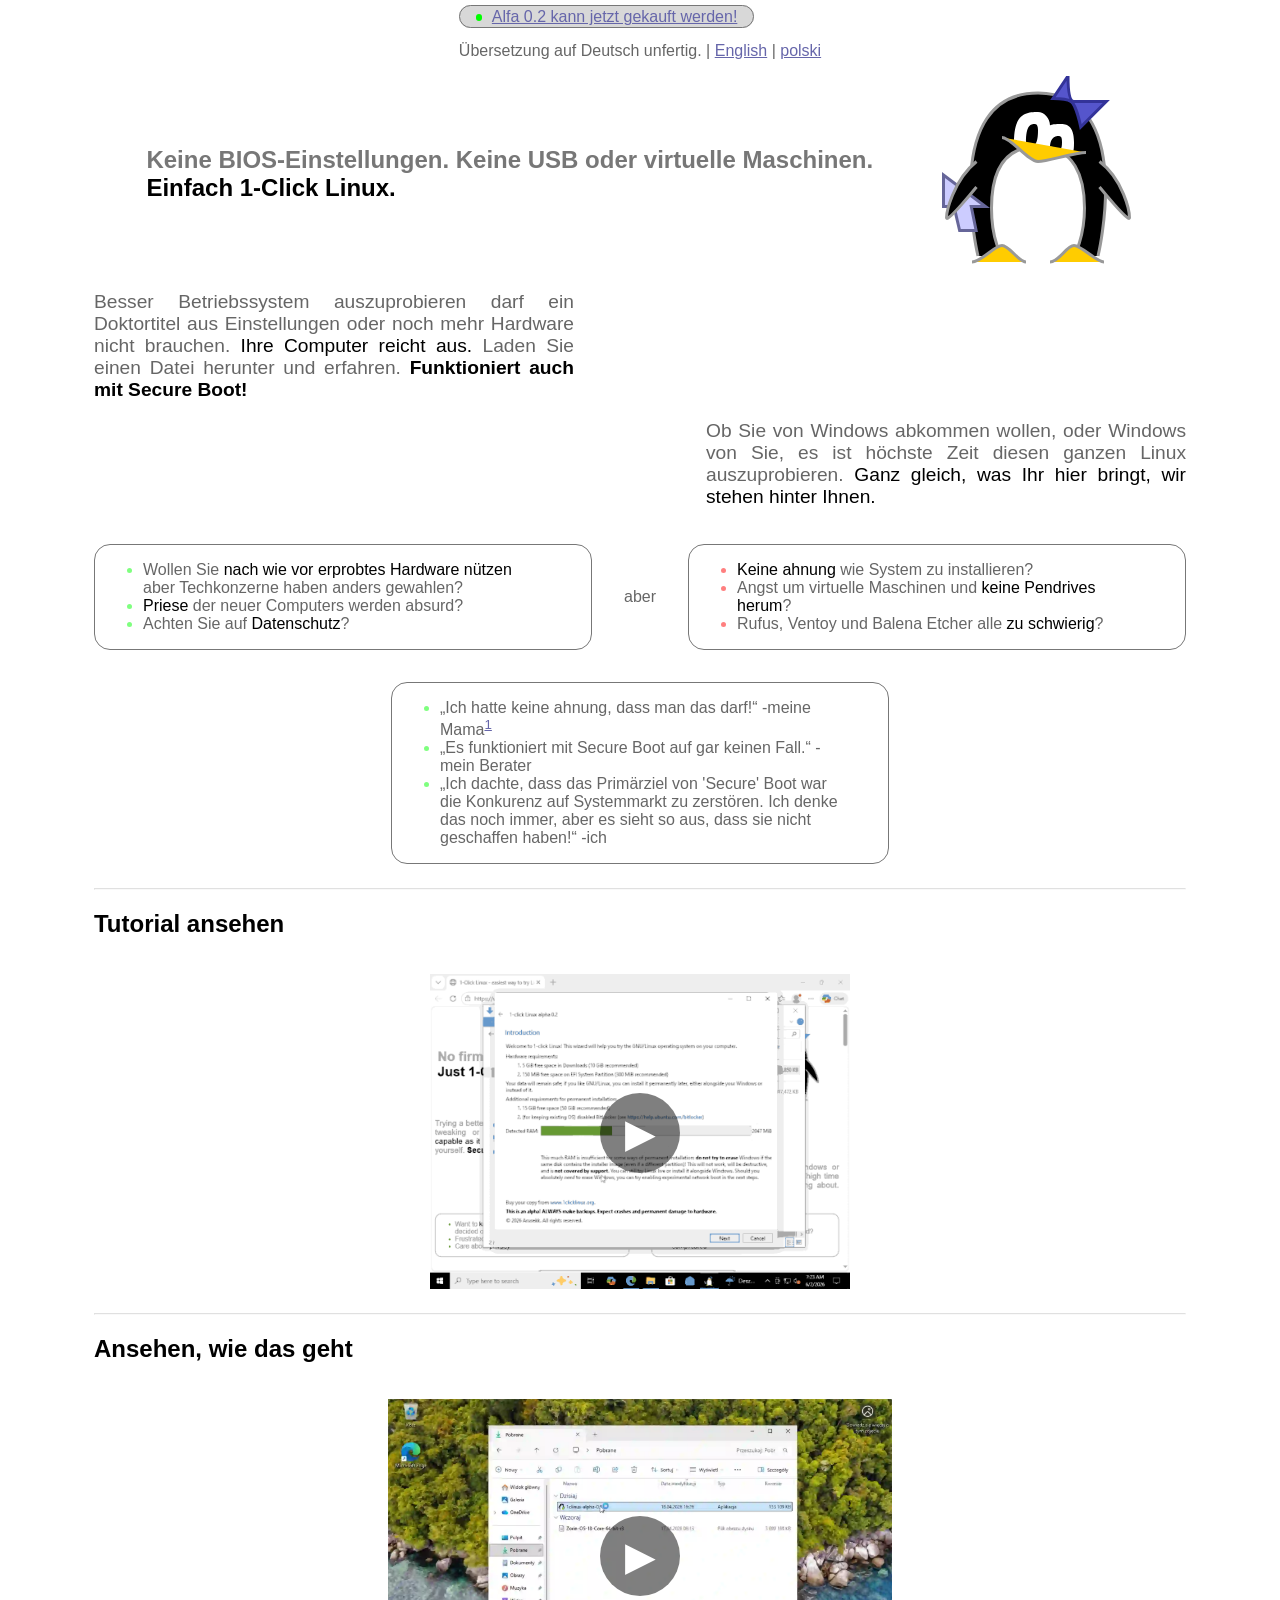
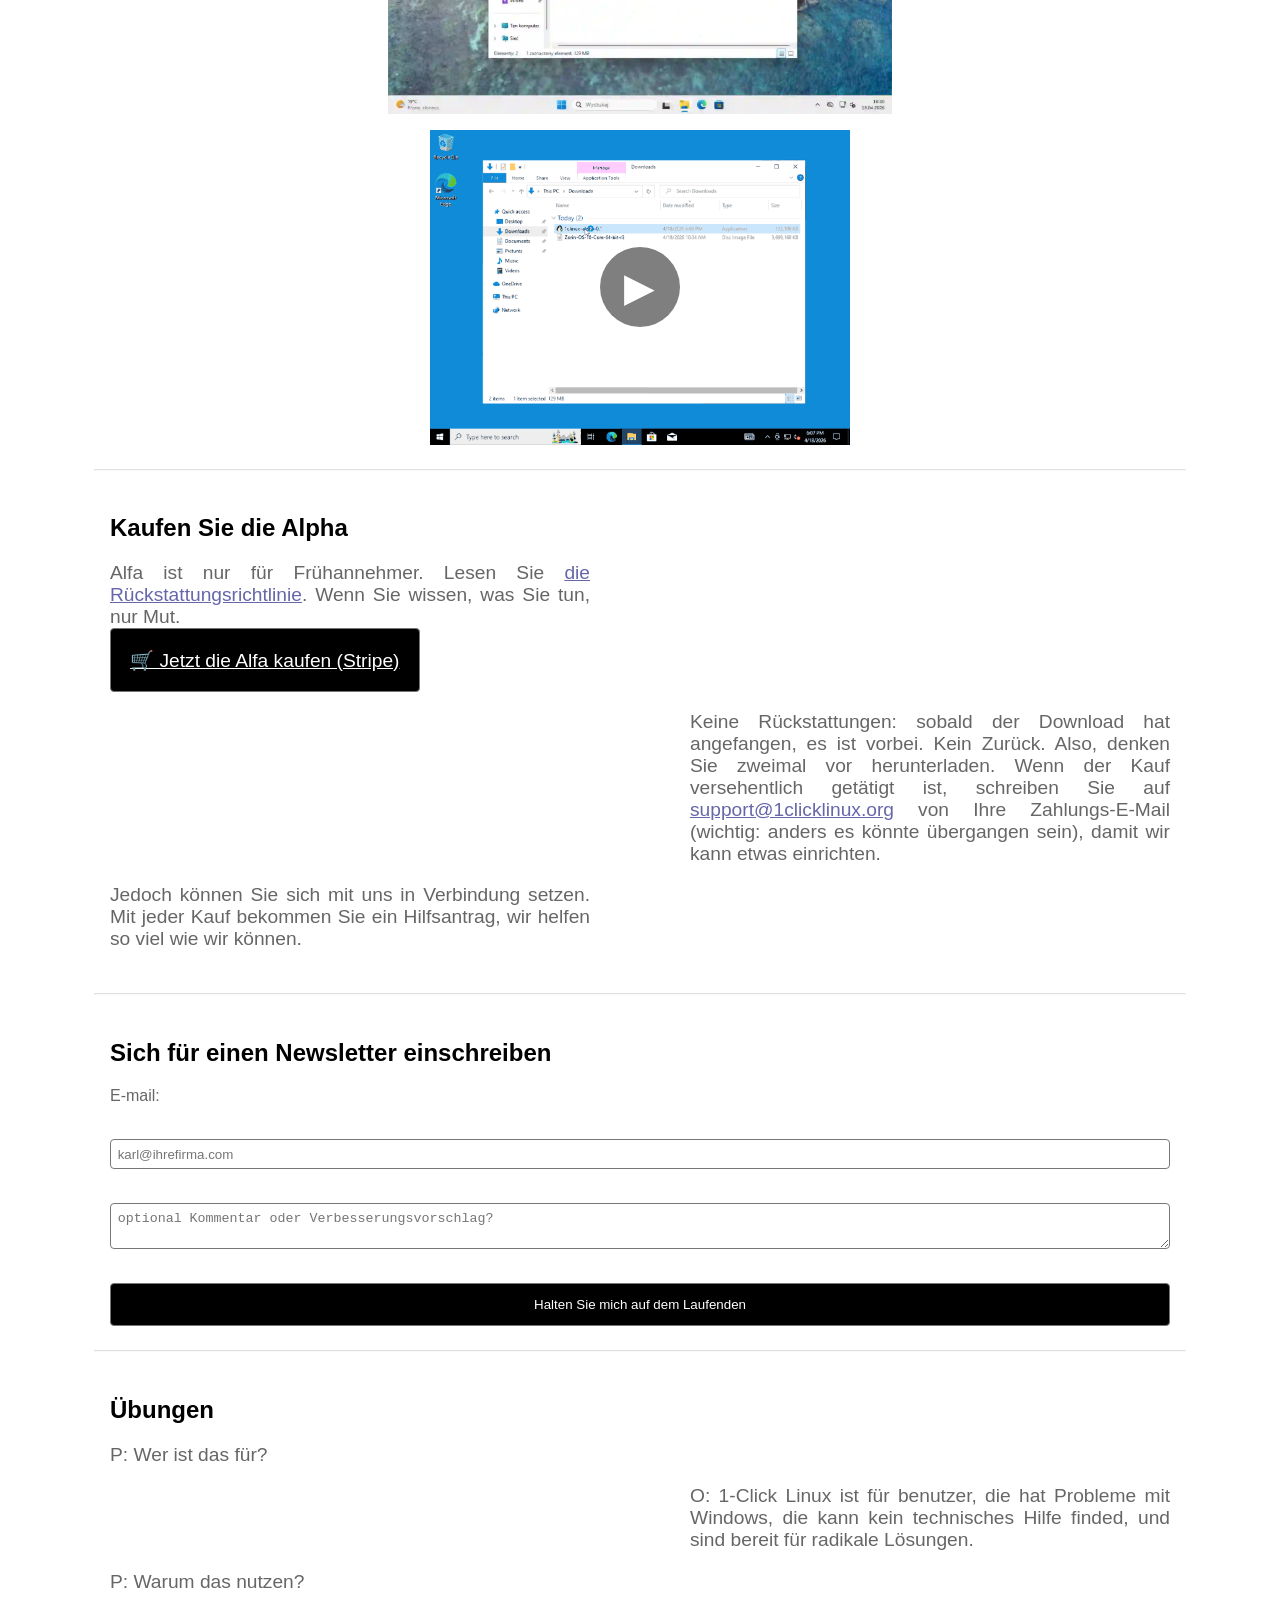
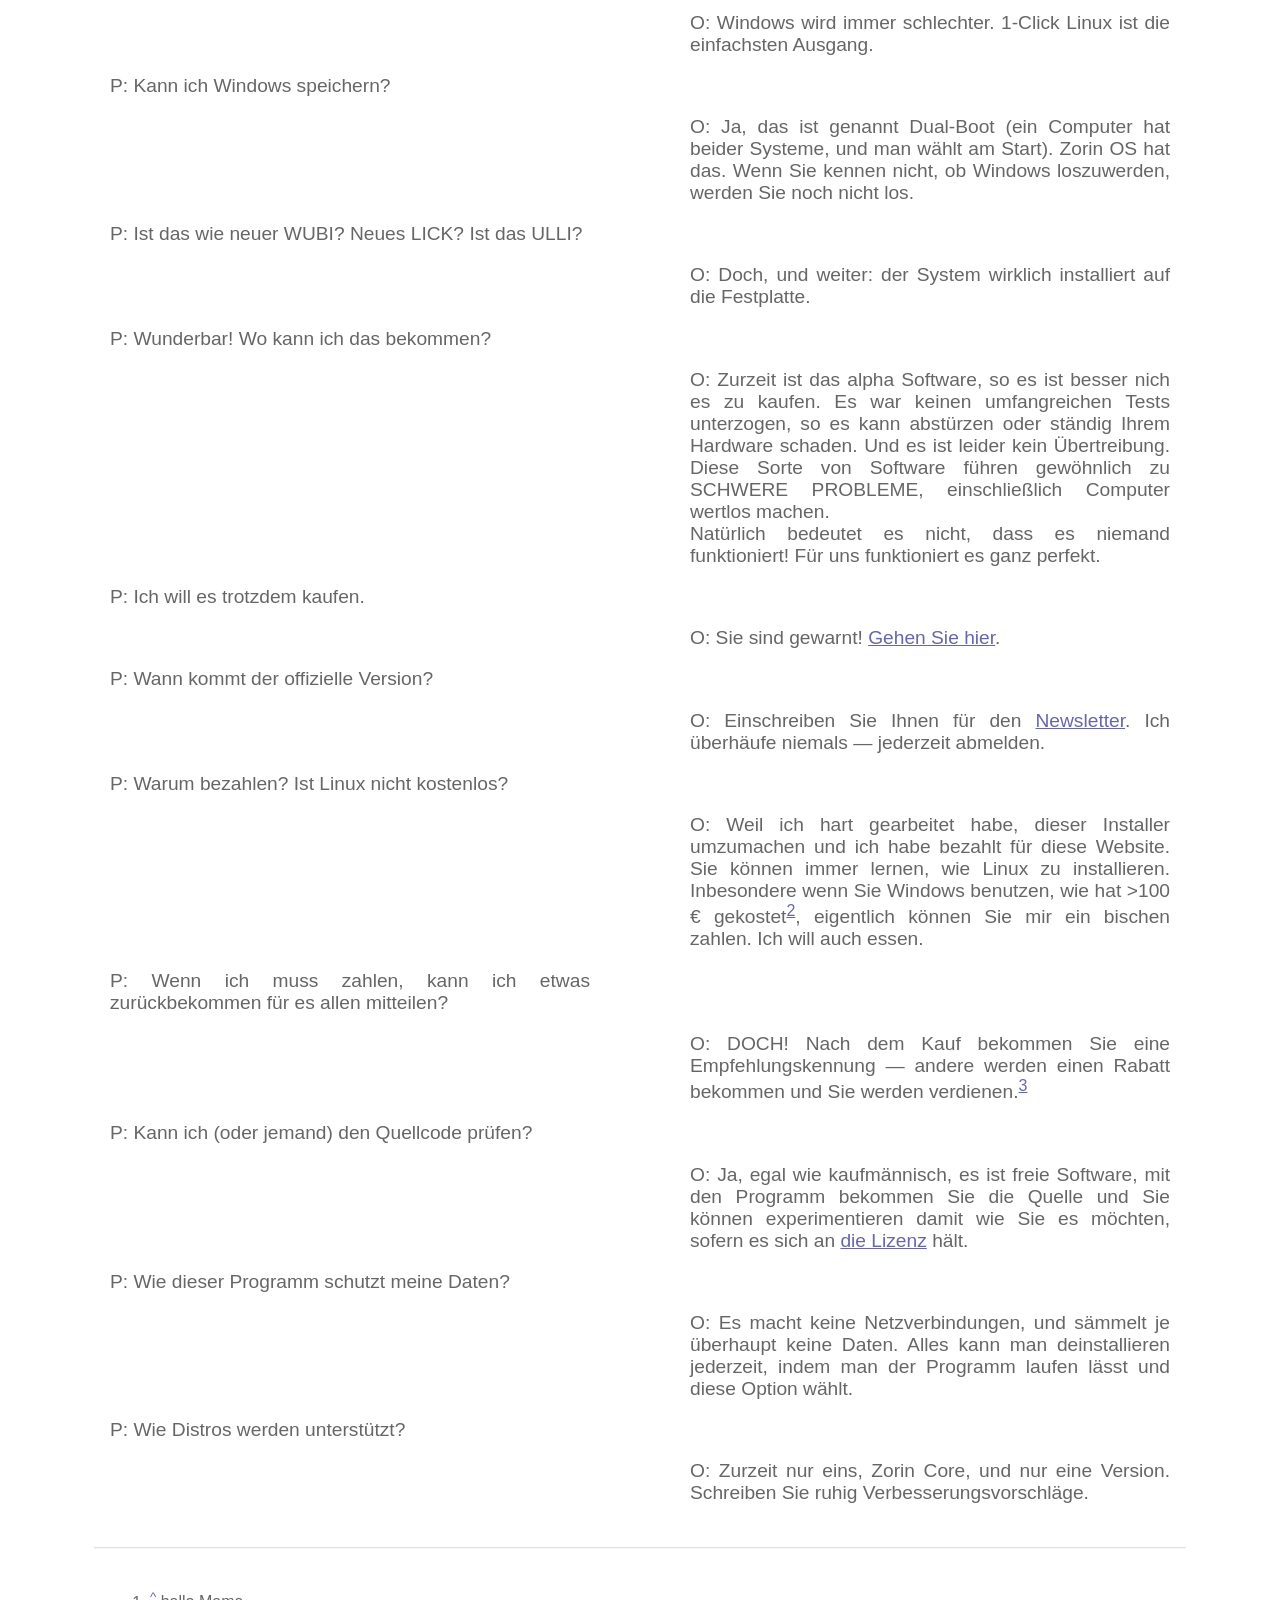
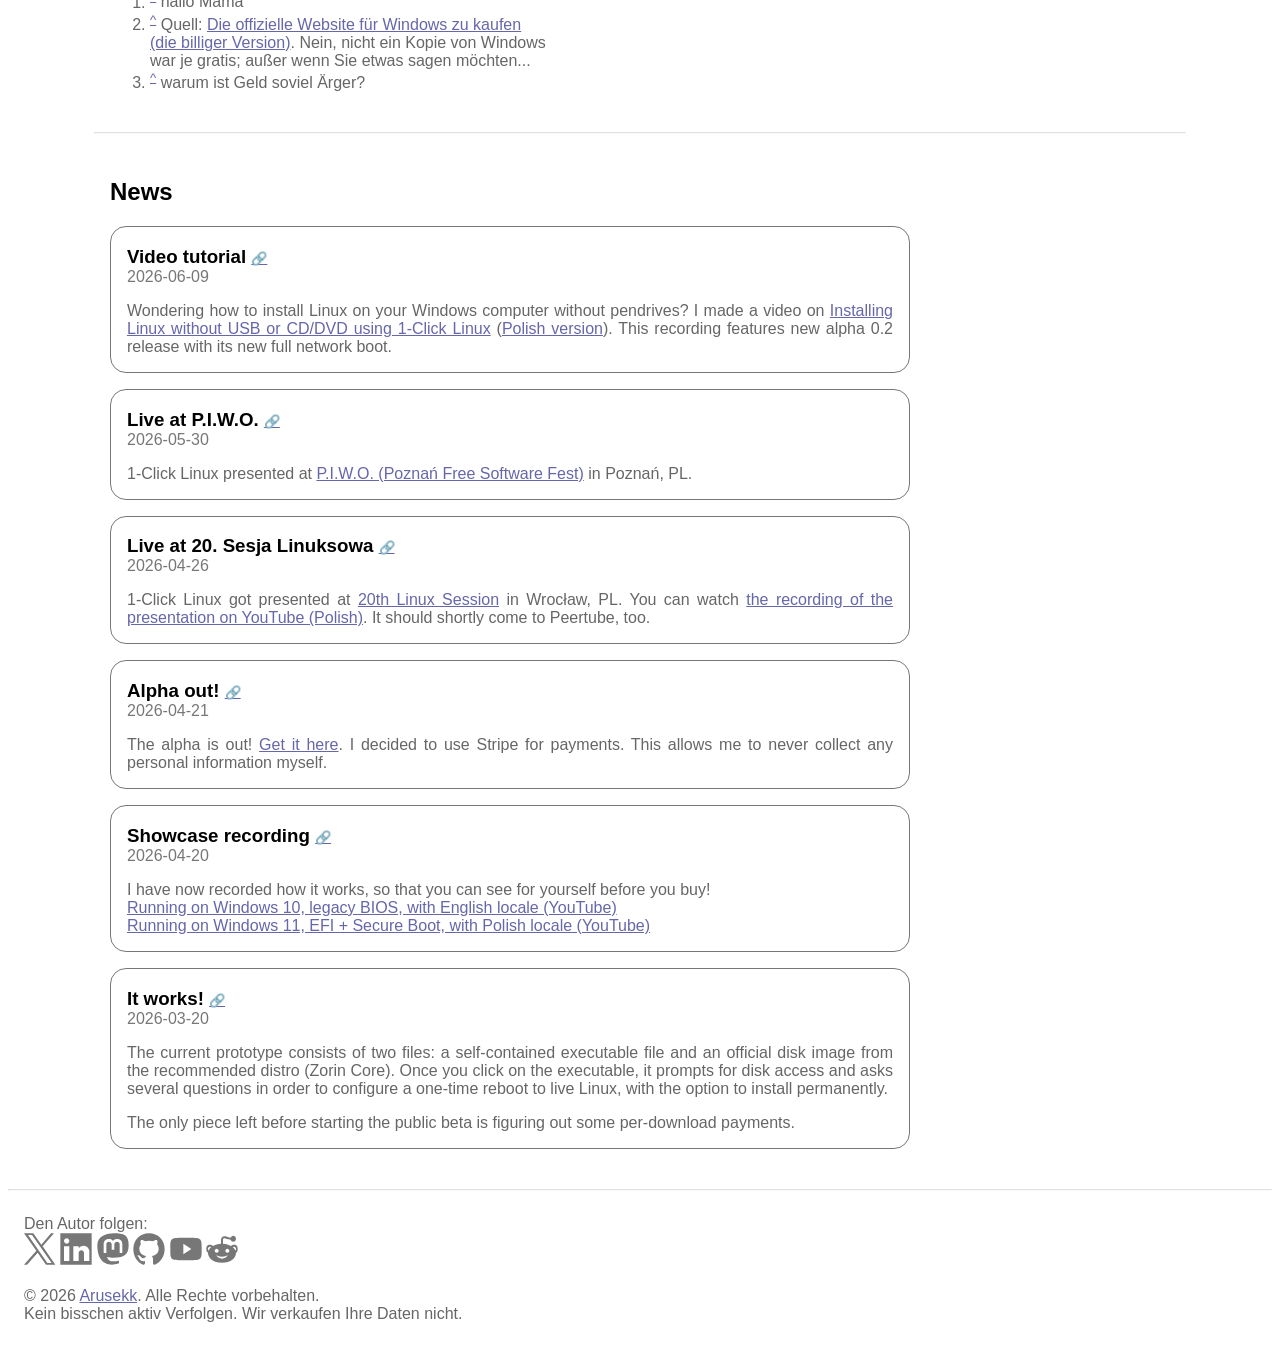
==== de/index.html @ e4099df6 "de: add" ====
<!DOCTYPE html>
<html lang="de">
<head>
<meta charset="UTF-8">
<link rel="stylesheet" href="../style.css">
<link rel="icon" href="../favicon.ico">
<link rel="canonical" href="https://www.1clicklinux.org/de/">
<link rel="alternate" hreflang="en" href="https://www.1clicklinux.org/">
<link rel="alternate" hreflang="pl" href="https://www.1clicklinux.org/pl/">
<link rel="alternate" hreflang="de" href="https://www.1clicklinux.org/de/">
<title>1-Click Linux - Linux installieren ohne USB</title>
<meta name="viewport" content="width=device-width, initial-scale=1">
<meta name="robots" content="index, follow">
<meta name="author" content="Arusekk">
<meta name="description" content="Der einfachsten Linux-Installer ohne USB für Windows-Nützer. Linux installieren ohne Pendrives oder F2 zerdrücken: einen Datei-Download, ohne Einstellungen. Probieren Sie aus!">
</head>
<body>

<header>
<a href="#buy">Alfa 0.2 kann jetzt gekauft werden!</a>

<p>Übersetzung auf Deutsch unfertig. | <a href="..">English</a> | <a href="../pl">polski</a>
</header>

<main>
<section>
<div>
<h1><span>Keine BIOS-Einstellungen. Keine USB oder virtuelle Maschinen.</span>
Einfach 1-Click Linux.</h1>
<picture title="Ein Pinguin haltend einen Mauszeiger">
  <source srcset="../img/1clinux.svg" type="image/svg+xml" />
  <img src="../img/1clinux.gif" alt="Ein Pinguin haltend einen Mauszeiger">
</picture>
</div>

<p>Besser Betriebssystem auszuprobieren darf ein Doktortitel aus Einstellungen oder noch mehr Hardware nicht brauchen.
<em>Ihre Computer reicht aus.</em>
Laden Sie einen Datei herunter und erfahren. <strong>Funktioniert auch mit Secure Boot!</strong>

<p>Ob Sie von Windows abkommen wollen, oder Windows von Sie,
es ist höchste Zeit diesen ganzen Linux auszuprobieren.
<em>Ganz gleich, was Ihr hier bringt, wir stehen hinter Ihnen.</em>

<div>
<ul>
<li>Wollen Sie <em>nach wie vor erprobtes Hardware nützen</em> aber Techkonzerne haben anders gewahlen?
<li><em>Priese</em> der neuer Computers werden absurd?
<li>Achten Sie auf <em>Datenschutz</em>?
</ul>

<p>aber

<ul>
<li><em>Keine ahnung</em> wie System zu installieren?
<li>Angst um virtuelle Maschinen und <em>keine Pendrives herum</em>?
<li>Rufus, Ventoy und Balena Etcher alle <em>zu schwierig</em>?
</ul>
</div>

<div>
<ul>
<li>
<q>Ich hatte keine ahnung, dass man das darf!</q>
-meine Mama<sup><a href="#fn-1" name="ref-1" id="ref-1">1</a></sup>
<li>
<q>Es funktioniert mit Secure Boot auf gar keinen Fall.</q>
-mein Berater
<li>
<q>Ich dachte, dass das Primärziel von 'Secure' Boot war die Konkurenz auf Systemmarkt zu zerstören. Ich denke das noch immer, aber es sieht so aus, dass sie nicht geschaffen haben!</q>
-ich
</ul>
</div>
</section>

<hr>
<a name="tutorial" id="tutorial"></a>
<h2>Tutorial ansehen</h2>
<section class="vid">
<details>
  <summary title="Video abspielen: Install Linux without USB or CD/DVD (actually easiest!)">
    <picture>
      <source srcset="../img/tut.webp" type="image/webp" />
      <img src="../img/tut.gif" title="Install Linux without USB or CD/DVD (actually easiest!)" alt="Install Linux without USB or CD/DVD (actually easiest!)">
    </picture>
  </summary>
  <iframe width="560" height="315" src="https://www.youtube.com/embed/L49P9DwIpH0?autoplay=1" title="Install Linux without USB or CD/DVD (actually easiest!)" frameborder="0" allow="accelerometer; autoplay; clipboard-write; encrypted-media; gyroscope; picture-in-picture; web-share" autoplay referrerpolicy="strict-origin-when-cross-origin" allowfullscreen loading="lazy"></iframe>
</details>
</section>

<hr>
<a name="demo" id="demo"></a>
<h2>Ansehen, wie das geht</h2>
<section class="vid">
<details>
  <summary title="Video abspielen: 1-Click Linux Win11 PL">
    <img src="../img/11pl.webp" title="1-Click Linux Win11 PL" alt="1-Click Linux Demo auf Windows 11 mit Polnisch" loading="lazy">
  </summary>
  <iframe width="560" height="315" src="https://www.youtube.com/embed/0BjQY4gDTzU?autoplay=1" title="1-Click Linux Win11 PL" frameborder="0" allow="accelerometer; autoplay; clipboard-write; encrypted-media; gyroscope; picture-in-picture; web-share" autoplay referrerpolicy="strict-origin-when-cross-origin" allowfullscreen loading="lazy"></iframe>
</details>

<details>
  <summary title="Video abspielen: 1-Click Linux Win10 EN">
    <img src="../img/10en.webp" title="1-Click Linux Win10 EN" alt="1-Click Linux Demo auf Windows 10 mit Englisch" loading="lazy">
  </summary>
  <iframe width="560" height="315" src="https://www.youtube.com/embed/A5rL5qumn8M?autoplay=1" title="1-Click Linux Win10 EN" frameborder="0" allow="accelerometer; autoplay; clipboard-write; encrypted-media; gyroscope; picture-in-picture; web-share" autoplay referrerpolicy="strict-origin-when-cross-origin" allowfullscreen loading="lazy"></iframe>
</details>
</section>

<hr>
<section>
<a name="buy" id="buy"></a>
<h2>Kaufen Sie die Alpha</h2>
<p>Alfa ist nur für Frühannehmer.
Lesen Sie <a href="#no-refunds">die Rückstattungsrichtlinie</a>.
Wenn Sie wissen, was Sie tun, nur Mut.<br>
<a href="https://buy.stripe.com/bJedR89qg79GdzW1Icbsc05">🛒 Jetzt die Alfa kaufen (Stripe)</a>

<p><a name="no-refunds" id="no-refunds"></a>
Keine Rückstattungen: sobald der Download hat angefangen, es ist vorbei. Kein Zurück.
Also, denken Sie zweimal vor herunterladen.
Wenn der Kauf versehentlich getätigt ist,
schreiben Sie auf <a href="mailto:support@1clicklinux.org">support@1clicklinux.org</a> von Ihre Zahlungs-E-Mail
(wichtig: anders es könnte übergangen sein), damit wir kann etwas einrichten.
<p>
Jedoch können Sie sich mit uns in Verbindung setzen.
Mit jeder Kauf bekommen Sie ein Hilfsantrag, wir helfen so viel wie wir können.
</section>

<hr>
<section>
<a name="newsletter" id="newsletter"></a>
<h2>Sich für einen Newsletter einschreiben</h2>

<form method="POST" action="https://prod.1clicklinux.org/signup">
<label for="email">E-mail:</label><br>
<input type="email" name="email" id="email" placeholder="karl@ihrefirma.com" required><br>
<textarea name="comment" placeholder="optional Kommentar oder Verbesserungsvorschlag?"></textarea><br>
<input type="submit" value="Halten Sie mich auf dem Laufenden">
</form>
</section>

<hr>
<section>
<a name="q-a" id="q-a"></a>
<h2>Übungen</h2>
<p>P: Wer ist das für?
<p>O: 1-Click Linux ist für benutzer, die hat Probleme mit Windows,
die kann kein technisches Hilfe finded,
und sind bereit für radikale Lösungen.

<p>P: Warum das nutzen?
<p>O: Windows wird immer schlechter. 1-Click Linux ist die einfachsten Ausgang.

<p>P: Kann ich Windows speichern?
<p>O: Ja, das ist genannt Dual-Boot (ein Computer hat beider Systeme, und man wählt am Start).
Zorin OS hat das. Wenn Sie kennen nicht, ob Windows loszuwerden, werden Sie noch nicht los.

<p>P: Ist das wie neuer WUBI? Neues LICK? Ist das ULLI?
<p>O: Doch, und weiter: der System wirklich installiert auf die Festplatte.

<p>P: Wunderbar! Wo kann ich das bekommen?
<p>O: Zurzeit ist das alpha Software, so es ist besser nich es zu kaufen.
Es war keinen umfangreichen Tests unterzogen, so es kann abstürzen oder ständig Ihrem Hardware schaden.
Und es ist leider kein Übertreibung.
Diese Sorte von Software führen gewöhnlich zu SCHWERE PROBLEME,
einschließlich Computer wertlos machen.
<br>
Natürlich bedeutet es nicht, dass es niemand funktioniert! Für uns funktioniert es ganz perfekt.

<p>P: Ich will es trotzdem kaufen.
<p>O: Sie sind gewarnt! <a href="#buy">Gehen Sie hier</a>.

<p>P: Wann kommt der offizielle Version?
<p>O: Einschreiben Sie Ihnen für den <a href="#newsletter">Newsletter</a>. Ich überhäufe niemals — jederzeit abmelden.

<p>P: Warum bezahlen? Ist Linux nicht kostenlos?
<p>O: Weil ich hart gearbeitet habe, dieser Installer umzumachen und ich habe bezahlt für diese Website.
Sie können immer lernen, wie Linux zu installieren.
Inbesondere wenn Sie Windows benutzen, wie hat &gt;100 € gekostet<sup><a href="#fn-2" name="ref-2" id="ref-2">2</a></sup>,
eigentlich können Sie mir ein bischen zahlen.
Ich will auch essen.

<p>P: Wenn ich muss zahlen, kann ich etwas zurückbekommen für es allen mitteilen?
<p>O: DOCH! Nach dem Kauf bekommen Sie eine Empfehlungskennung — andere werden einen Rabatt bekommen und Sie werden verdienen.<sup><a href="#fn-3" name="ref-3" id="ref-3">3</a></sup>

<p>P: Kann ich (oder jemand) den Quellcode prüfen?
<p>O: Ja, egal wie kaufmännisch, es ist freie Software,
mit den Programm bekommen Sie die Quelle und Sie können experimentieren damit wie Sie es möchten,
sofern es sich an <a href="https://www.gnu.org/licenses/gpl-3.0.en.html">die Lizenz</a> hält.

<p>P: Wie dieser Programm schutzt meine Daten?
<p>O: Es macht keine Netzverbindungen, und sämmelt je überhaupt keine Daten.
Alles kann man deinstallieren jederzeit, indem man der Programm laufen lässt und diese Option wählt.

<p>P: Wie Distros werden unterstützt?
<p>O: Zurzeit nur eins, Zorin Core, und nur eine Version.
Schreiben Sie ruhig Verbesserungsvorschläge.
</section>

<hr>
<section>
<ol>
<li><sup><a name="fn-1" id="fn-1" href="#ref-1">^</a></sup>
hallo Mama
<li><sup><a name="fn-2" id="fn-2" href="#ref-2">^</a></sup>
Quell: <a href="https://www.microsoft.com/d/windows-11-home/dg7gmgf0krt0">Die offizielle Website für Windows zu kaufen (die billiger Version)</a>.
Nein, nicht ein Kopie von Windows war je gratis; außer wenn Sie etwas sagen möchten...
<li><sup><a name="fn-3" id="fn-3" href="#ref-3">^</a></sup>
warum ist Geld soviel Ärger?
</ol>
</section>

<hr>
<section>
<a name="news" id="news"></a>
<h2>News</h2>
<article id="2026-06-09-video-tutorial">
<h3>Video tutorial <a href="#2026-06-09-video-tutorial">🔗</a></h3>
<date>2026-06-09</date>

<p>Wondering how to install Linux on your Windows computer without pendrives? I made a video on
<a href="https://youtu.be/L49P9DwIpH0">Installing Linux without USB or CD/DVD using 1-Click Linux</a>
(<a href="https://youtu.be/UFAoI9u6lB0">Polish version</a>).

This recording features new alpha 0.2 release with its new full network boot.
</article>

<article id="2026-05-30-live-at-piwo">
<h3>Live at P.I.W.O. <a href="#2026-05-30-live-at-piwo">🔗</a></h3>
<date>2026-05-30</date>

<p>1-Click Linux presented at <a href="https://piwo.sh">P.I.W.O. (Poznań Free Software Fest)</a> in Poznań, PL.
</article>

<article id="2026-04-26-live-at-20-sesja-linuksowa">
<h3>Live at 20. Sesja Linuksowa <a href="#2026-04-26-live-at-20-sesja-linuksowa">🔗</a></h3>
<date>2026-04-26</date>

<p>1-Click Linux got presented at <a href="https://20.sesja.linuksowa.pl">20th Linux Session</a> in Wrocław, PL.
You can watch <a href="https://www.youtube.com/live/lDaakEt-oF4?t=29630">the recording of the presentation on YouTube (Polish)</a>.
It should shortly come to Peertube, too.
</article>

<article id="2026-04-21-alpha-out">
<h3>Alpha out! <a href="#2026-04-21-alpha-out">🔗</a></h3>
<date>2026-04-21</date>

<p>The alpha is out! <a href="#buy">Get it here</a>. I decided to use Stripe for payments. This allows me to never collect any personal information myself.
</article>

<article id="2026-04-20-showcase-recording">
<h3>Showcase recording <a href="#2026-04-20-showcase-recording">🔗</a></h3>
<date>2026-04-20</date>

<p>
I have now recorded how it works, so that you can see for yourself before you buy!<br>
<a href="https://youtu.be/A5rL5qumn8M">Running on Windows 10, legacy BIOS, with English locale (YouTube)</a><br>
<a href="https://youtu.be/0BjQY4gDTzU">Running on Windows 11, EFI + Secure Boot, with Polish locale (YouTube)</a>
</article>

<article id="2026-03-20-it-works">
<h3>It works! <a href="#2026-03-20-it-works">🔗</a></h3>
<date>2026-03-20</date>

<p>The current prototype consists of two files:
a self-contained executable file and an official disk image from the recommended distro (Zorin Core).
Once you click on the executable, it prompts for disk access and asks several questions
in order to configure a one-time reboot to live Linux, with the option to install permanently.

<p>The only piece left before starting the public beta is figuring out some per-download payments.
</article>
</section>

</main>

<hr>
<footer>
Den Autor folgen:
<nav aria-label="soziale Medien">
  <a href="https://x.com/arusekk_pl" rel="me noopener"><img src="../img/social.svg" alt="Twitter / X" title="Twitter / X"></a>
  <a href="https://linkedin.com/in/arusekk" rel="me noopener"><img src="../img/social.svg" alt="LinkedIn" title="LinkedIn"></a>
  <a href="https://infosec.exchange/@Arusekk" rel="me noopener"><img src="../img/social.svg" alt="Mastodon" title="Mastodon"></a>
  <a href="https://github.com/Arusekk" rel="me noopener"><img src="../img/social.svg" alt="GitHub" title="GitHub"></a>
  <a href="https://youtube.com/@arusekk" rel="me noopener"><img src="../img/social.svg" alt="YouTube" title="YouTube"></a>
  <a href="https://reddit.com/user/arusekk_pl" rel="me noopener"><img src="../img/social.svg" alt="Reddit" title="Reddit"></a>
</nav>
<br>

© 2026 <a href="https://blog.arusekk.pl">Arusekk</a>. Alle Rechte vorbehalten.
<br>

Kein bisschen aktiv Verfolgen.
Wir verkaufen Ihre Daten nicht.
</footer>

</body>
</html>
---- style.css ----
* { box-sizing: border-box; }
:root {
	font-family: sans-serif;
	--bg: white;
	--fg: black;
	background: var(--bg);
	color: #666;
}
body {
	display: flex;
	flex-direction: column;
	place-items: center;
	justify-content: space-evenly;
}
h1, h2, h3, em, strong, code {
	color: var(--fg);
	font-style: normal;
}
a {
	color: #66a;
}
a:hover {
	text-decoration: none;
}
h1 span {
	color: #777;
	display: block;
}
div {
	display: flex;
	gap: 1rem;
	justify-content: space-evenly;
	place-items: center;
}
div ul {
	border: 1px solid #777;
	border-radius: 1rem;
	padding: 1rem 3rem;
}
div p {
	margin: 1em;
}
li {
	max-width: 25rem;
}
ul:first-of-type li::marker {
	color: rgba(0,255,0,.5);
}
ul:nth-of-type(2) li::marker {
	color: rgba(255,0,0,.5);
}
p {
	text-align: justify;
}

hr {
	width: 100%;
	opacity: .3;
}
footer, section:not(:first-of-type) {
	padding: 1rem;
	width: 100%;
}
section.vid {
	display: flex;
	gap: 1rem;
	justify-content: space-evenly;
	place-items: center;
	padding: 1rem 0;
	max-width: 100vw;
}
	section.vid img {
		max-width: 100%;
		max-height: 315px;
	}
	section.vid details {
		max-width: 560px;
		background: black;
	}
	section.vid details iframe {
			max-width: 100vw;
		}
	section.vid details[open] summary {
		display: none;
	}
	section.vid summary {
		max-width: 560px;
		height: 315px;
		display: grid;
		place-items: center;
	}
	section.vid summary::before, section.vid summary * {
			grid-area: 1/1;
		}
	section.vid summary::before {
			content: "▶";
			color: white;
			width: 2em;
			height: 2em;
			line-height: 2em;
			text-align: center;
			background: rgba(0,0,0,.5);
			border-radius: 50%;
			font-size: 2.5rem;
			z-index: 20;
			display: block;
		}
section>p {
	font-size: 1.2em;
	max-width: 30rem;
}
section>p:nth-of-type(2n) {
	margin-left: auto;
}
strong, em {
	color: var(--fg);
}
div p {
	text-align: center;
}
form {
	display: flex;
	flex-direction: column;
	gap: .5rem;
}
input, textarea, button, fieldset, a[href^="https://buy."] {
	border: 1px solid #777;
	background: var(--bg);
	color: var(--fg);
	padding: 0.5em;
	border-radius: 0.25rem;
}
button:first-of-type, input[type="submit"], a[href^="https://buy."] {
	display: inline-block;
	background: var(--fg);
	color: var(--bg);
	padding: 1em;
}
input[id^="star"] {
	color: gold;
	opacity: 0;
}
	input[id^="star"]+label {
		color: gold;
		font-size: 0;
	}
	input[id^="star"]+label::before {
			content: "\2605";
			font-size: 2rem;
		}
	input[id^="start"]:checked + * ~ * {
		color: #777;
	}
article {
	border: 1px solid #777;
	border-radius: 1rem;
	margin: 1em 0;
	padding: 0 1em;
	max-width: 50rem;
}
	article h3 {
		margin-bottom: 0;
	}
	article date {
		display: block;
		color: #777;
	}
	article a[href^="#20"] {
		font-size: .7em;
	}
header>a {
	border-radius: 1rem;
	background: rgba(127,127,127,.3);
	padding: 0.1em 1em 0.1em 2em;
	position: relative;
	border: 1px solid #777;
}
	header>a::before {
		border-radius: 50%;
		width: .4em;
		height: .4em;
		background: lime;
		position: absolute;
		left: 1em;
		top: .5em;
		display: block;
		content: " ";
	}
img[src$="social.svg"] {
	max-height: 2em;
	min-width: 2em;
	object-fit: cover;
}
	img[alt^="Twitter"] {
		object-position: 0 0;
	}
	img[alt^="LinkedIn"] {
		object-position: 0 20%;
	}
	img[alt^="Mastodon"] {
		object-position: 0 40%;
	}
	img[alt^="GitHub"] {
		object-position: 0 60%;
	}
	img[alt^="YouTube"] {
		object-position: 0 80%;
	}
	img[alt^="Reddit"] {
		object-position: 0 100%;
	}
@media(prefers-color-scheme: dark) {
	:root {
		--bg: black;
		--fg: white;
		color: #ccc;
	}
}
@media(max-width: 50rem) {
	div {
		flex-direction: column;
	}
}
@media(max-width: 80rem) {
	section.vid {
		flex-direction: column;
	}
}
/* compat */
form>* {
	display: block;
	width: 100%;
}
sup {
	display: inline-block;
	position: relative;
	top: 0;
}
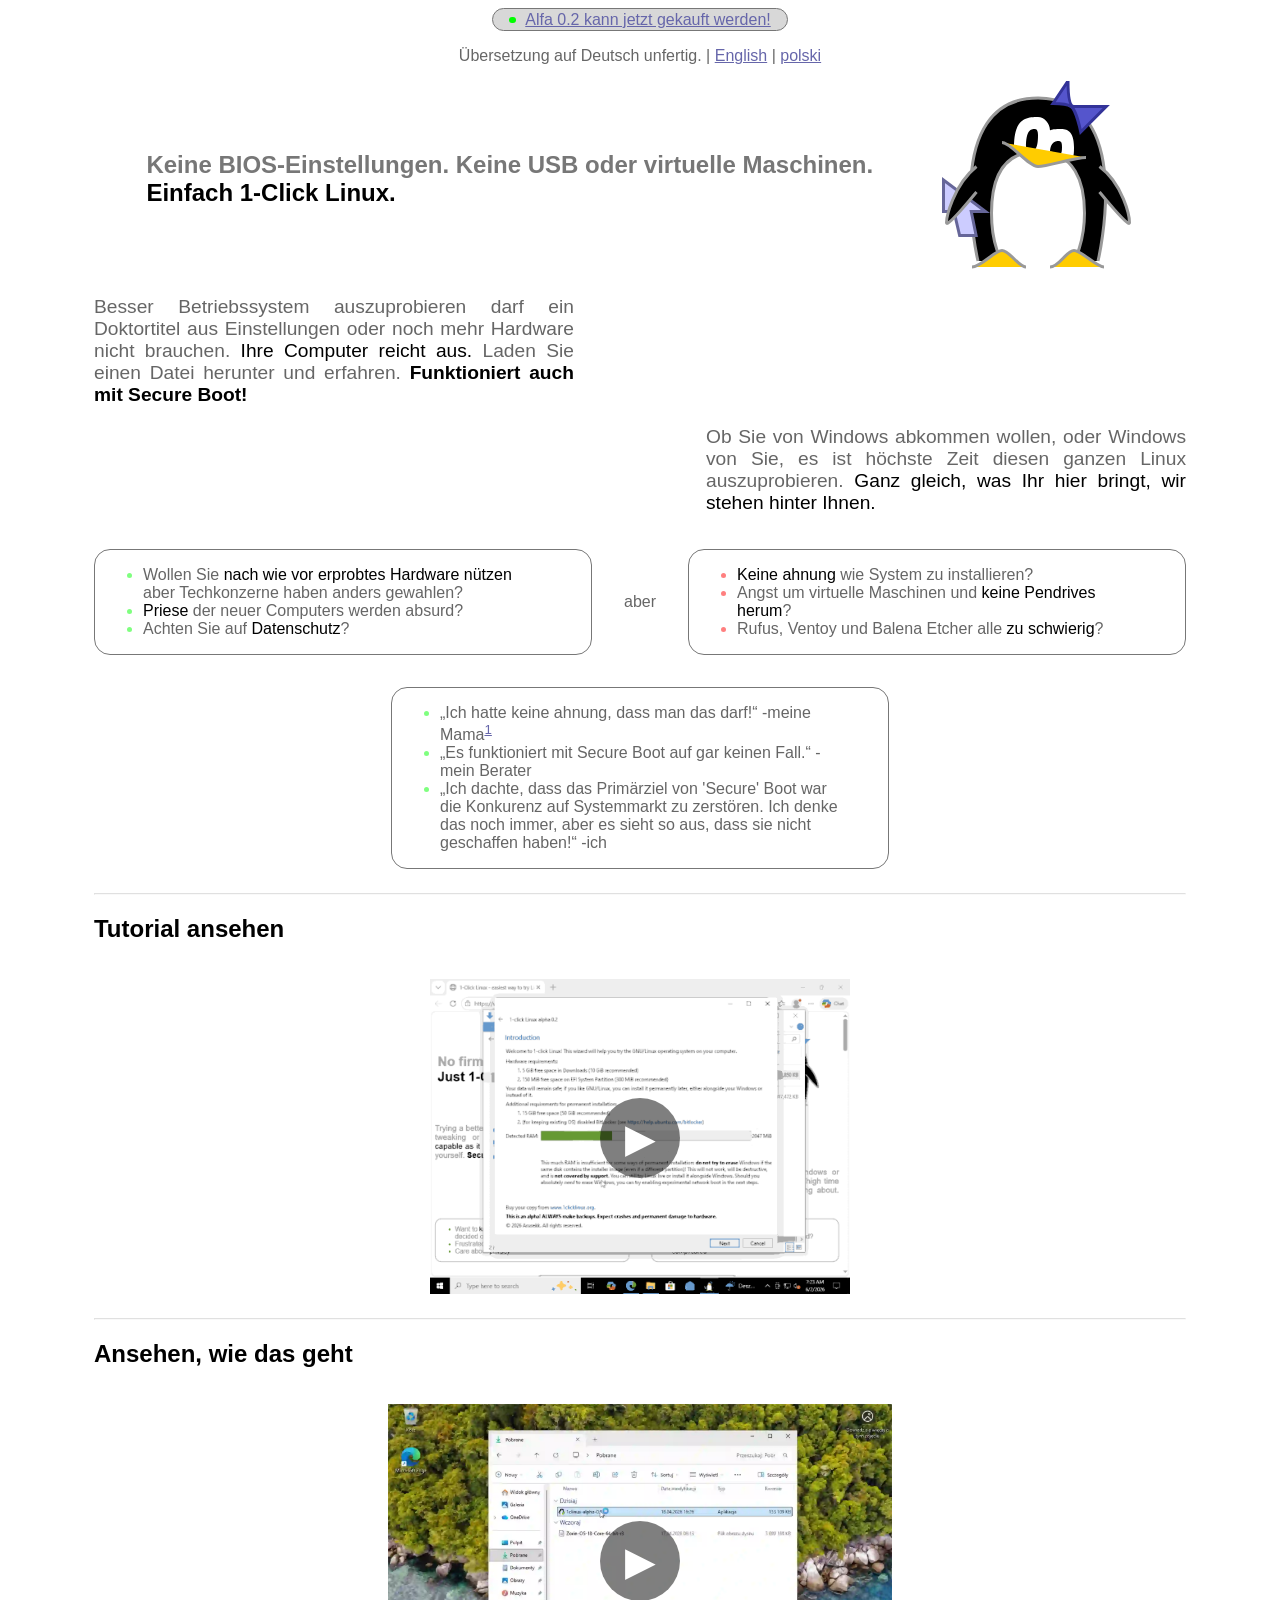
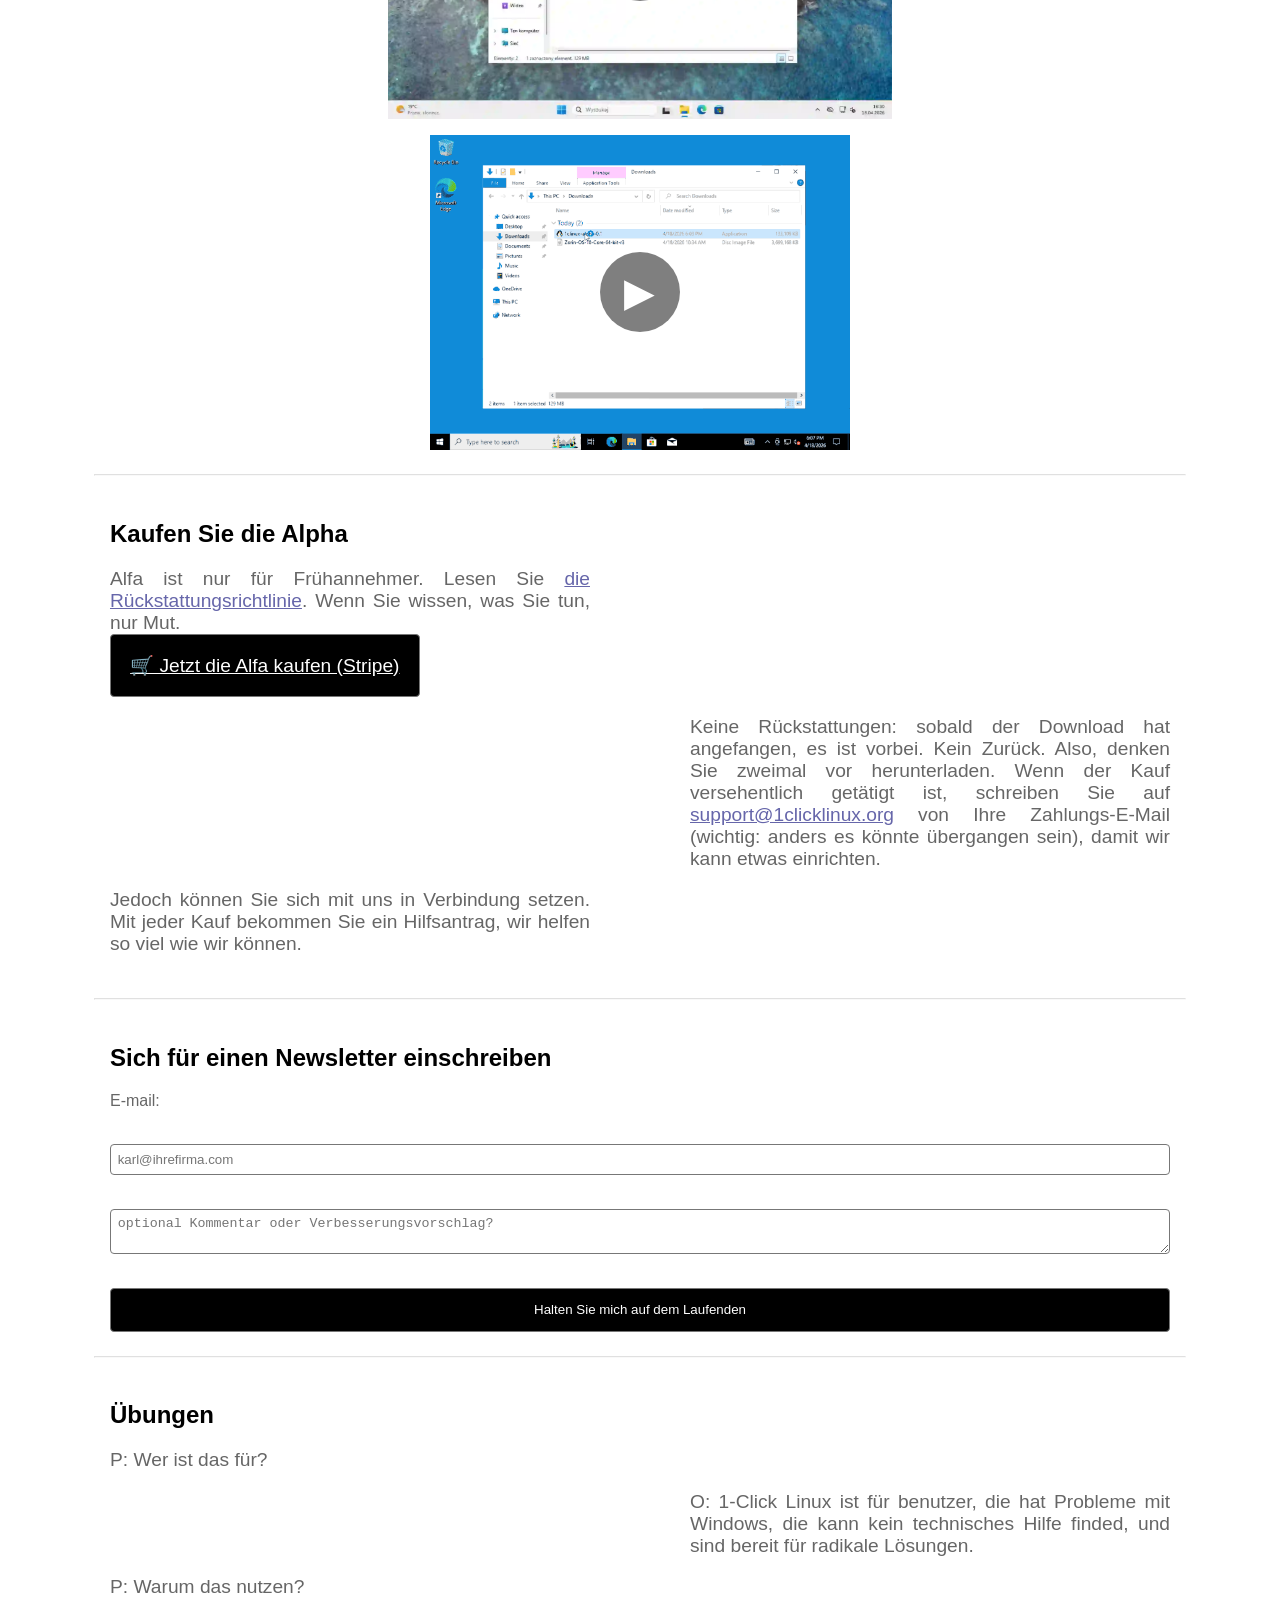
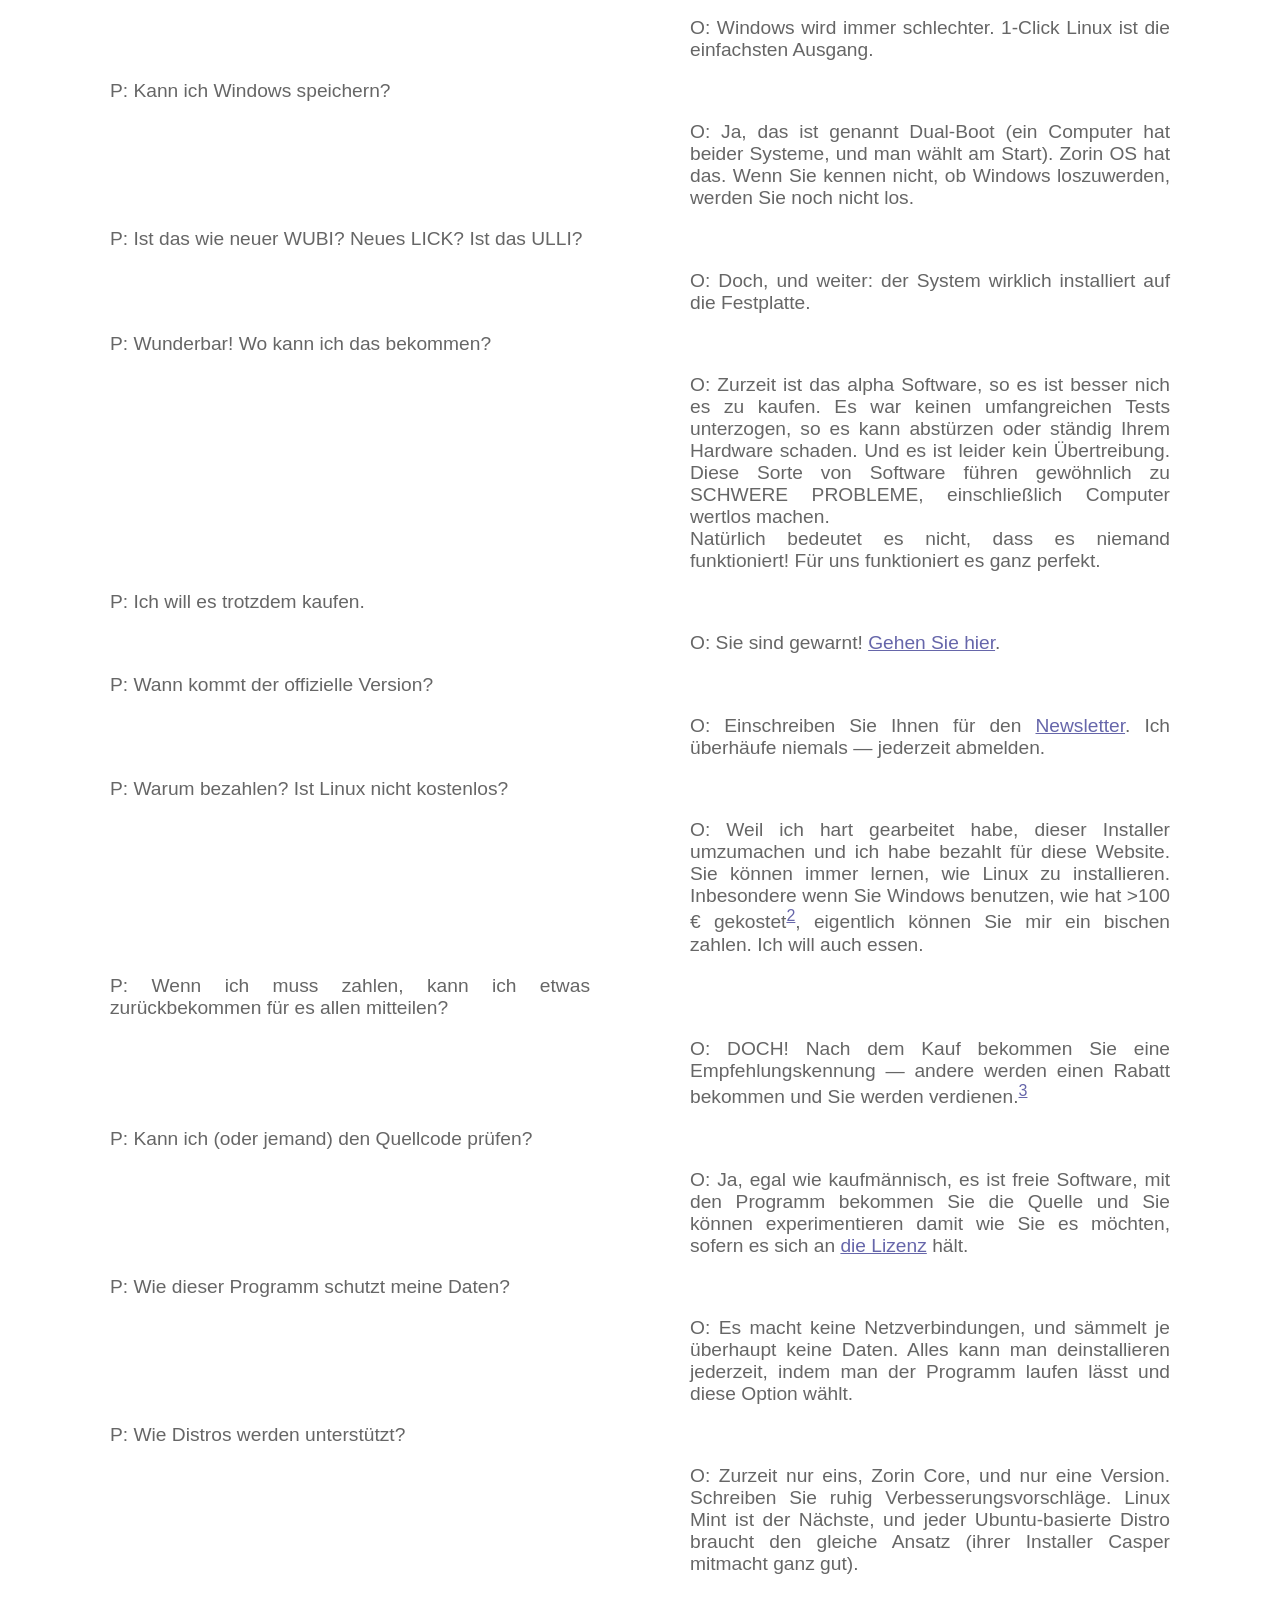
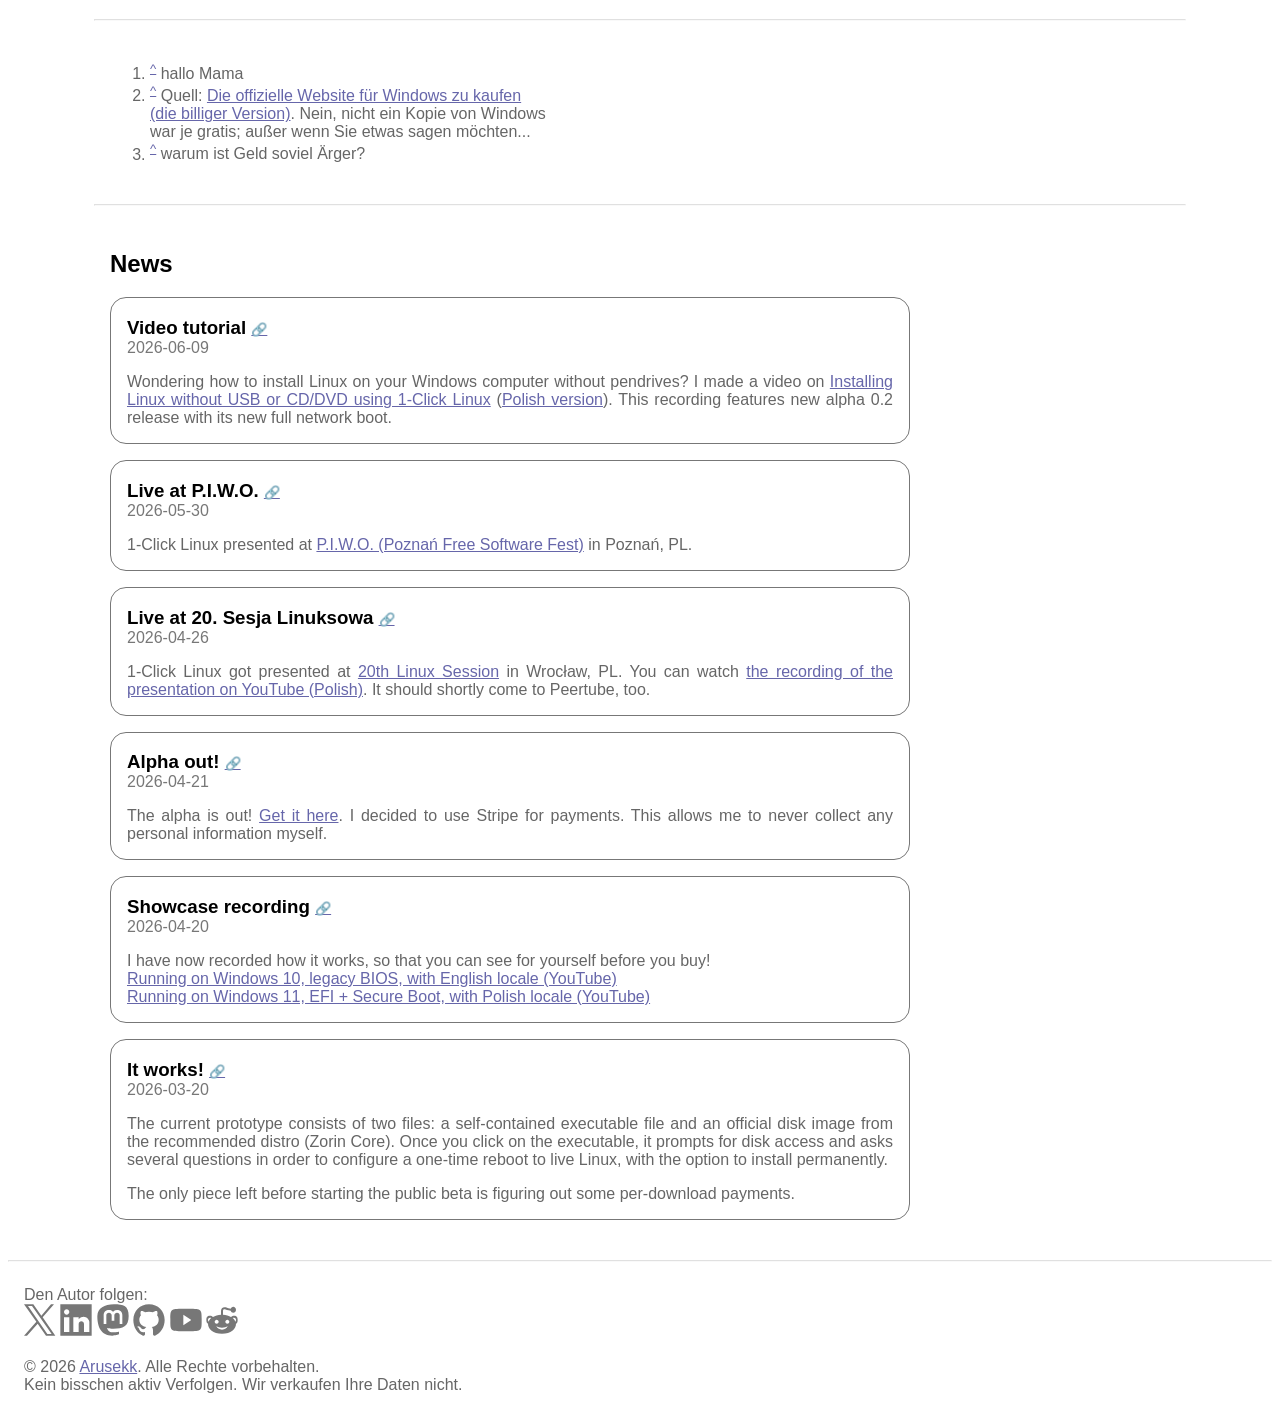
==== commit e08417a9: "Mention Linux Mint" ====
--- a/de/index.html
+++ b/de/index.html
@@ -195,6 +195,9 @@
 <p>P: Wie Distros werden unterstützt?
 <p>O: Zurzeit nur eins, Zorin Core, und nur eine Version.
 Schreiben Sie ruhig Verbesserungsvorschläge.
+
+Linux Mint ist der Nächste, und jeder Ubuntu-basierte Distro braucht den gleiche Ansatz
+(ihrer Installer Casper mitmacht ganz gut).
 </section>
 
 <hr>
--- a/style.css
+++ b/style.css
@@ -168,6 +168,11 @@
 	article a[href^="#20"] {
 		font-size: .7em;
 	}
+header {
+	display: flex;
+	flex-direction: column;
+	align-items: center;
+}
 header>a {
 	border-radius: 1rem;
 	background: rgba(127,127,127,.3);
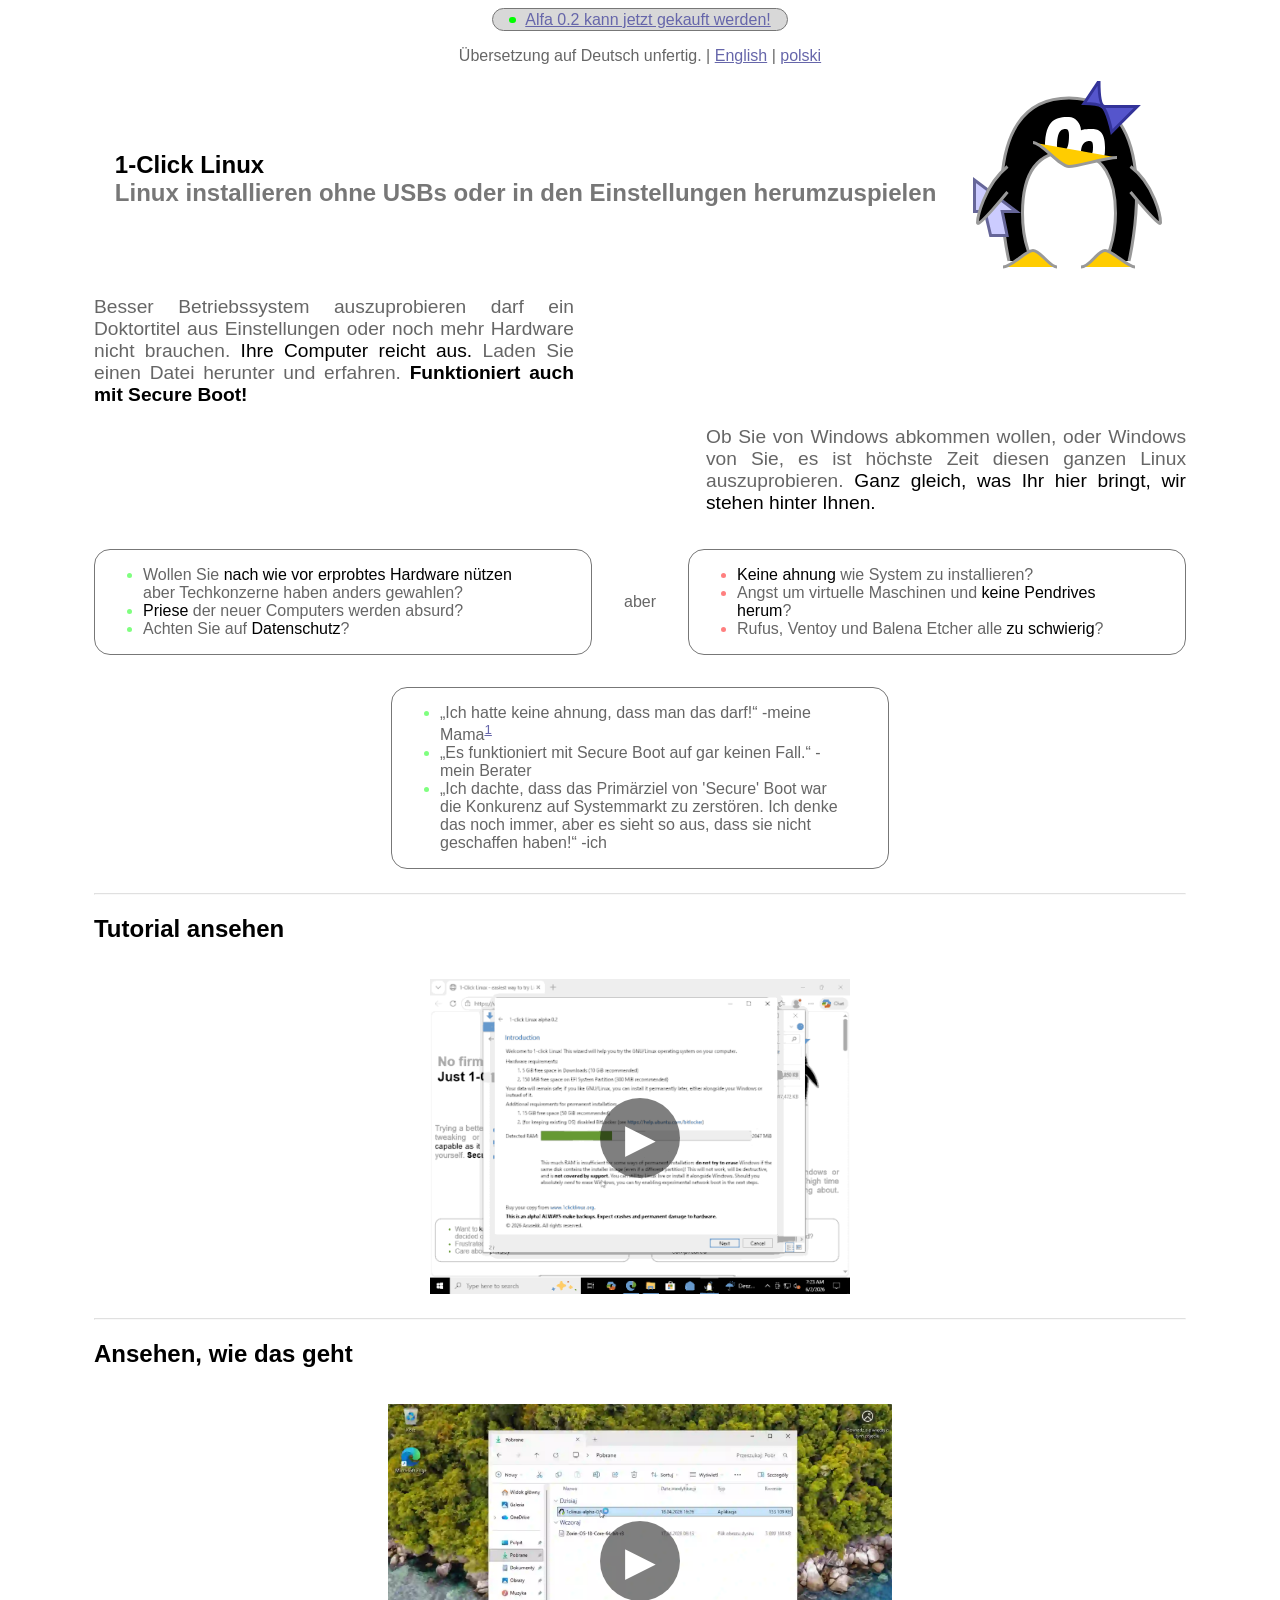
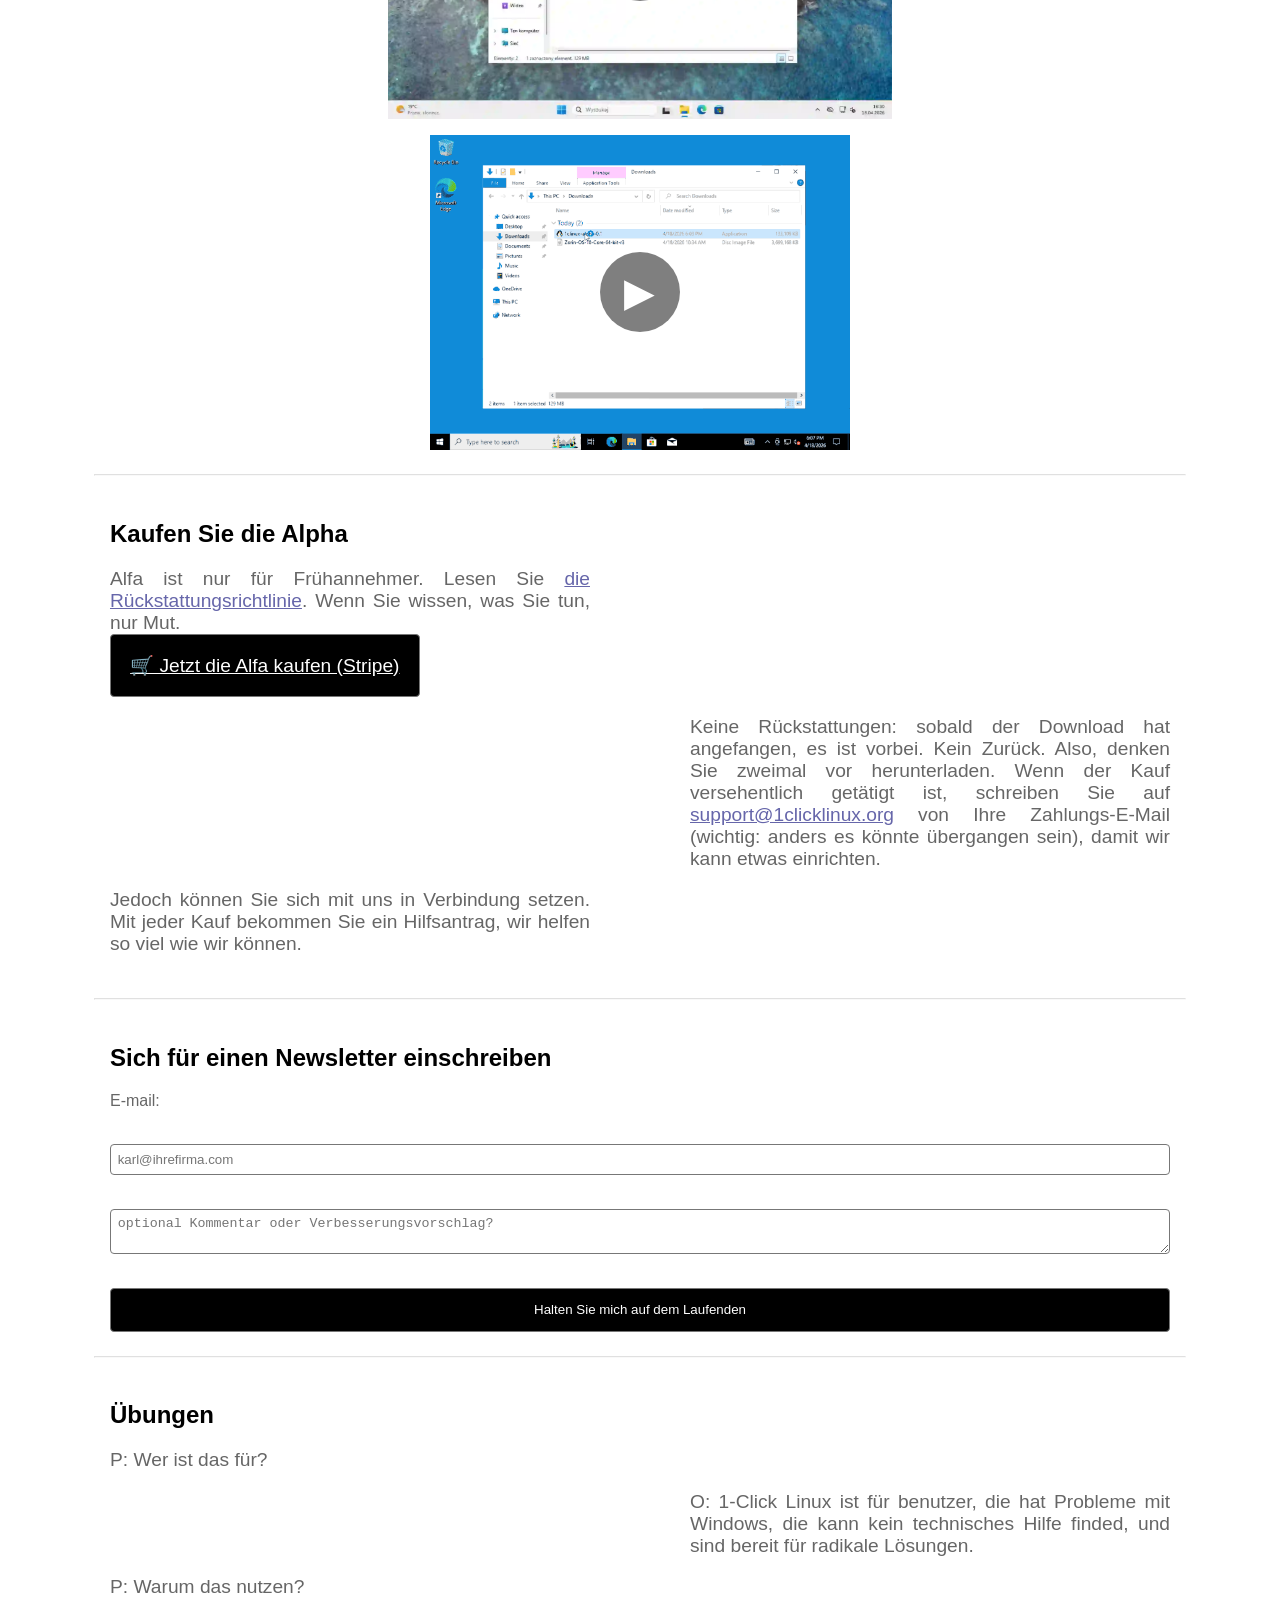
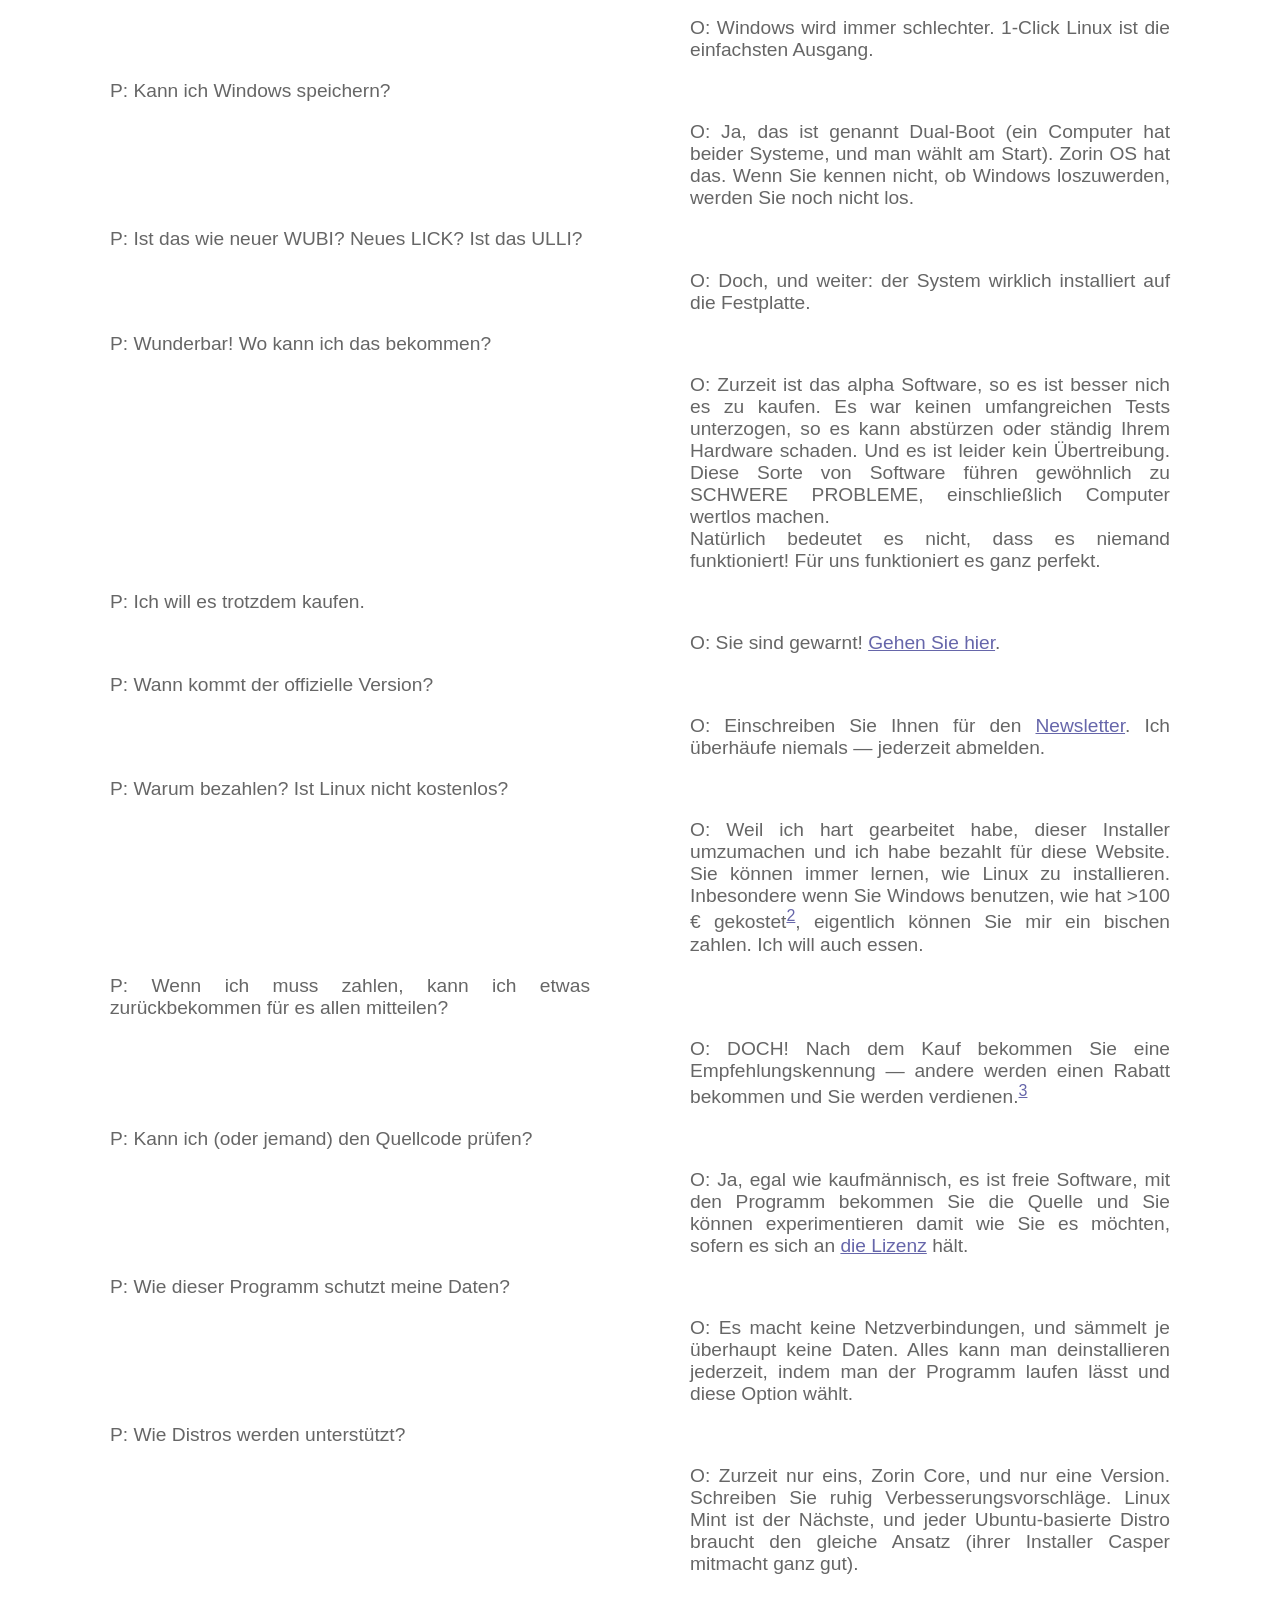
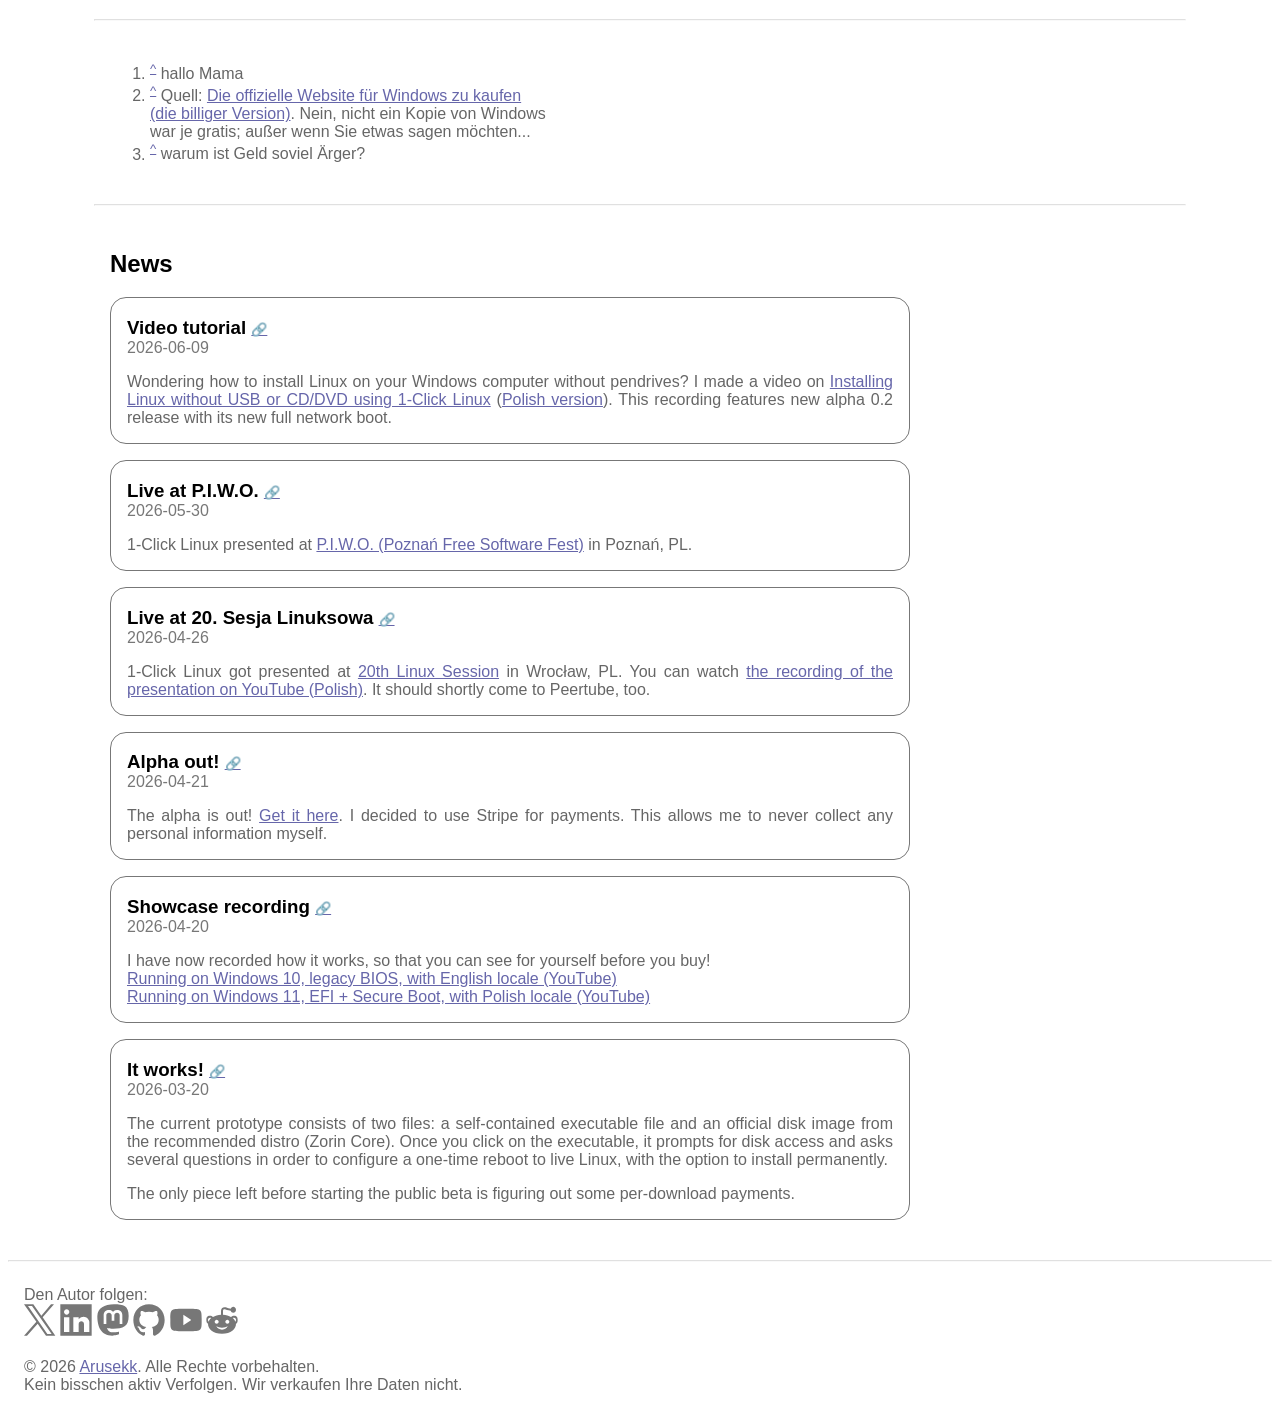
==== commit 8ab1771c: "h1: wfix" ====
--- a/de/index.html
+++ b/de/index.html
@@ -25,8 +25,8 @@
 <main>
 <section>
 <div>
-<h1><span>Keine BIOS-Einstellungen. Keine USB oder virtuelle Maschinen.</span>
-Einfach 1-Click Linux.</h1>
+<h1>1-Click Linux<br>
+<span>Linux installieren ohne USBs oder in den Einstellungen herumzuspielen</span></h1>
 <picture title="Ein Pinguin haltend einen Mauszeiger">
   <source srcset="../img/1clinux.svg" type="image/svg+xml" />
   <img src="../img/1clinux.gif" alt="Ein Pinguin haltend einen Mauszeiger">
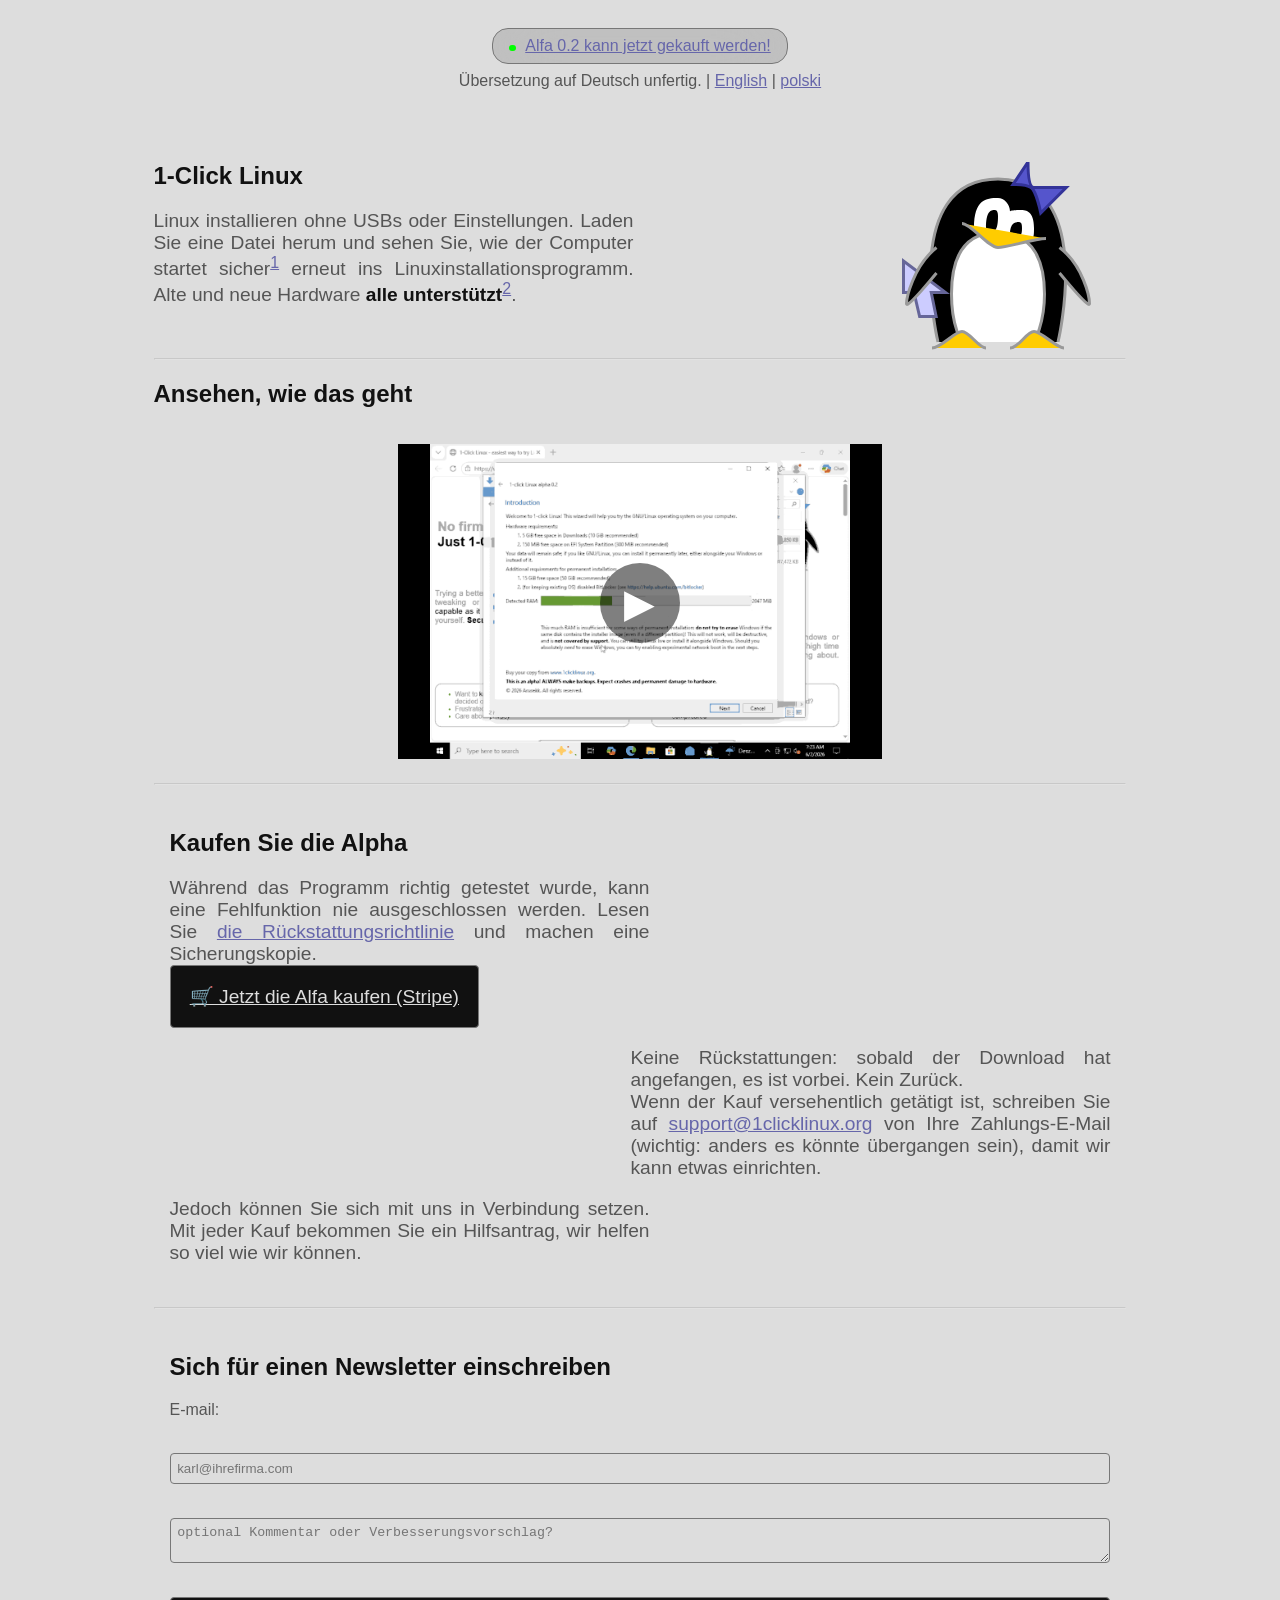
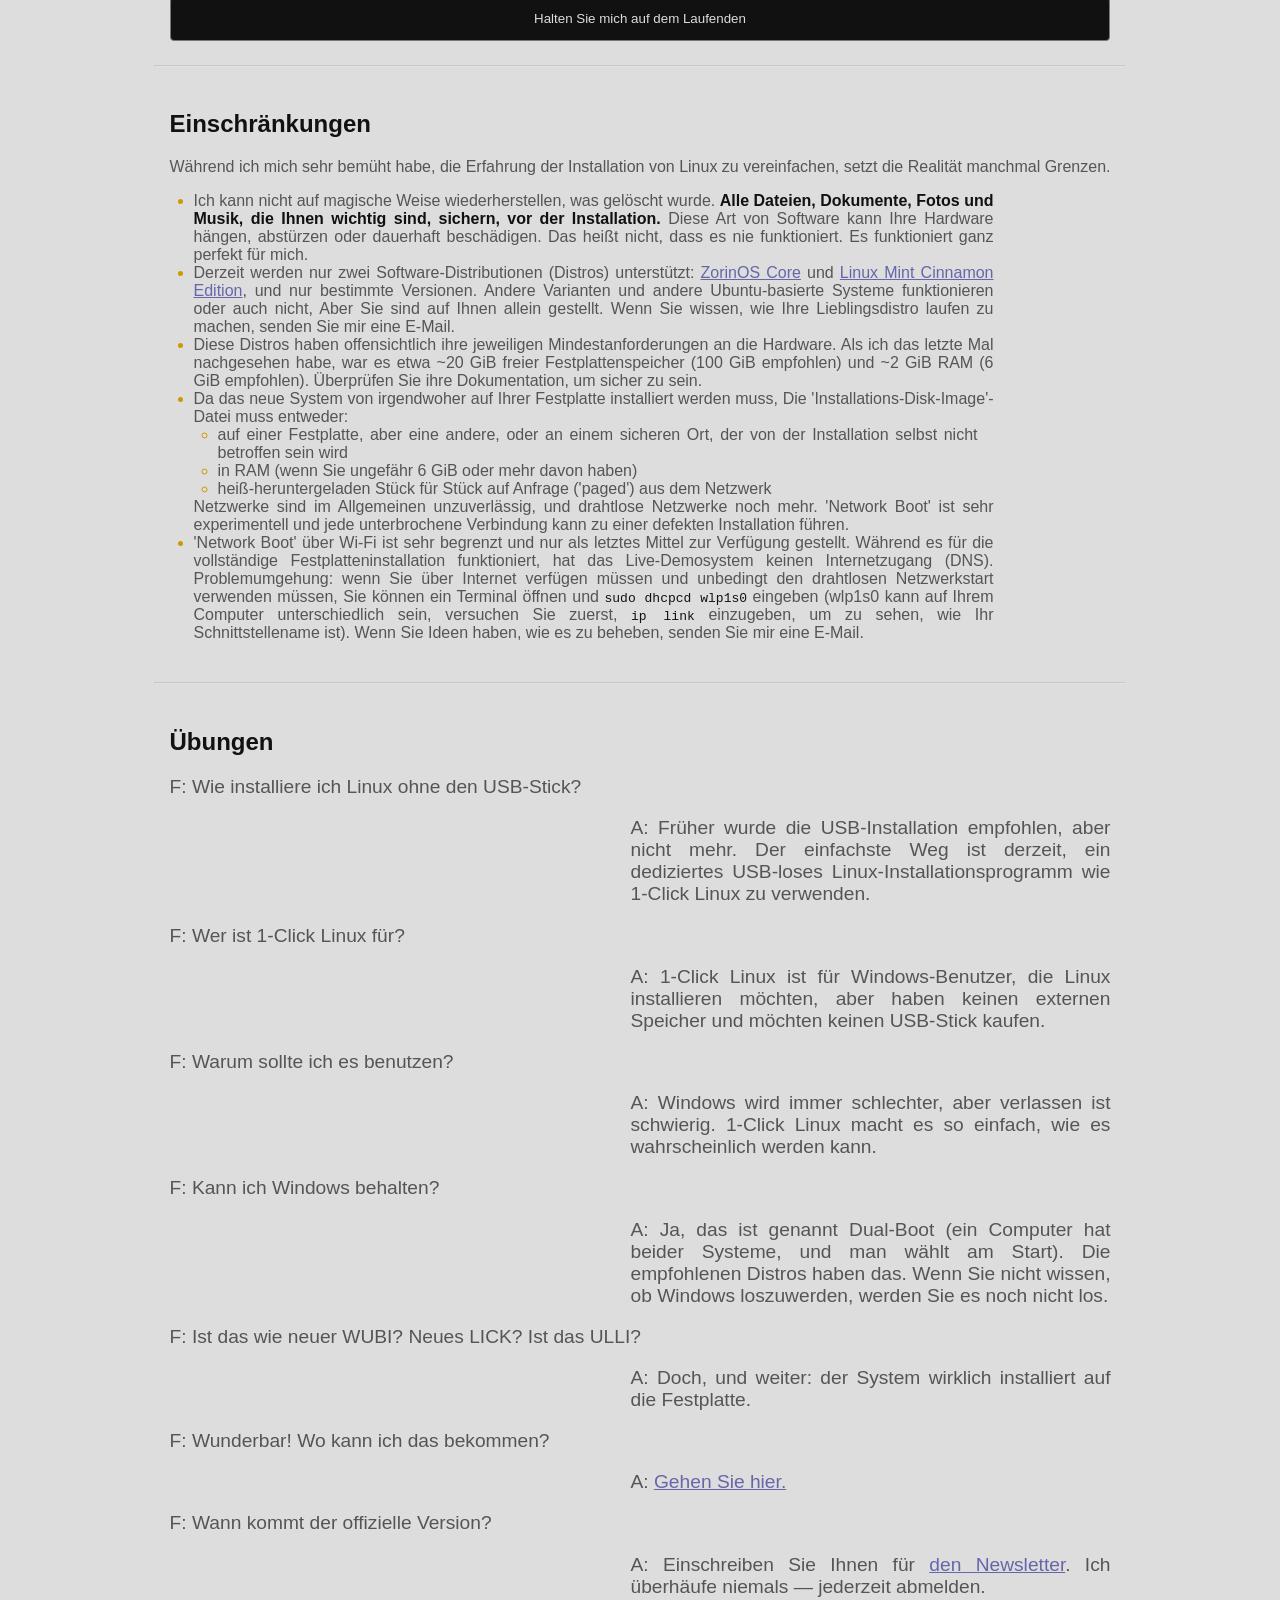
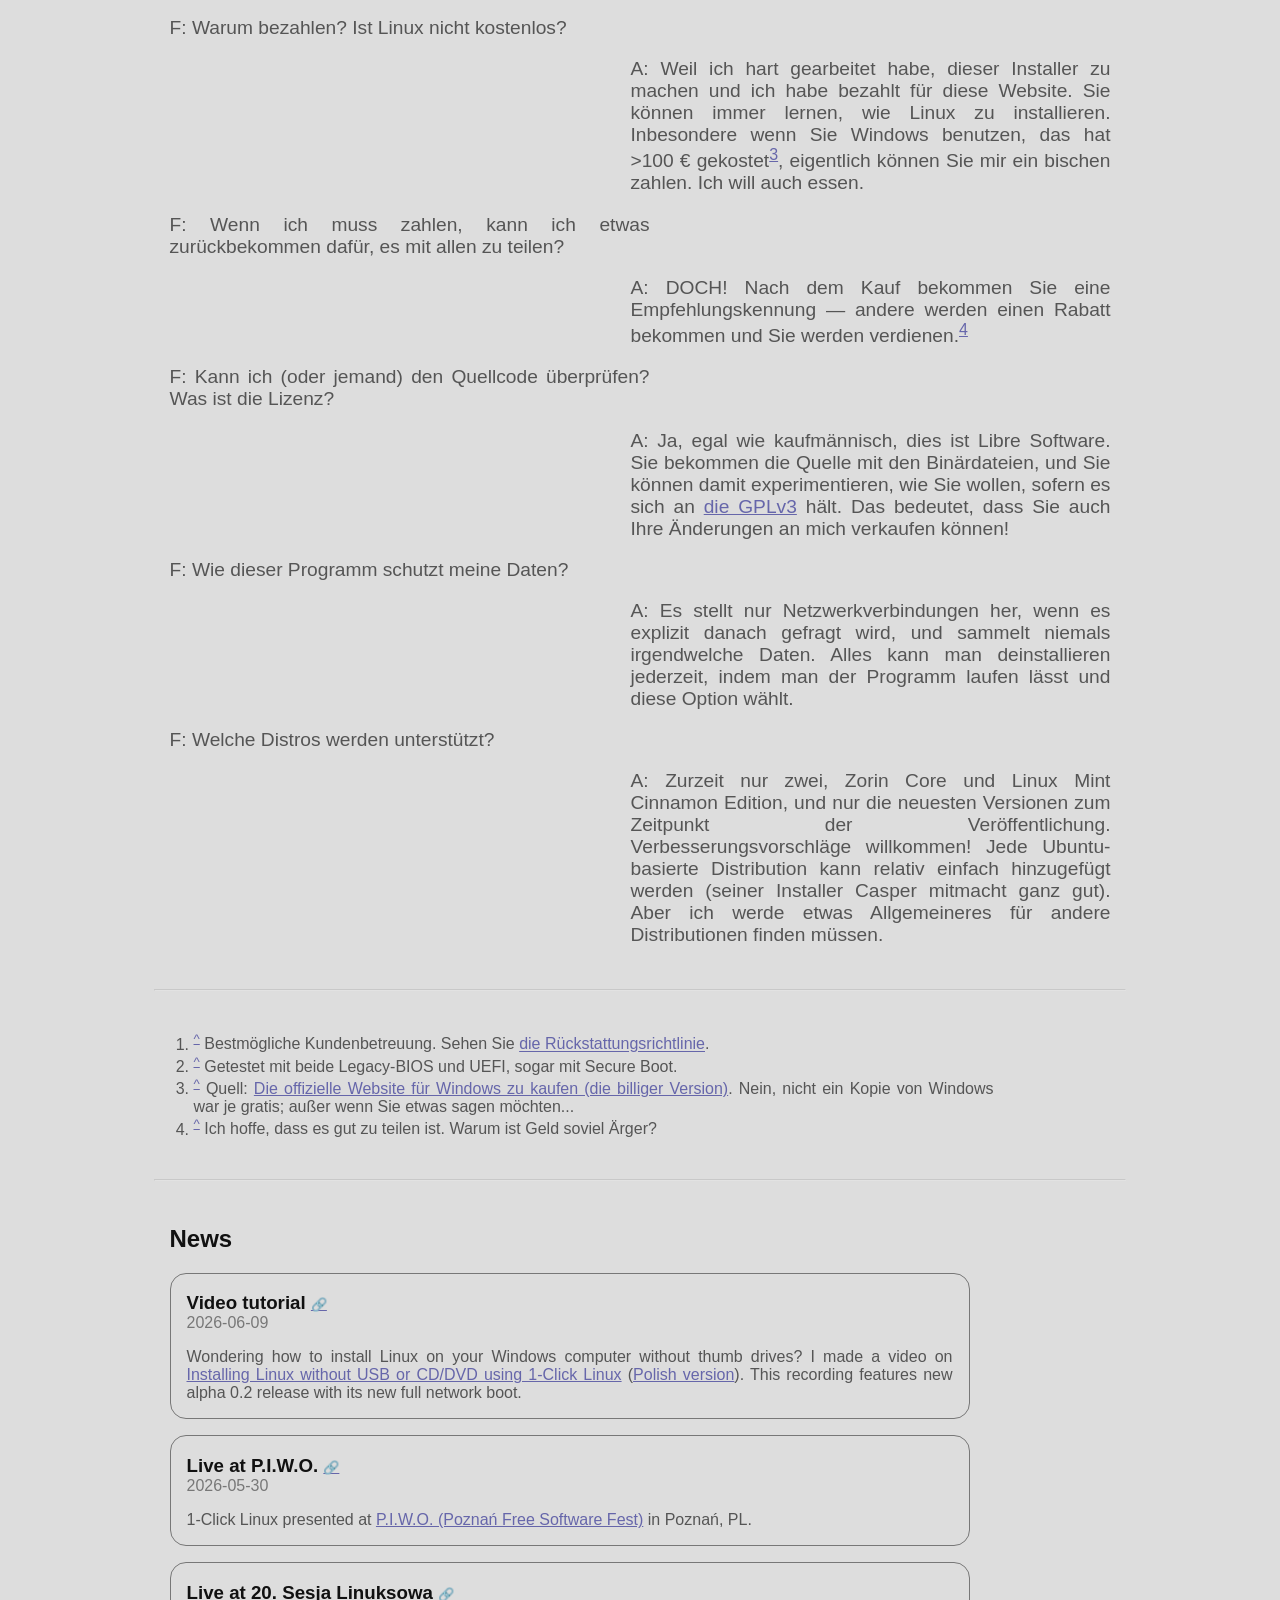
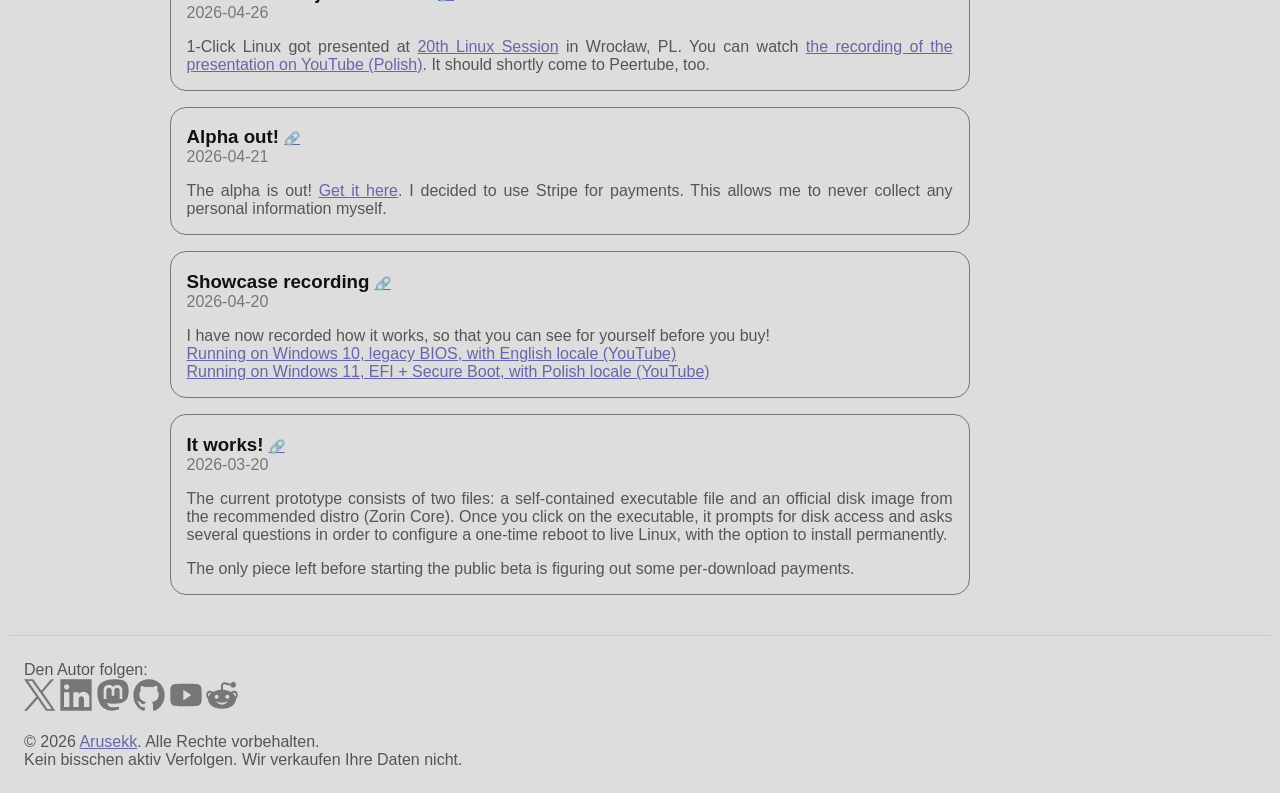
==== commit e1e556bb: "modernize, wording" ====
--- a/de/index.html
+++ b/de/index.html
@@ -12,69 +12,34 @@
 <meta name="viewport" content="width=device-width, initial-scale=1">
 <meta name="robots" content="index, follow">
 <meta name="author" content="Arusekk">
-<meta name="description" content="Der einfachsten Linux-Installer ohne USB für Windows-Nützer. Linux installieren ohne Pendrives oder F2 zerdrücken: einen Datei-Download, ohne Einstellungen. Probieren Sie aus!">
+<meta name="description" content="Der einfachsten Linux-Installer ohne USB für Windows-Nützer. Linux installieren ohne USB-Sticks oder F2 zerdrücken: einen Datei-Download, ohne Einstellungen. Probieren Sie aus!">
 </head>
 <body>
 
 <header>
+<p>Übersetzung auf Deutsch unfertig. | <a href="..">English</a> | <a href="../pl">polski</a></p>
+
 <a href="#buy">Alfa 0.2 kann jetzt gekauft werden!</a>
-
-<p>Übersetzung auf Deutsch unfertig. | <a href="..">English</a> | <a href="../pl">polski</a>
 </header>
 
 <main>
 <section>
-<div>
-<h1>1-Click Linux<br>
-<span>Linux installieren ohne USBs oder in den Einstellungen herumzuspielen</span></h1>
 <picture title="Ein Pinguin haltend einen Mauszeiger">
   <source srcset="../img/1clinux.svg" type="image/svg+xml" />
   <img src="../img/1clinux.gif" alt="Ein Pinguin haltend einen Mauszeiger">
 </picture>
-</div>
-
-<p>Besser Betriebssystem auszuprobieren darf ein Doktortitel aus Einstellungen oder noch mehr Hardware nicht brauchen.
-<em>Ihre Computer reicht aus.</em>
-Laden Sie einen Datei herunter und erfahren. <strong>Funktioniert auch mit Secure Boot!</strong>
-
-<p>Ob Sie von Windows abkommen wollen, oder Windows von Sie,
-es ist höchste Zeit diesen ganzen Linux auszuprobieren.
-<em>Ganz gleich, was Ihr hier bringt, wir stehen hinter Ihnen.</em>
-
-<div>
-<ul>
-<li>Wollen Sie <em>nach wie vor erprobtes Hardware nützen</em> aber Techkonzerne haben anders gewahlen?
-<li><em>Priese</em> der neuer Computers werden absurd?
-<li>Achten Sie auf <em>Datenschutz</em>?
-</ul>
-
-<p>aber
-
-<ul>
-<li><em>Keine ahnung</em> wie System zu installieren?
-<li>Angst um virtuelle Maschinen und <em>keine Pendrives herum</em>?
-<li>Rufus, Ventoy und Balena Etcher alle <em>zu schwierig</em>?
-</ul>
-</div>
-
-<div>
-<ul>
-<li>
-<q>Ich hatte keine ahnung, dass man das darf!</q>
--meine Mama<sup><a href="#fn-1" name="ref-1" id="ref-1">1</a></sup>
-<li>
-<q>Es funktioniert mit Secure Boot auf gar keinen Fall.</q>
--mein Berater
-<li>
-<q>Ich dachte, dass das Primärziel von 'Secure' Boot war die Konkurenz auf Systemmarkt zu zerstören. Ich denke das noch immer, aber es sieht so aus, dass sie nicht geschaffen haben!</q>
--ich
-</ul>
-</div>
+<h1>1-Click Linux</h1>
+
+<p>
+Linux installieren ohne USBs oder Einstellungen.
+Laden Sie eine Datei herum und sehen Sie, wie der Computer startet sicher<sup><a href="#fn-1" name="ref-1" id="ref-1">1</a></sup> erneut ins Linuxinstallationsprogramm.
+Alte und neue Hardware <strong>alle unterstützt</strong><sup><a href="#fn-2" name="ref-2" id="ref-2">2</a></sup>.
 </section>
 
 <hr>
 <a name="tutorial" id="tutorial"></a>
-<h2>Tutorial ansehen</h2>
+<a name="demo" id="demo"></a>
+<h2>Ansehen, wie das geht</h2>
 <section class="vid">
 <details>
   <summary title="Video abspielen: Install Linux without USB or CD/DVD (actually easiest!)">
@@ -88,36 +53,20 @@
 </section>
 
 <hr>
-<a name="demo" id="demo"></a>
-<h2>Ansehen, wie das geht</h2>
-<section class="vid">
-<details>
-  <summary title="Video abspielen: 1-Click Linux Win11 PL">
-    <img src="../img/11pl.webp" title="1-Click Linux Win11 PL" alt="1-Click Linux Demo auf Windows 11 mit Polnisch" loading="lazy">
-  </summary>
-  <iframe width="560" height="315" src="https://www.youtube.com/embed/0BjQY4gDTzU?autoplay=1" title="1-Click Linux Win11 PL" frameborder="0" allow="accelerometer; autoplay; clipboard-write; encrypted-media; gyroscope; picture-in-picture; web-share" autoplay referrerpolicy="strict-origin-when-cross-origin" allowfullscreen loading="lazy"></iframe>
-</details>
-
-<details>
-  <summary title="Video abspielen: 1-Click Linux Win10 EN">
-    <img src="../img/10en.webp" title="1-Click Linux Win10 EN" alt="1-Click Linux Demo auf Windows 10 mit Englisch" loading="lazy">
-  </summary>
-  <iframe width="560" height="315" src="https://www.youtube.com/embed/A5rL5qumn8M?autoplay=1" title="1-Click Linux Win10 EN" frameborder="0" allow="accelerometer; autoplay; clipboard-write; encrypted-media; gyroscope; picture-in-picture; web-share" autoplay referrerpolicy="strict-origin-when-cross-origin" allowfullscreen loading="lazy"></iframe>
-</details>
-</section>
-
-<hr>
 <section>
 <a name="buy" id="buy"></a>
 <h2>Kaufen Sie die Alpha</h2>
-<p>Alfa ist nur für Frühannehmer.
-Lesen Sie <a href="#no-refunds">die Rückstattungsrichtlinie</a>.
-Wenn Sie wissen, was Sie tun, nur Mut.<br>
+<p>
+Während das Programm richtig getestet wurde,
+kann eine Fehlfunktion nie ausgeschlossen werden.
+
+Lesen Sie <a href="#no-refunds">die Rückstattungsrichtlinie</a> und machen eine Sicherungskopie.
+<br>
 <a href="https://buy.stripe.com/bJedR89qg79GdzW1Icbsc05">🛒 Jetzt die Alfa kaufen (Stripe)</a>
 
 <p><a name="no-refunds" id="no-refunds"></a>
 Keine Rückstattungen: sobald der Download hat angefangen, es ist vorbei. Kein Zurück.
-Also, denken Sie zweimal vor herunterladen.
+<br>
 Wenn der Kauf versehentlich getätigt ist,
 schreiben Sie auf <a href="mailto:support@1clicklinux.org">support@1clicklinux.org</a> von Ihre Zahlungs-E-Mail
 (wichtig: anders es könnte übergangen sein), damit wir kann etwas einrichten.
@@ -141,75 +90,127 @@
 
 <hr>
 <section>
+<a name="limitations" id="limitations"></a>
+<h2>Einschränkungen</h2>
+
+Während ich mich sehr bemüht habe, die Erfahrung der Installation von Linux zu vereinfachen,
+setzt die Realität manchmal Grenzen.
+
+<ul>
+<li>
+Ich kann nicht auf magische Weise wiederherstellen, was gelöscht wurde.
+<strong>Alle Dateien, Dokumente, Fotos und Musik, die Ihnen wichtig sind, sichern,
+vor der Installation.</strong>
+Diese Art von Software kann Ihre Hardware hängen, abstürzen oder dauerhaft beschädigen.
+Das heißt nicht, dass es nie funktioniert.
+Es funktioniert ganz perfekt für mich.
+<li>
+Derzeit werden nur zwei Software-Distributionen (Distros) unterstützt:
+<a href="https://zorin.com/os/">ZorinOS Core</a>
+und
+<a href="https://linuxmint.com">Linux Mint Cinnamon Edition</a>,
+und nur bestimmte Versionen.
+Andere Varianten und andere Ubuntu-basierte Systeme funktionieren oder auch nicht,
+Aber Sie sind auf Ihnen allein gestellt.
+Wenn Sie wissen, wie Ihre Lieblingsdistro laufen zu machen, senden Sie mir eine E-Mail.
+<li>
+Diese Distros haben offensichtlich ihre jeweiligen Mindestanforderungen an die Hardware.
+Als ich das letzte Mal nachgesehen habe, war es etwa ~20 GiB freier Festplattenspeicher (100 GiB empfohlen) und ~2 GiB RAM (6 GiB empfohlen).
+Überprüfen Sie ihre Dokumentation, um sicher zu sein.
+<li>
+Da das neue System von irgendwoher auf Ihrer Festplatte installiert werden muss,
+Die 'Installations-Disk-Image'-Datei muss entweder:
+<ul>
+<li>auf einer Festplatte, aber eine andere, oder an einem sicheren Ort, der von der Installation selbst nicht betroffen sein wird
+<li>in RAM (wenn Sie ungefähr 6 GiB oder mehr davon haben)
+<li>heiß-heruntergeladen Stück für Stück auf Anfrage ('paged') aus dem Netzwerk
+</ul>
+Netzwerke sind im Allgemeinen unzuverlässig, und drahtlose Netzwerke noch mehr.
+'Network Boot' ist sehr experimentell und jede unterbrochene Verbindung kann zu einer defekten Installation führen.
+<li>
+'Network Boot' über Wi-Fi ist sehr begrenzt und nur als letztes Mittel zur Verfügung gestellt.
+Während es für die vollständige Festplatteninstallation funktioniert, hat das Live-Demosystem keinen Internetzugang (DNS).
+Problemumgehung: wenn Sie über Internet verfügen müssen und unbedingt den drahtlosen Netzwerkstart verwenden müssen,
+Sie können ein Terminal öffnen und <code>sudo dhcpcd wlp1s0</code> eingeben
+(wlp1s0 kann auf Ihrem Computer unterschiedlich sein,
+versuchen Sie zuerst, <code>ip link</code> einzugeben, um zu sehen, wie Ihr Schnittstellename ist).
+Wenn Sie Ideen haben, wie es zu beheben, senden Sie mir eine E-Mail.
+</ul>
+</section>
+
+<hr>
+<section>
 <a name="q-a" id="q-a"></a>
 <h2>Übungen</h2>
-<p>P: Wer ist das für?
-<p>O: 1-Click Linux ist für benutzer, die hat Probleme mit Windows,
-die kann kein technisches Hilfe finded,
-und sind bereit für radikale Lösungen.
-
-<p>P: Warum das nutzen?
-<p>O: Windows wird immer schlechter. 1-Click Linux ist die einfachsten Ausgang.
-
-<p>P: Kann ich Windows speichern?
-<p>O: Ja, das ist genannt Dual-Boot (ein Computer hat beider Systeme, und man wählt am Start).
-Zorin OS hat das. Wenn Sie kennen nicht, ob Windows loszuwerden, werden Sie noch nicht los.
-
-<p>P: Ist das wie neuer WUBI? Neues LICK? Ist das ULLI?
-<p>O: Doch, und weiter: der System wirklich installiert auf die Festplatte.
-
-<p>P: Wunderbar! Wo kann ich das bekommen?
-<p>O: Zurzeit ist das alpha Software, so es ist besser nich es zu kaufen.
-Es war keinen umfangreichen Tests unterzogen, so es kann abstürzen oder ständig Ihrem Hardware schaden.
-Und es ist leider kein Übertreibung.
-Diese Sorte von Software führen gewöhnlich zu SCHWERE PROBLEME,
-einschließlich Computer wertlos machen.
-<br>
-Natürlich bedeutet es nicht, dass es niemand funktioniert! Für uns funktioniert es ganz perfekt.
-
-<p>P: Ich will es trotzdem kaufen.
-<p>O: Sie sind gewarnt! <a href="#buy">Gehen Sie hier</a>.
-
-<p>P: Wann kommt der offizielle Version?
-<p>O: Einschreiben Sie Ihnen für den <a href="#newsletter">Newsletter</a>. Ich überhäufe niemals — jederzeit abmelden.
-
-<p>P: Warum bezahlen? Ist Linux nicht kostenlos?
-<p>O: Weil ich hart gearbeitet habe, dieser Installer umzumachen und ich habe bezahlt für diese Website.
+<p>F: Wie installiere ich Linux ohne den USB-Stick?
+<p>A: Früher wurde die USB-Installation empfohlen, aber nicht mehr.
+Der einfachste Weg ist derzeit, ein dediziertes USB-loses Linux-Installationsprogramm wie 1-Click Linux zu verwenden.
+
+<p>F: Wer ist 1-Click Linux für?
+<p>A: 1-Click Linux ist für Windows-Benutzer, die Linux installieren möchten,
+aber haben keinen externen Speicher und möchten keinen USB-Stick kaufen.
+
+<p>F: Warum sollte ich es benutzen?
+<p>A: Windows wird immer schlechter, aber verlassen ist schwierig.
+1-Click Linux macht es so einfach, wie es wahrscheinlich werden kann.
+
+<p>F: Kann ich Windows behalten?
+<p>A: Ja, das ist genannt Dual-Boot (ein Computer hat beider Systeme, und man wählt am Start).
+Die empfohlenen Distros haben das. Wenn Sie nicht wissen, ob Windows loszuwerden, werden Sie es noch nicht los.
+
+<p>F: Ist das wie neuer WUBI? Neues LICK? Ist das ULLI?
+<p>A: Doch, und weiter: der System wirklich installiert auf die Festplatte.
+
+<p>F: Wunderbar! Wo kann ich das bekommen?
+<p>A: <a href="#buy">Gehen Sie hier.</a>
+
+<p>F: Wann kommt der offizielle Version?
+<p>A: Einschreiben Sie Ihnen für <a href="#newsletter">den Newsletter</a>. Ich überhäufe niemals — jederzeit abmelden.
+
+<p>F: Warum bezahlen? Ist Linux nicht kostenlos?
+<p>A: Weil ich hart gearbeitet habe, dieser Installer zu machen und ich habe bezahlt für diese Website.
 Sie können immer lernen, wie Linux zu installieren.
-Inbesondere wenn Sie Windows benutzen, wie hat &gt;100 € gekostet<sup><a href="#fn-2" name="ref-2" id="ref-2">2</a></sup>,
+Inbesondere wenn Sie Windows benutzen, das hat &gt;100 € gekostet<sup><a href="#fn-3" name="ref-3" id="ref-3">3</a></sup>,
 eigentlich können Sie mir ein bischen zahlen.
 Ich will auch essen.
 
-<p>P: Wenn ich muss zahlen, kann ich etwas zurückbekommen für es allen mitteilen?
-<p>O: DOCH! Nach dem Kauf bekommen Sie eine Empfehlungskennung — andere werden einen Rabatt bekommen und Sie werden verdienen.<sup><a href="#fn-3" name="ref-3" id="ref-3">3</a></sup>
-
-<p>P: Kann ich (oder jemand) den Quellcode prüfen?
-<p>O: Ja, egal wie kaufmännisch, es ist freie Software,
-mit den Programm bekommen Sie die Quelle und Sie können experimentieren damit wie Sie es möchten,
-sofern es sich an <a href="https://www.gnu.org/licenses/gpl-3.0.en.html">die Lizenz</a> hält.
-
-<p>P: Wie dieser Programm schutzt meine Daten?
-<p>O: Es macht keine Netzverbindungen, und sämmelt je überhaupt keine Daten.
+<p>F: Wenn ich muss zahlen, kann ich etwas zurückbekommen dafür, es mit allen zu teilen?
+<p>A: DOCH! Nach dem Kauf bekommen Sie eine Empfehlungskennung — andere werden einen Rabatt bekommen und Sie werden verdienen.<sup><a href="#fn-4" name="ref-4" id="ref-4">4</a></sup>
+
+<p>F: Kann ich (oder jemand) den Quellcode überprüfen? Was ist die Lizenz?
+<p>A: Ja, egal wie kaufmännisch, dies ist Libre Software.
+Sie bekommen die Quelle mit den Binärdateien,
+und Sie können damit experimentieren, wie Sie wollen,
+sofern es sich an <a href="https://www.gnu.org/licenses/gpl-3.0.en.html">die GPLv3</a> hält.
+Das bedeutet, dass Sie auch Ihre Änderungen an mich verkaufen können!
+
+<p>F: Wie dieser Programm schutzt meine Daten?
+<p>A: Es stellt nur Netzwerkverbindungen her, wenn es explizit danach gefragt wird, und sammelt niemals irgendwelche Daten.
 Alles kann man deinstallieren jederzeit, indem man der Programm laufen lässt und diese Option wählt.
 
-<p>P: Wie Distros werden unterstützt?
-<p>O: Zurzeit nur eins, Zorin Core, und nur eine Version.
-Schreiben Sie ruhig Verbesserungsvorschläge.
-
-Linux Mint ist der Nächste, und jeder Ubuntu-basierte Distro braucht den gleiche Ansatz
-(ihrer Installer Casper mitmacht ganz gut).
+<p>F: Welche Distros werden unterstützt?
+<p>A: Zurzeit nur zwei, Zorin Core und Linux Mint Cinnamon Edition,
+und nur die neuesten Versionen zum Zeitpunkt der Veröffentlichung.
+Verbesserungsvorschläge willkommen!
+
+Jede Ubuntu-basierte Distribution kann relativ einfach hinzugefügt werden
+(seiner Installer Casper mitmacht ganz gut).
+Aber ich werde etwas Allgemeineres für andere Distributionen finden müssen.
 </section>
 
 <hr>
 <section>
 <ol>
 <li><sup><a name="fn-1" id="fn-1" href="#ref-1">^</a></sup>
-hallo Mama
+Bestmögliche Kundenbetreuung. Sehen Sie <a href="#no-refunds">die Rückstattungsrichtlinie</a>.
 <li><sup><a name="fn-2" id="fn-2" href="#ref-2">^</a></sup>
+Getestet mit beide Legacy-BIOS und UEFI, sogar mit Secure Boot.
+<li><sup><a name="fn-3" id="fn-3" href="#ref-3">^</a></sup>
 Quell: <a href="https://www.microsoft.com/d/windows-11-home/dg7gmgf0krt0">Die offizielle Website für Windows zu kaufen (die billiger Version)</a>.
 Nein, nicht ein Kopie von Windows war je gratis; außer wenn Sie etwas sagen möchten...
-<li><sup><a name="fn-3" id="fn-3" href="#ref-3">^</a></sup>
-warum ist Geld soviel Ärger?
+<li><sup><a name="fn-4" id="fn-4" href="#ref-4">^</a></sup>
+Ich hoffe, dass es gut zu teilen ist.
+Warum ist Geld soviel Ärger?
 </ol>
 </section>
 
@@ -221,7 +222,7 @@
 <h3>Video tutorial <a href="#2026-06-09-video-tutorial">🔗</a></h3>
 <date>2026-06-09</date>
 
-<p>Wondering how to install Linux on your Windows computer without pendrives? I made a video on
+<p>Wondering how to install Linux on your Windows computer without thumb drives? I made a video on
 <a href="https://youtu.be/L49P9DwIpH0">Installing Linux without USB or CD/DVD using 1-Click Linux</a>
 (<a href="https://youtu.be/UFAoI9u6lB0">Polish version</a>).
 
--- a/style.css
+++ b/style.css
@@ -1,10 +1,10 @@
 * { box-sizing: border-box; }
 :root {
 	font-family: sans-serif;
-	--bg: white;
-	--fg: black;
+	--bg: #ddd;
+	--fg: #111;
 	background: var(--bg);
-	color: #666;
+	color: #555;
 }
 body {
 	display: flex;
@@ -16,15 +16,15 @@
 	color: var(--fg);
 	font-style: normal;
 }
+picture:first-of-type {
+	float: right;
+	margin: 0 2rem;
+}
 a {
 	color: #66a;
 }
 a:hover {
 	text-decoration: none;
-}
-h1 span {
-	color: #777;
-	display: block;
 }
 div {
 	display: flex;
@@ -32,6 +32,9 @@
 	justify-content: space-evenly;
 	place-items: center;
 }
+div div {
+	display: block;
+}
 div ul {
 	border: 1px solid #777;
 	border-radius: 1rem;
@@ -41,13 +44,16 @@
 	margin: 1em;
 }
 li {
-	max-width: 25rem;
+	max-width: 50rem;
+	margin-left: -1rem;
+	margin-right: 1rem;
+	text-align: justify;
 }
 ul:first-of-type li::marker {
-	color: rgba(0,255,0,.5);
+	color: #c90;
 }
 ul:nth-of-type(2) li::marker {
-	color: rgba(255,0,0,.5);
+	color: #c90;
 }
 p {
 	text-align: justify;
@@ -56,6 +62,7 @@
 hr {
 	width: 100%;
 	opacity: .3;
+	clear: both;
 }
 footer, section:not(:first-of-type) {
 	padding: 1rem;
@@ -173,11 +180,16 @@
 	flex-direction: column;
 	align-items: center;
 }
+header>:first-child {
+	margin-top: 4rem;
+}
 header>a {
 	border-radius: 1rem;
+	backdrop-filter: blur(2em);
 	background: rgba(127,127,127,.3);
-	padding: 0.1em 1em 0.1em 2em;
-	position: relative;
+	padding: 0.5em 1em 0.5em 2em;
+	position: sticky;
+	bottom: calc(100vh - 4rem);
 	border: 1px solid #777;
 }
 	header>a::before {
@@ -187,7 +199,7 @@
 		background: lime;
 		position: absolute;
 		left: 1em;
-		top: .5em;
+		top: 1em;
 		display: block;
 		content: " ";
 	}
@@ -216,9 +228,16 @@
 	}
 @media(prefers-color-scheme: dark) {
 	:root {
-		--bg: black;
-		--fg: white;
+		--bg: #111;
+		--fg: #eee;
 		color: #ccc;
+	}
+}
+@media(max-width: 35rem) {
+	picture:first-of-type {
+		float: none;
+		display: block;
+		text-align: center;
 	}
 }
 @media(max-width: 50rem) {
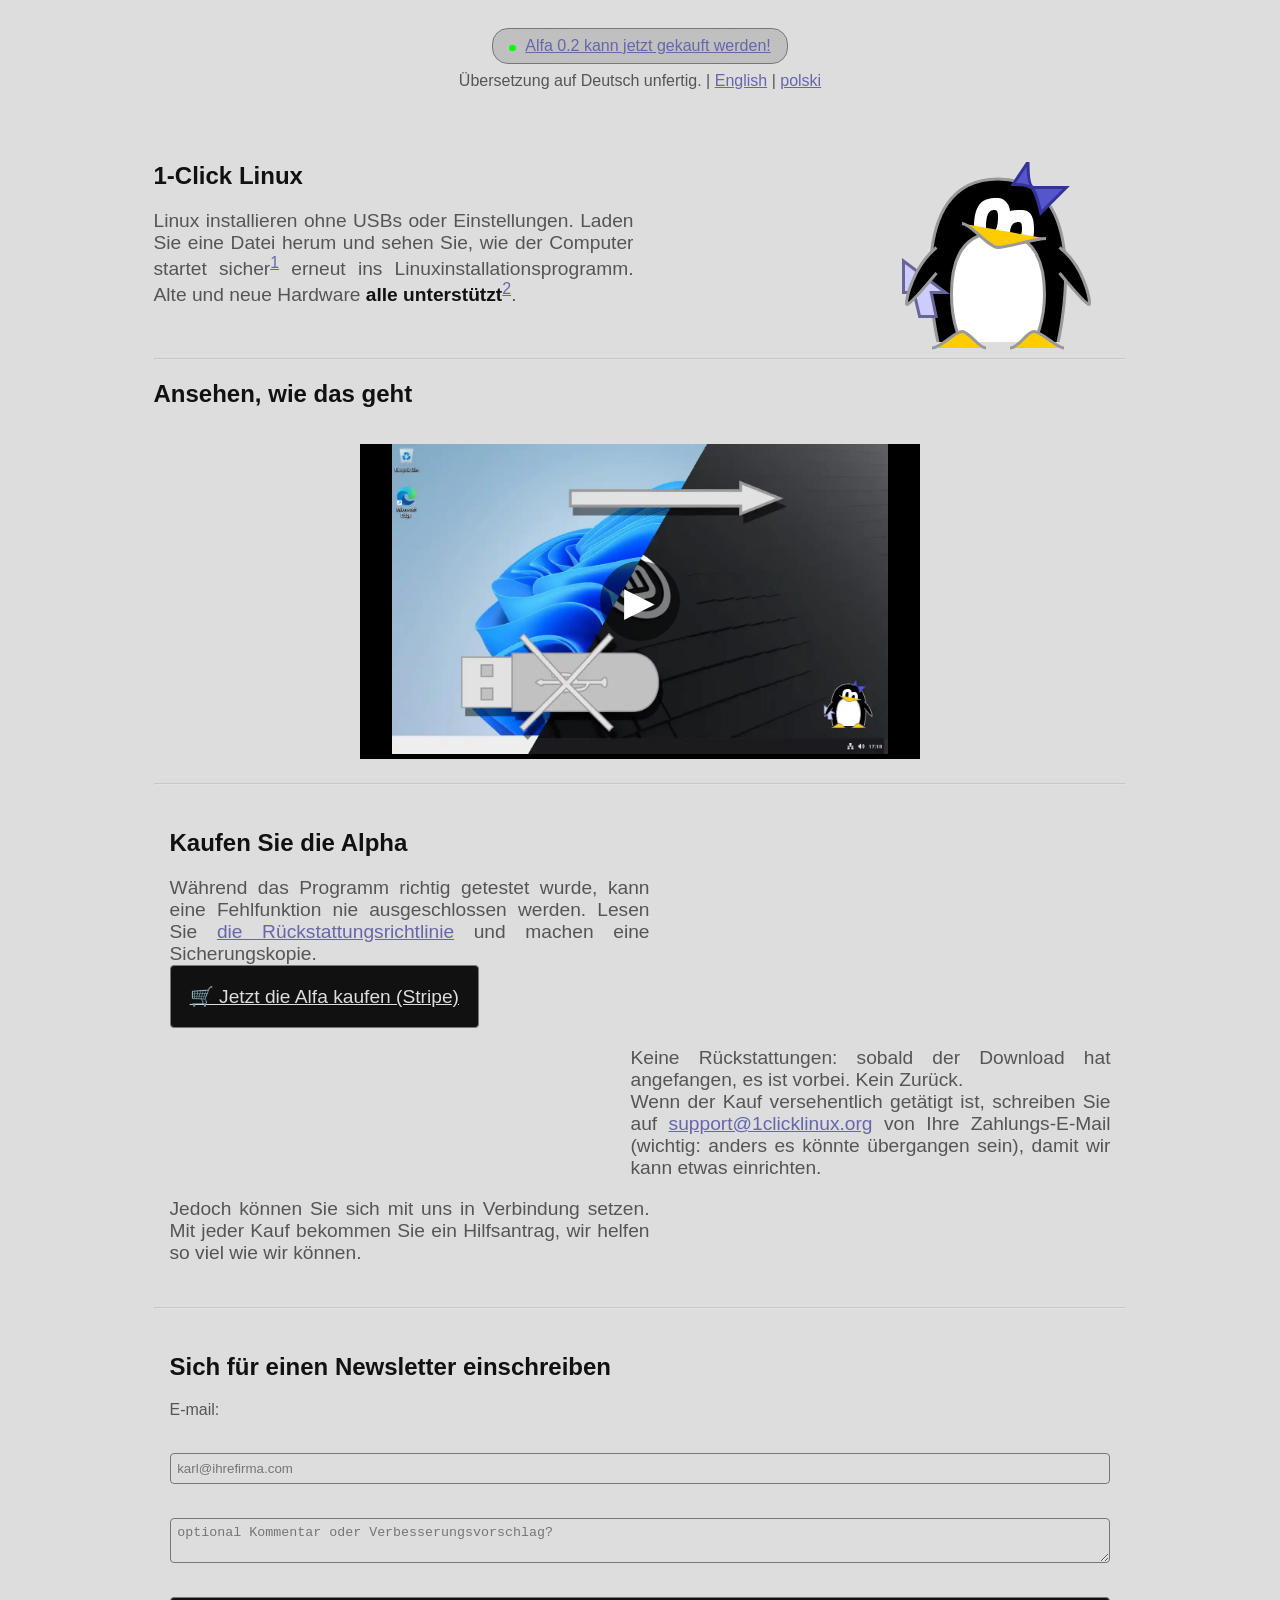
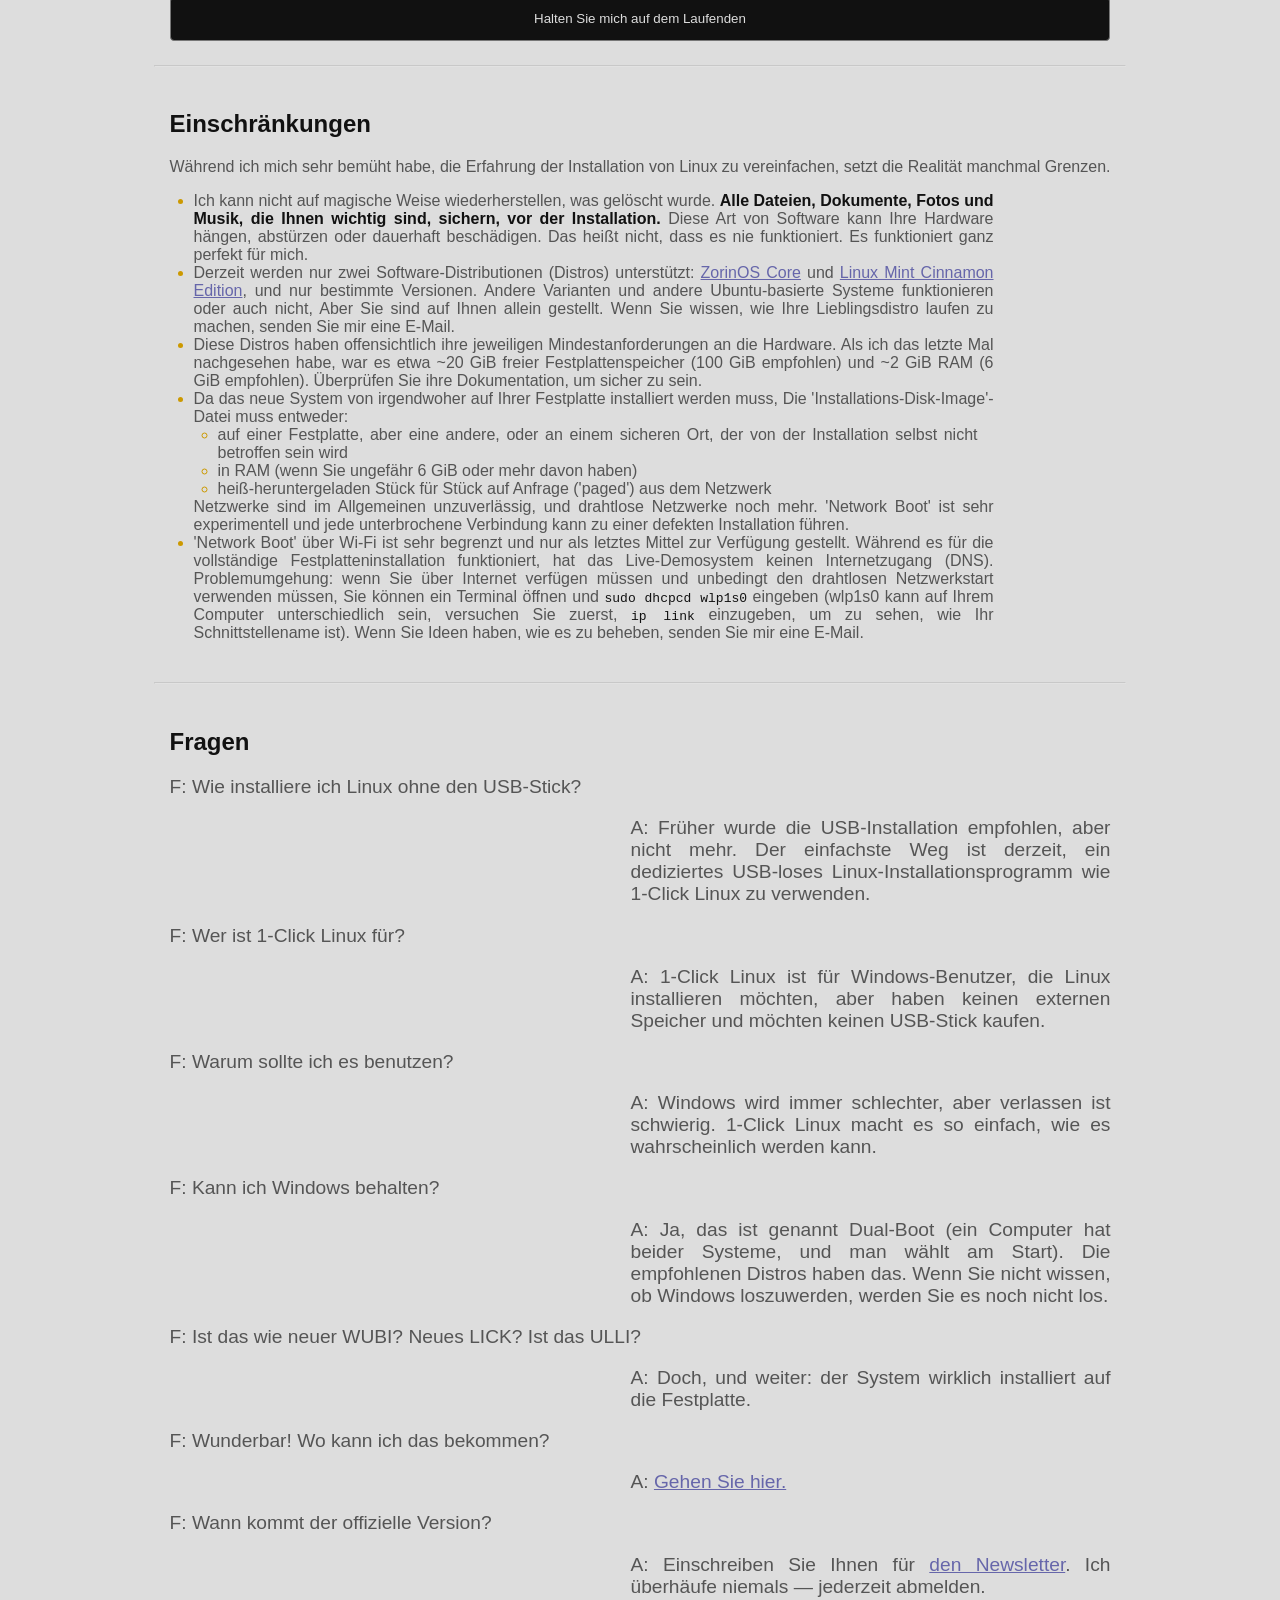
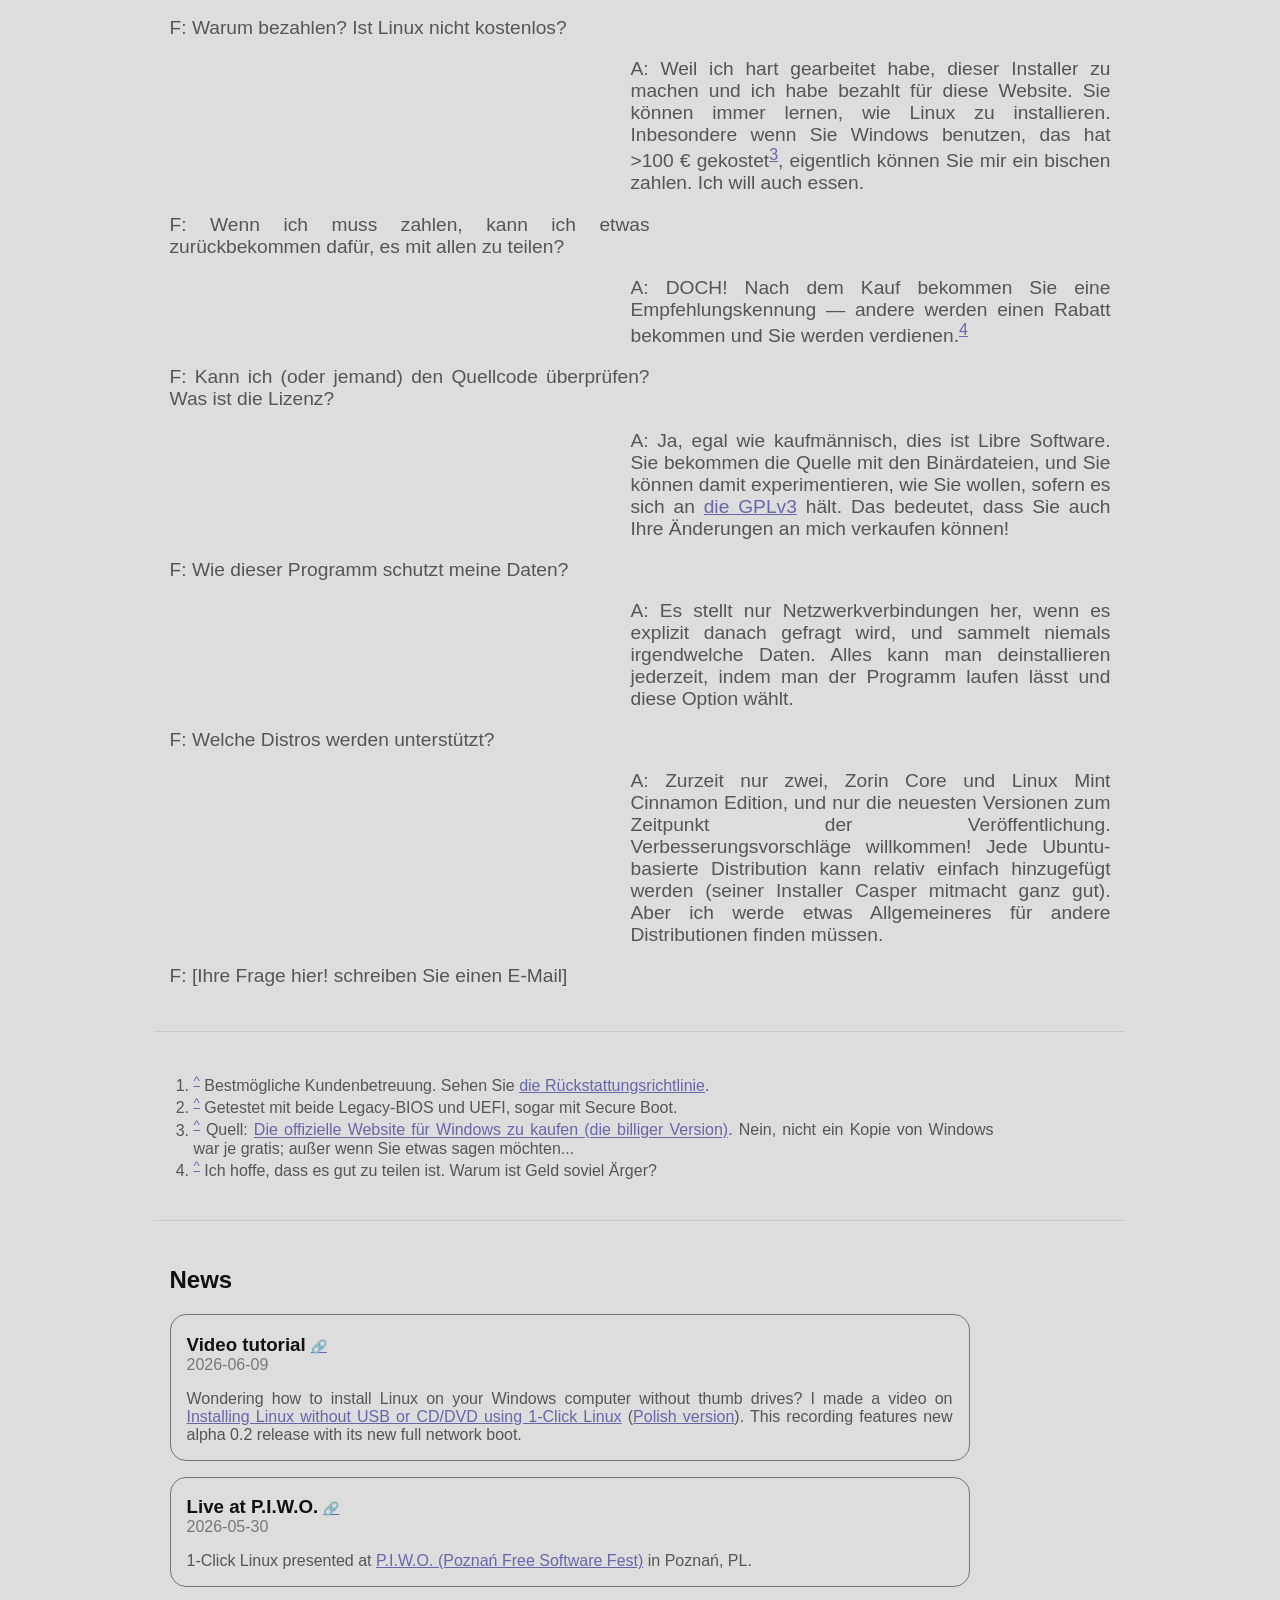
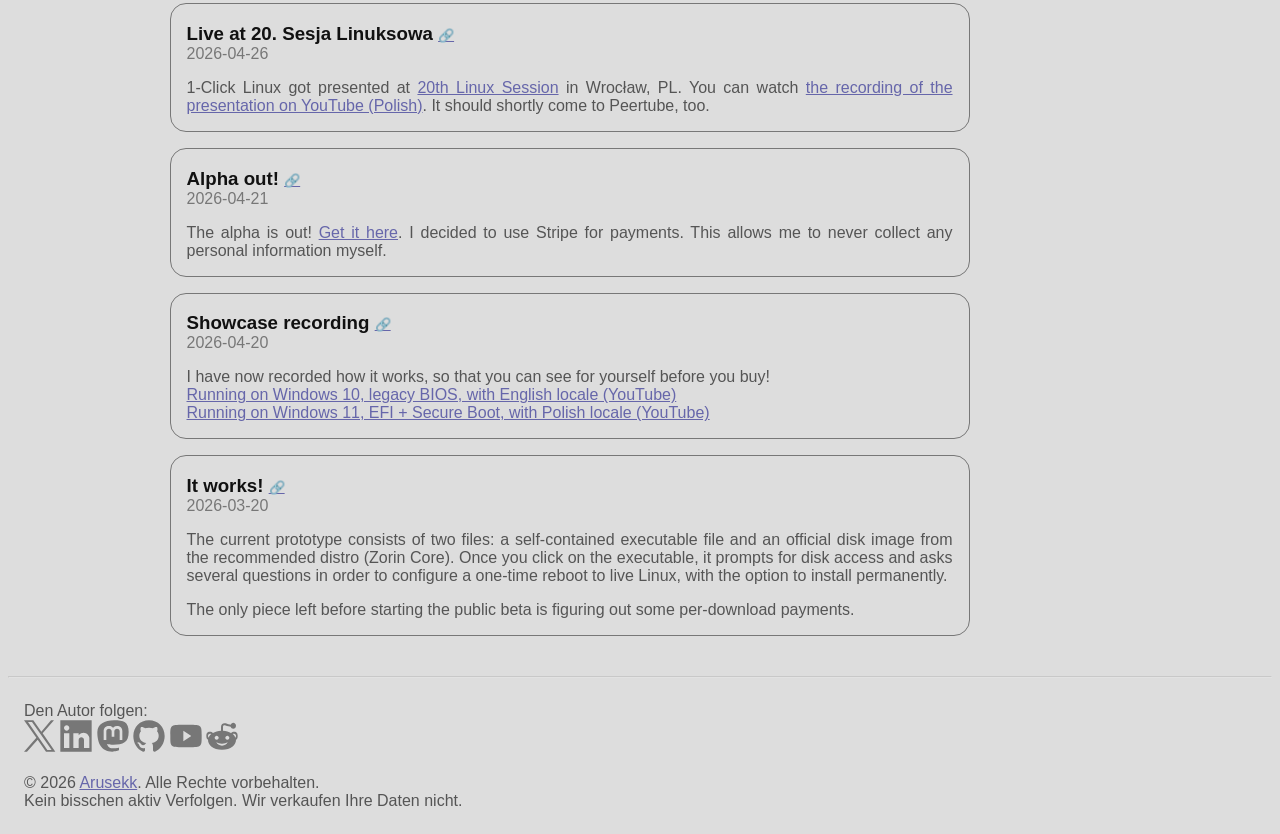
==== commit 0cc65735: "New promo vid" ====
--- a/de/index.html
+++ b/de/index.html
@@ -45,10 +45,10 @@
   <summary title="Video abspielen: Install Linux without USB or CD/DVD (actually easiest!)">
     <picture>
       <source srcset="../img/tut.webp" type="image/webp" />
-      <img src="../img/tut.gif" title="Install Linux without USB or CD/DVD (actually easiest!)" alt="Install Linux without USB or CD/DVD (actually easiest!)">
+      <img src="../img/tut.gif" title="Install Linux Mint without USB (easiest!)" alt="Install Linux Mint without USB (easiest!)">
     </picture>
   </summary>
-  <iframe width="560" height="315" src="https://www.youtube.com/embed/L49P9DwIpH0?autoplay=1" title="Install Linux without USB or CD/DVD (actually easiest!)" frameborder="0" allow="accelerometer; autoplay; clipboard-write; encrypted-media; gyroscope; picture-in-picture; web-share" autoplay referrerpolicy="strict-origin-when-cross-origin" allowfullscreen loading="lazy"></iframe>
+  <iframe width="560" height="315" src="https://www.youtube.com/embed/Cx_zQh4VGwU?autoplay=1" title="Install Linux Mint without USB (easiest!)" frameborder="0" allow="accelerometer; autoplay; clipboard-write; encrypted-media; gyroscope; picture-in-picture; web-share" autoplay referrerpolicy="strict-origin-when-cross-origin" allowfullscreen loading="lazy"></iframe>
 </details>
 </section>
 
@@ -141,7 +141,7 @@
 <hr>
 <section>
 <a name="q-a" id="q-a"></a>
-<h2>Übungen</h2>
+<h2>Fragen</h2>
 <p>F: Wie installiere ich Linux ohne den USB-Stick?
 <p>A: Früher wurde die USB-Installation empfohlen, aber nicht mehr.
 Der einfachste Weg ist derzeit, ein dediziertes USB-loses Linux-Installationsprogramm wie 1-Click Linux zu verwenden.
@@ -196,6 +196,8 @@
 Jede Ubuntu-basierte Distribution kann relativ einfach hinzugefügt werden
 (seiner Installer Casper mitmacht ganz gut).
 Aber ich werde etwas Allgemeineres für andere Distributionen finden müssen.
+
+<p>F: [Ihre Frage hier! schreiben Sie einen E-Mail]
 </section>
 
 <hr>
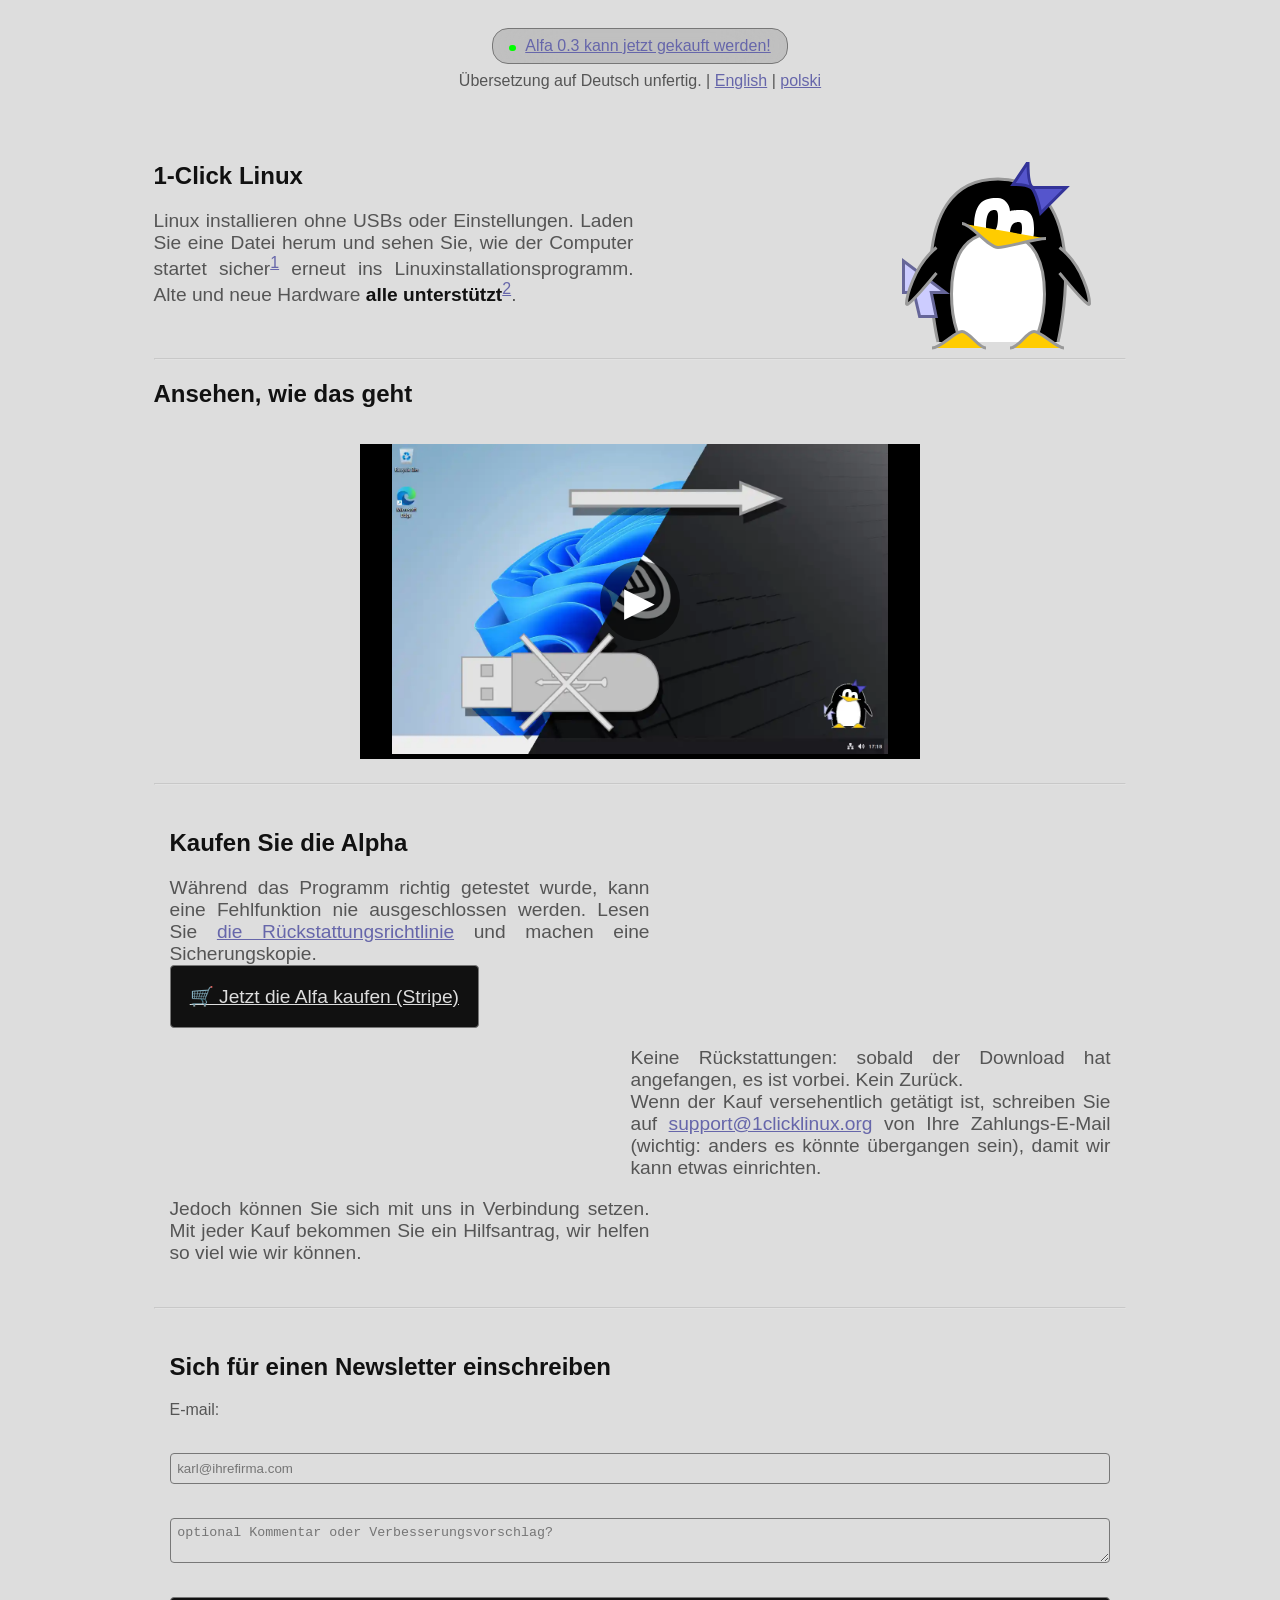
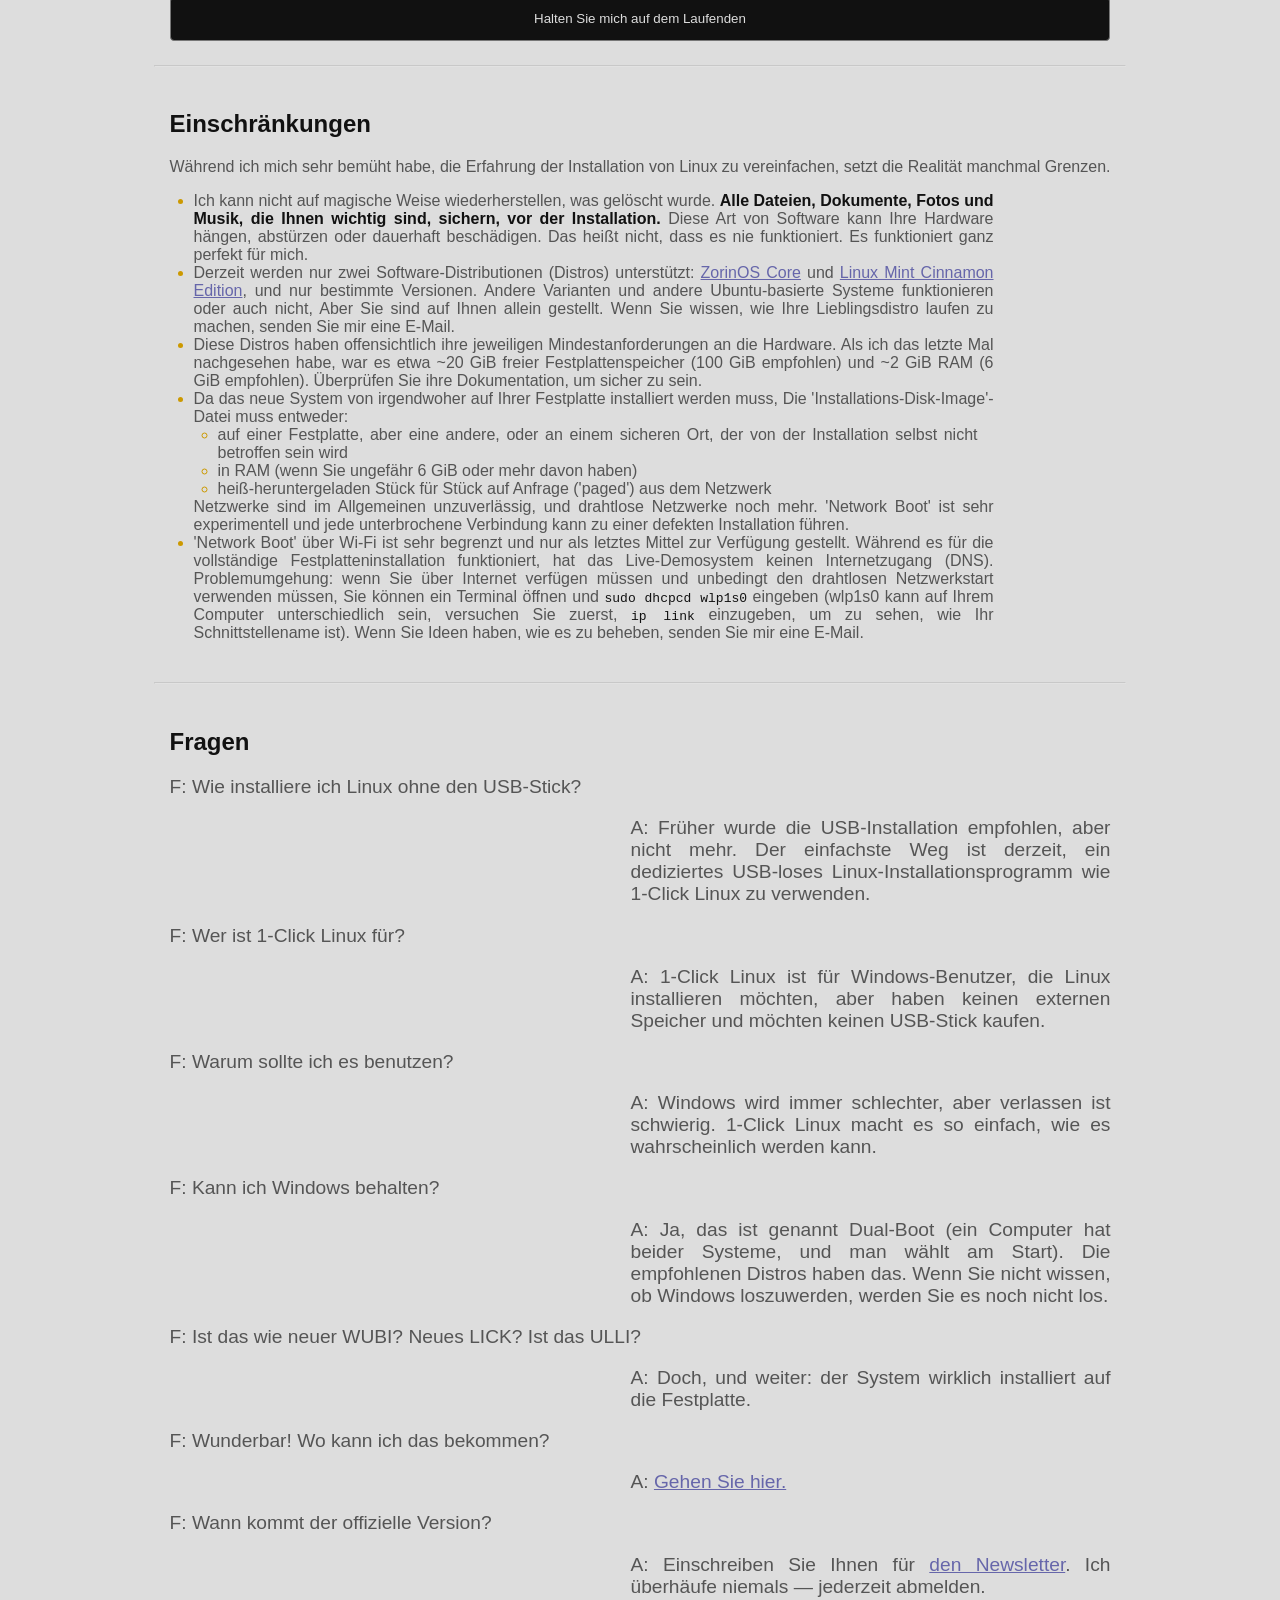
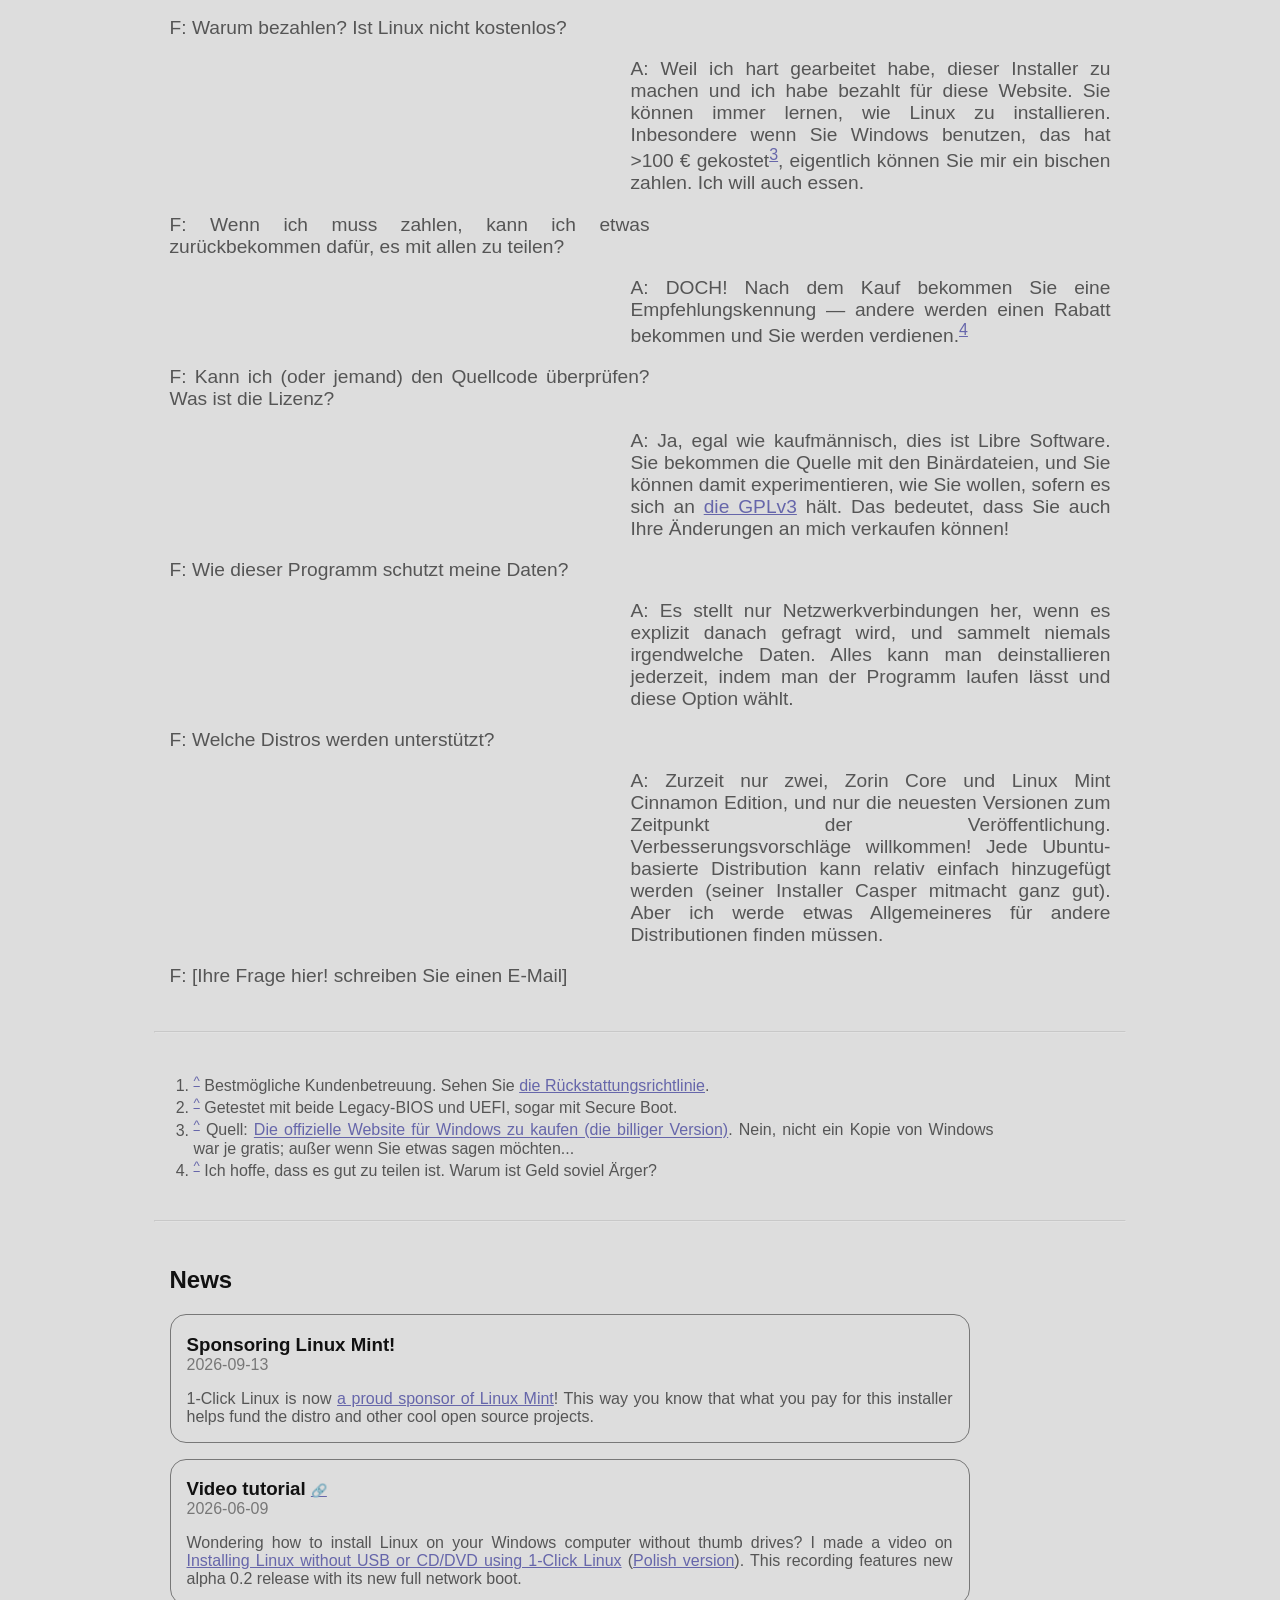
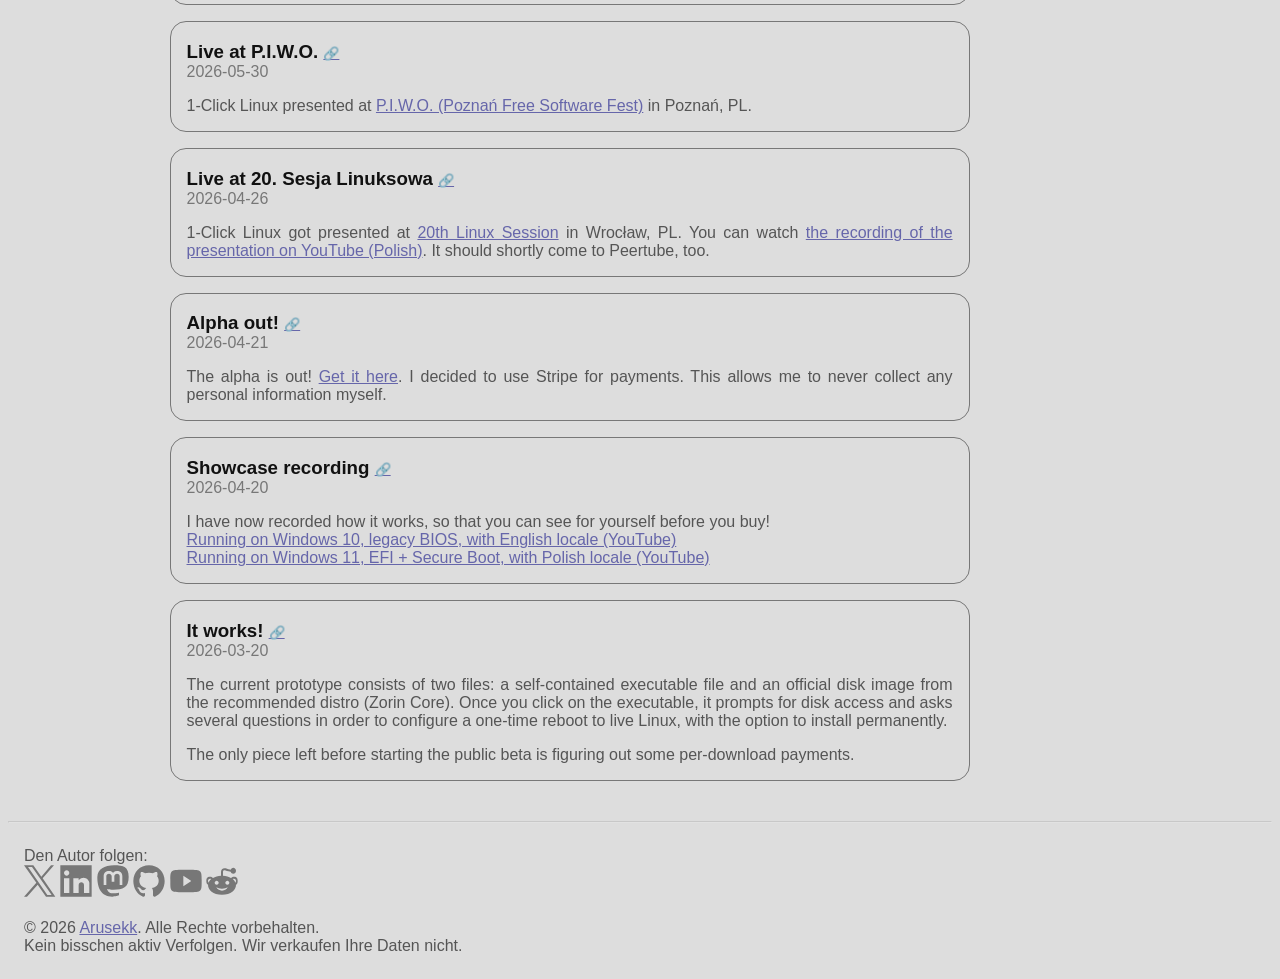
==== commit 9be69de3: "announce sponsoring Mint" ====
--- a/de/index.html
+++ b/de/index.html
@@ -19,7 +19,7 @@
 <header>
 <p>Übersetzung auf Deutsch unfertig. | <a href="..">English</a> | <a href="../pl">polski</a></p>
 
-<a href="#buy">Alfa 0.2 kann jetzt gekauft werden!</a>
+<a href="#buy">Alfa 0.3 kann jetzt gekauft werden!</a>
 </header>
 
 <main>
@@ -220,6 +220,14 @@
 <section>
 <a name="news" id="news"></a>
 <h2>News</h2>
+<article id="2026-09-13-sponsoring-linux-mint">
+<h3>Sponsoring Linux Mint!</h3>
+<date>2026-09-13</date>
+
+<p>1-Click Linux is now <a href="https://blog.linuxmint.com/?p=5086">a proud sponsor of Linux Mint</a>!
+This way you know that what you pay for this installer helps fund the distro and other cool open source projects.
+</article>
+
 <article id="2026-06-09-video-tutorial">
 <h3>Video tutorial <a href="#2026-06-09-video-tutorial">🔗</a></h3>
 <date>2026-06-09</date>
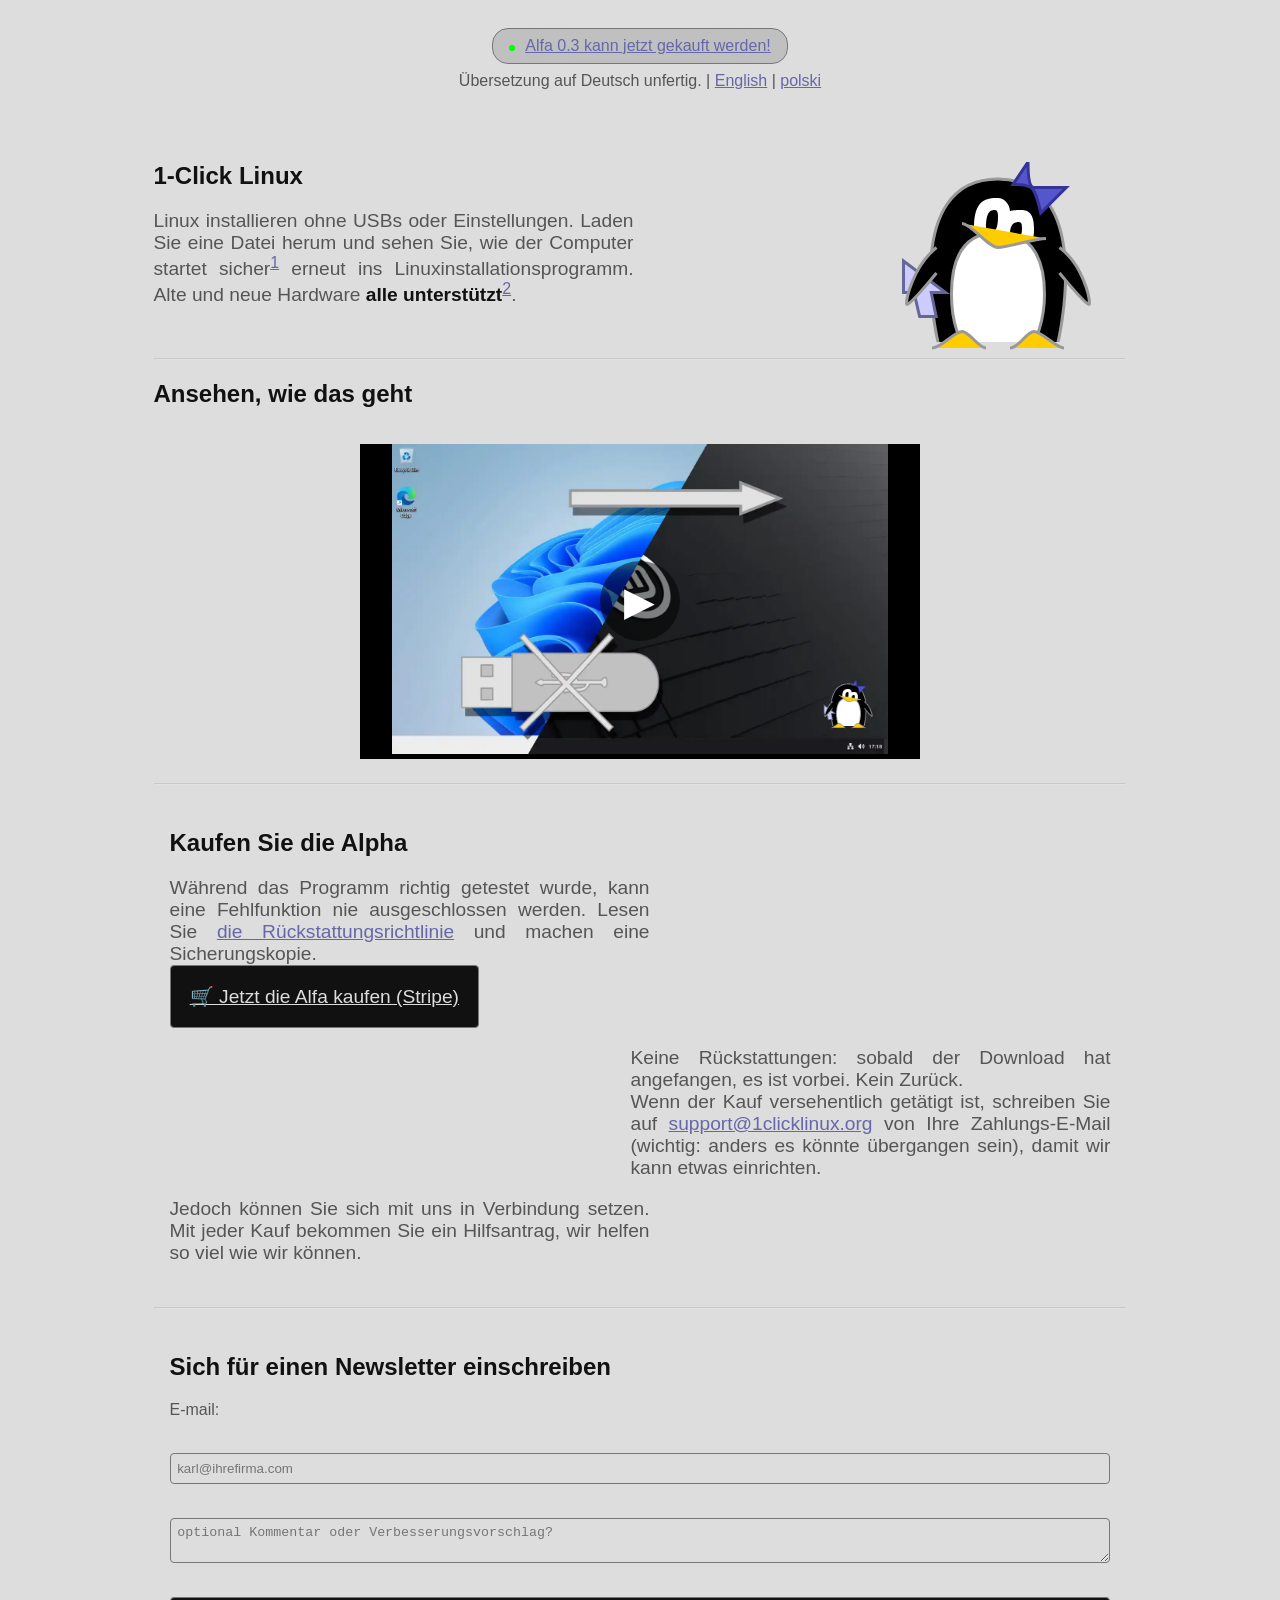
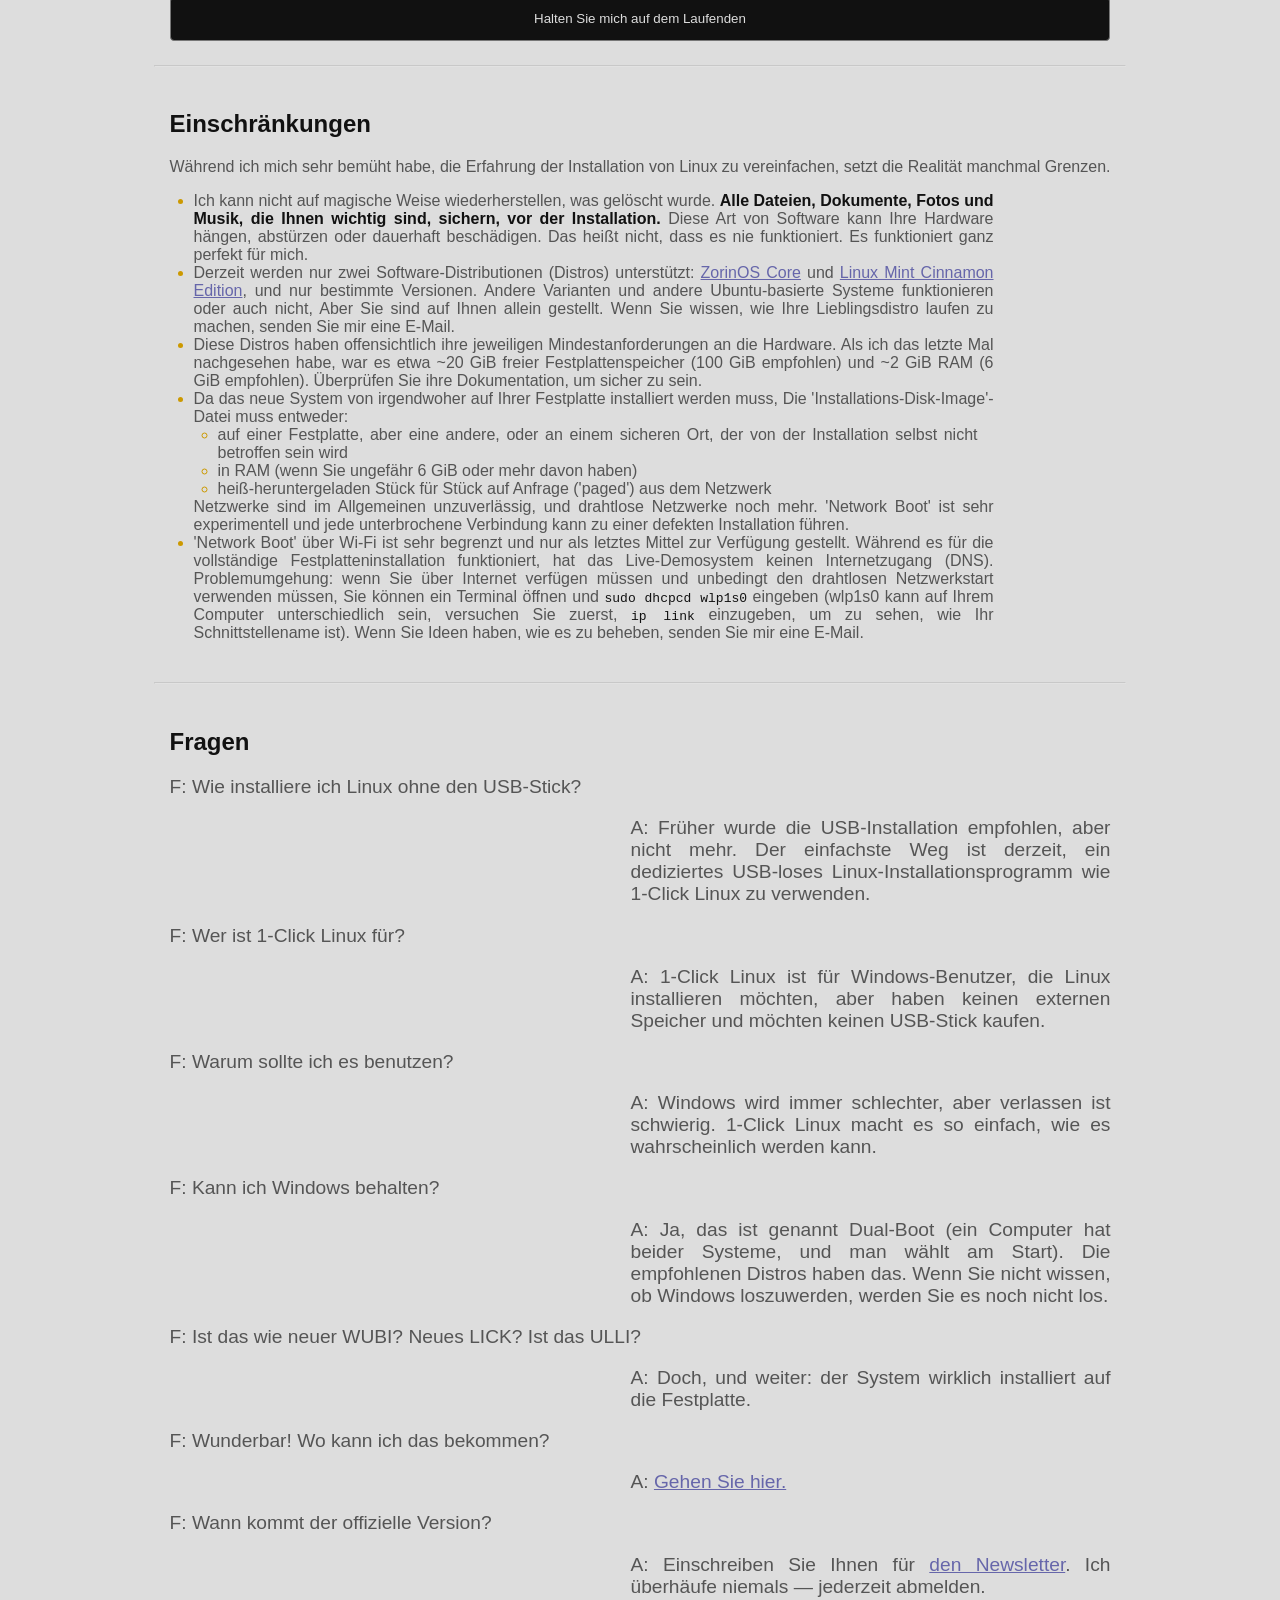
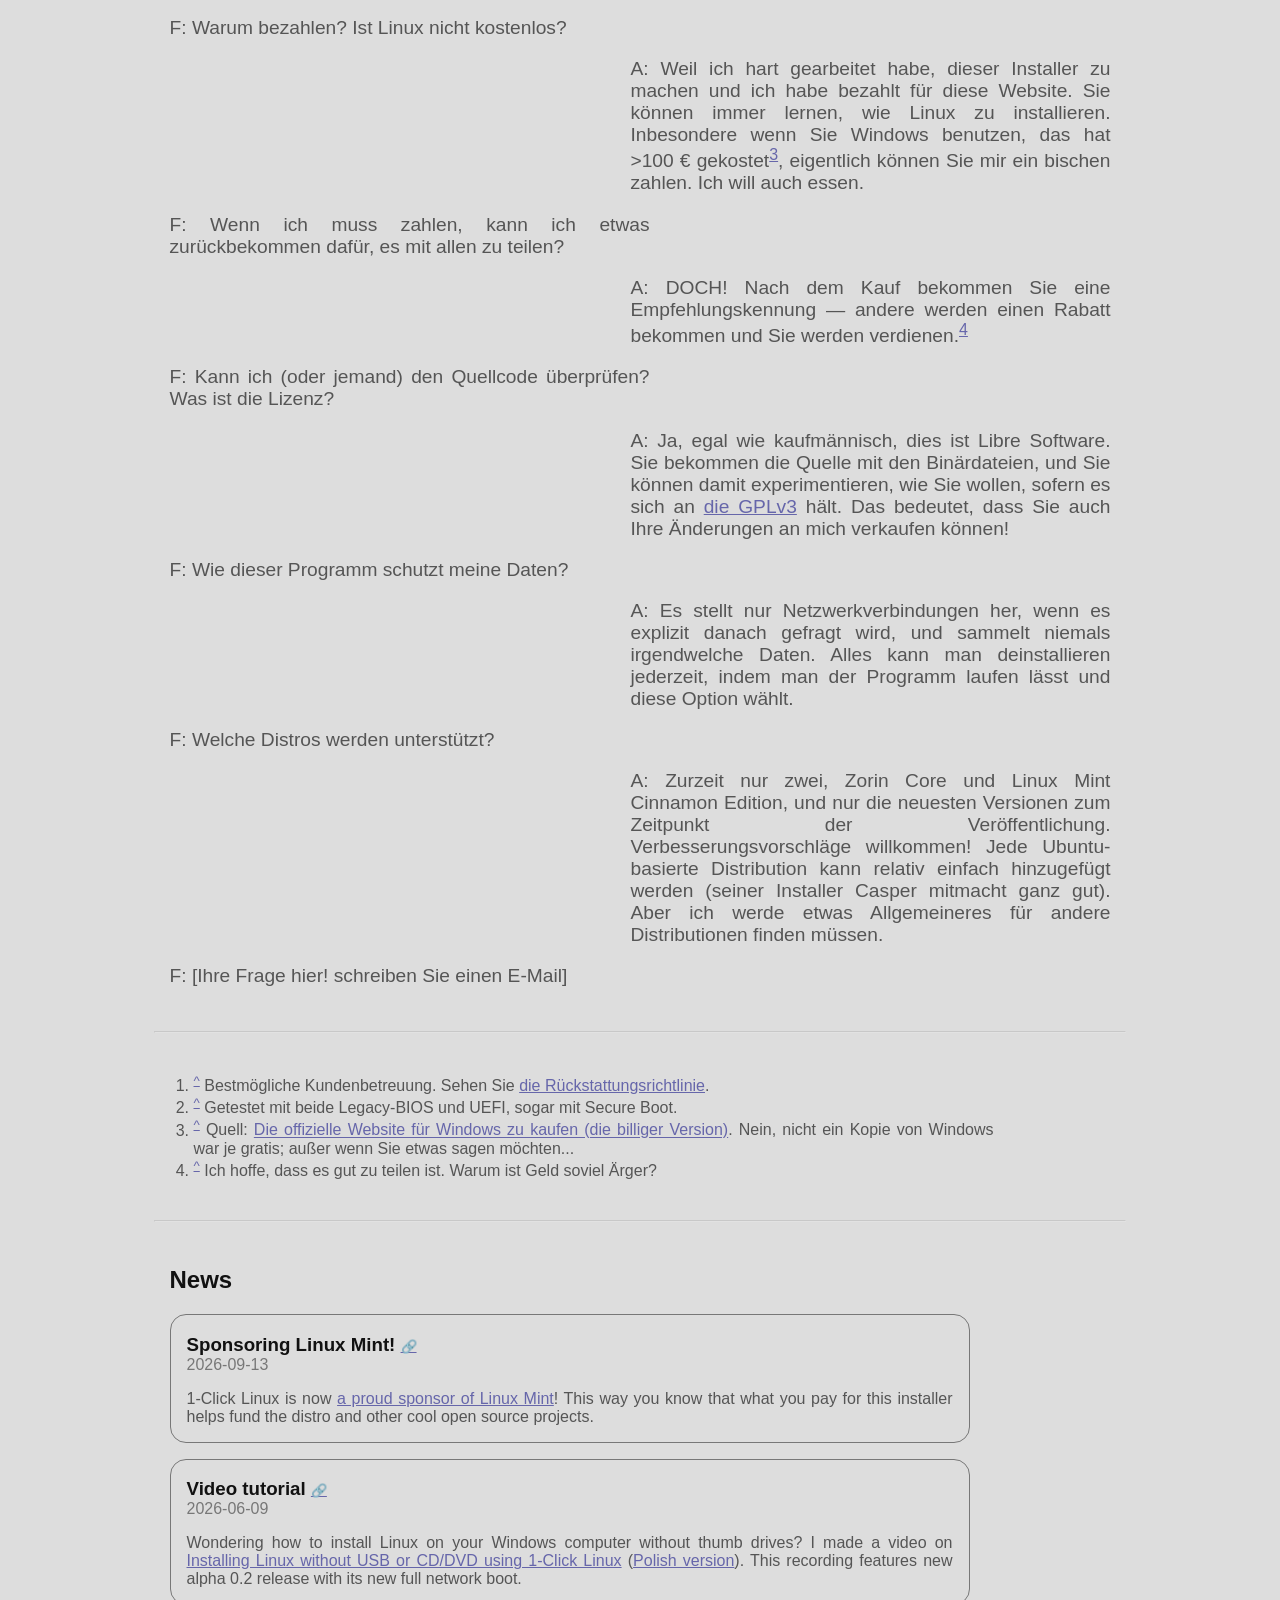
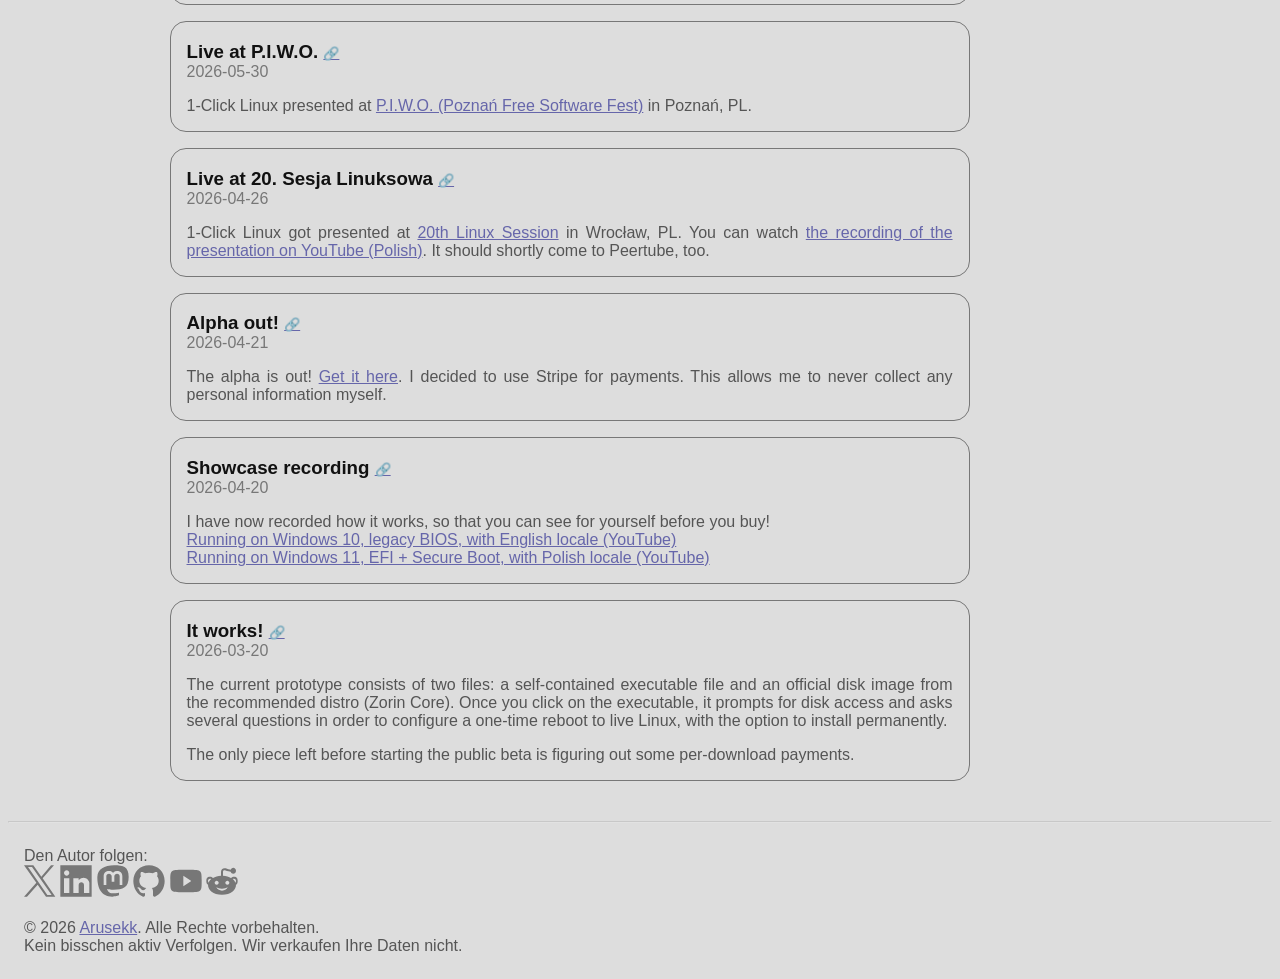
==== commit 84418c7f: "fixup" ====
--- a/de/index.html
+++ b/de/index.html
@@ -221,7 +221,7 @@
 <a name="news" id="news"></a>
 <h2>News</h2>
 <article id="2026-09-13-sponsoring-linux-mint">
-<h3>Sponsoring Linux Mint!</h3>
+<h3>Sponsoring Linux Mint! <a href="#2026-09-13-sponsoring-linux-mint">🔗</a></h3>
 <date>2026-09-13</date>
 
 <p>1-Click Linux is now <a href="https://blog.linuxmint.com/?p=5086">a proud sponsor of Linux Mint</a>!
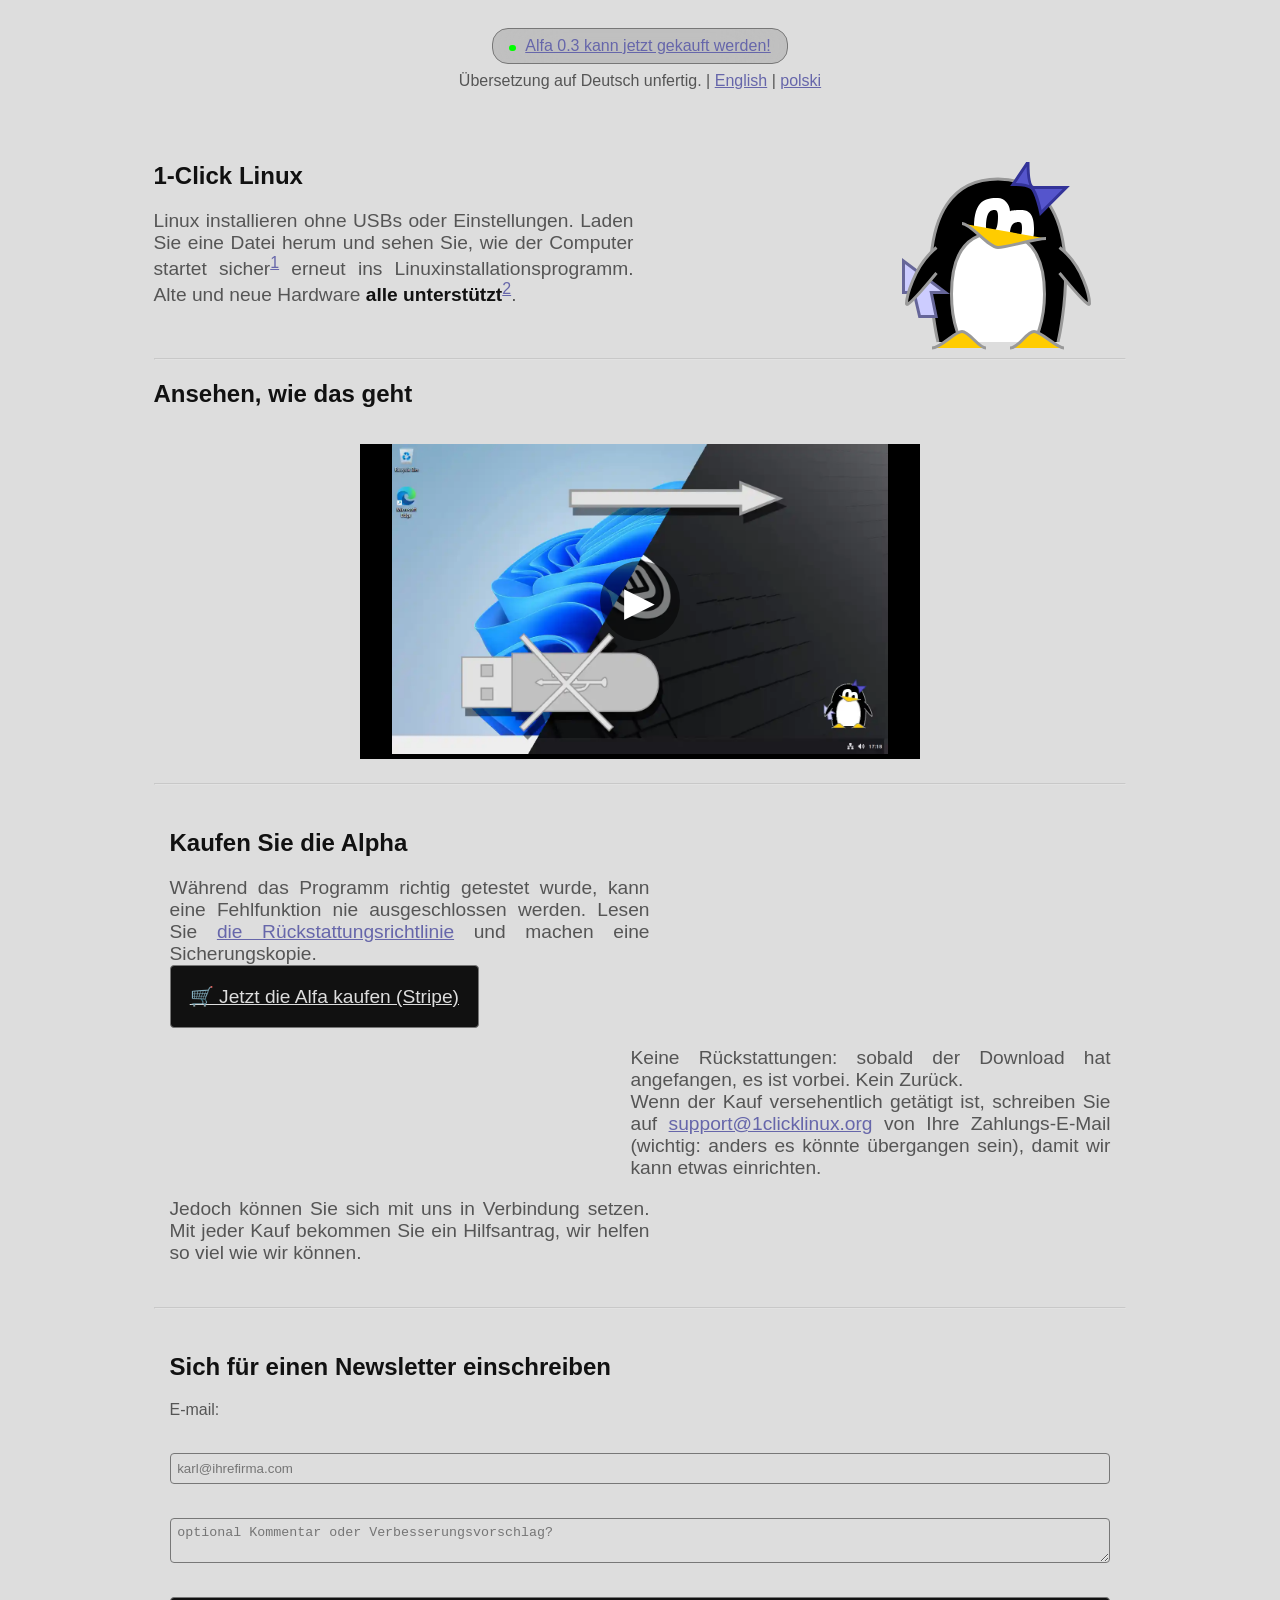
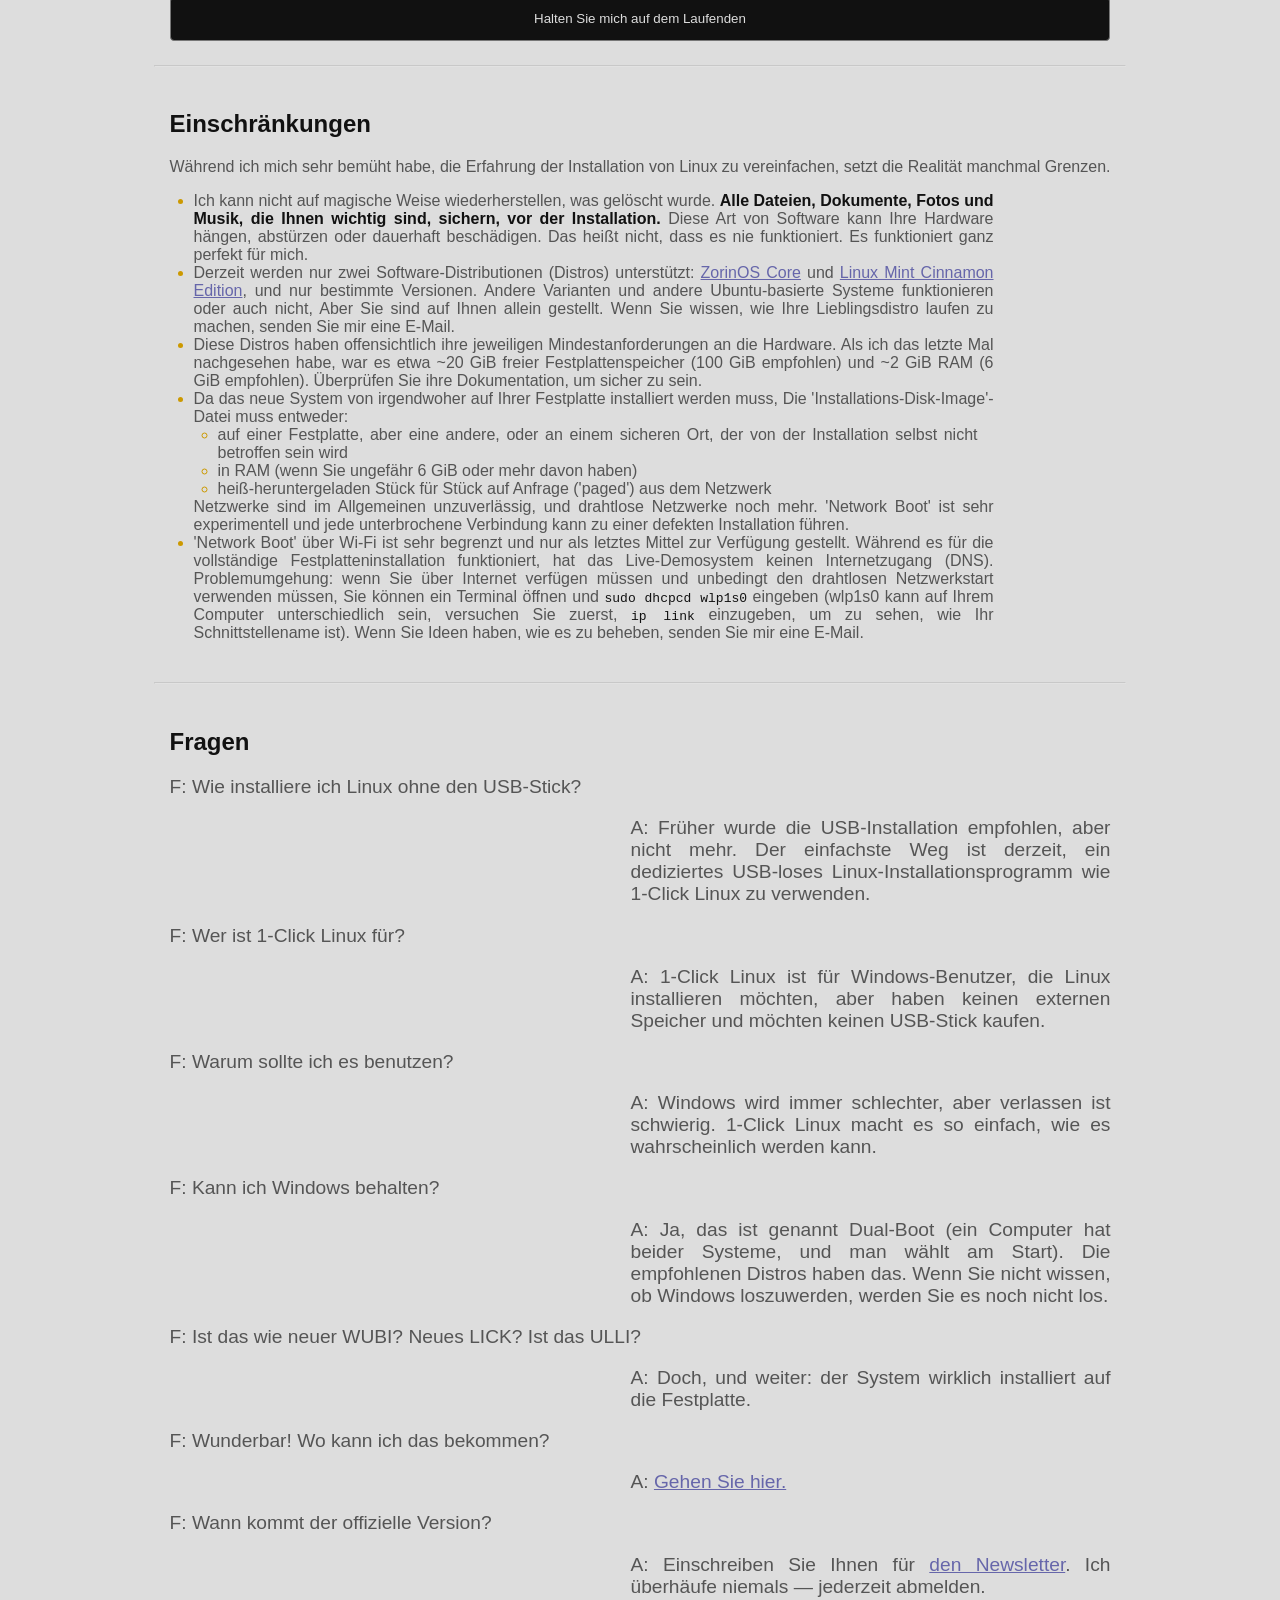
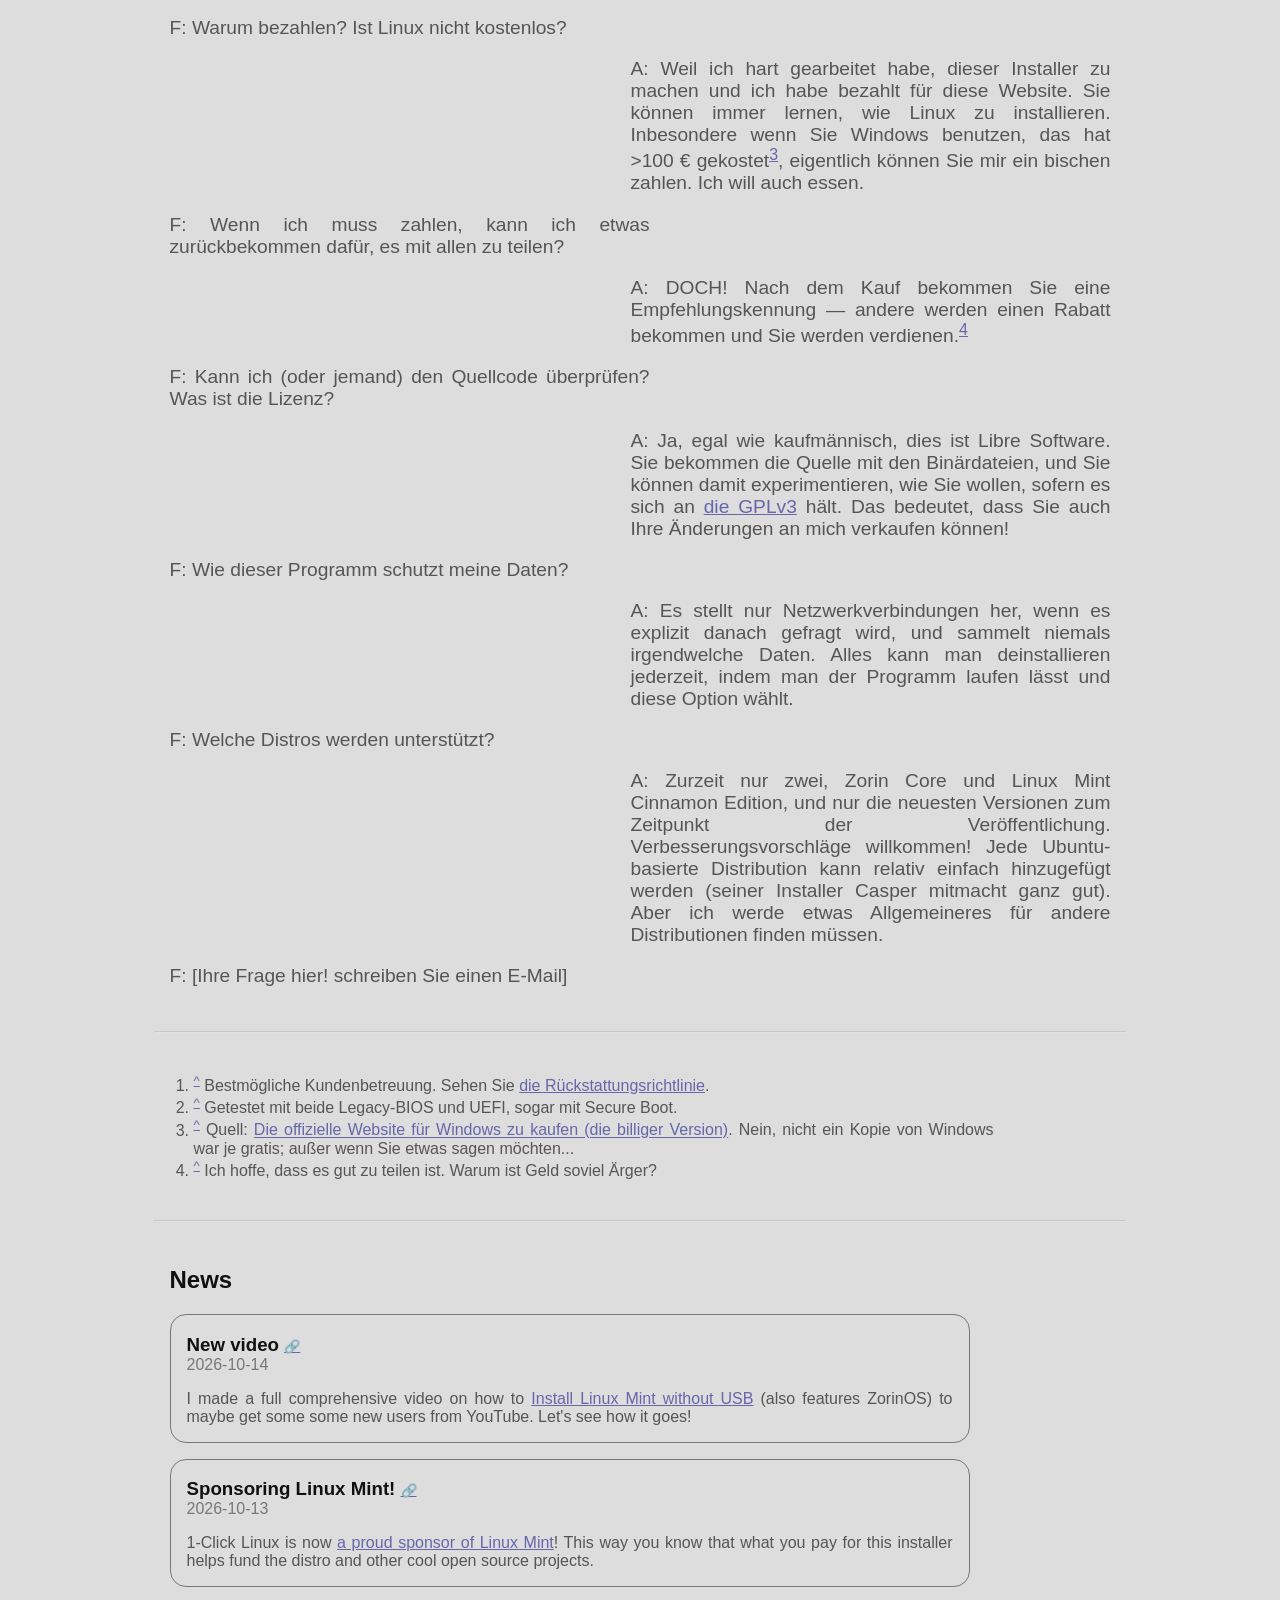
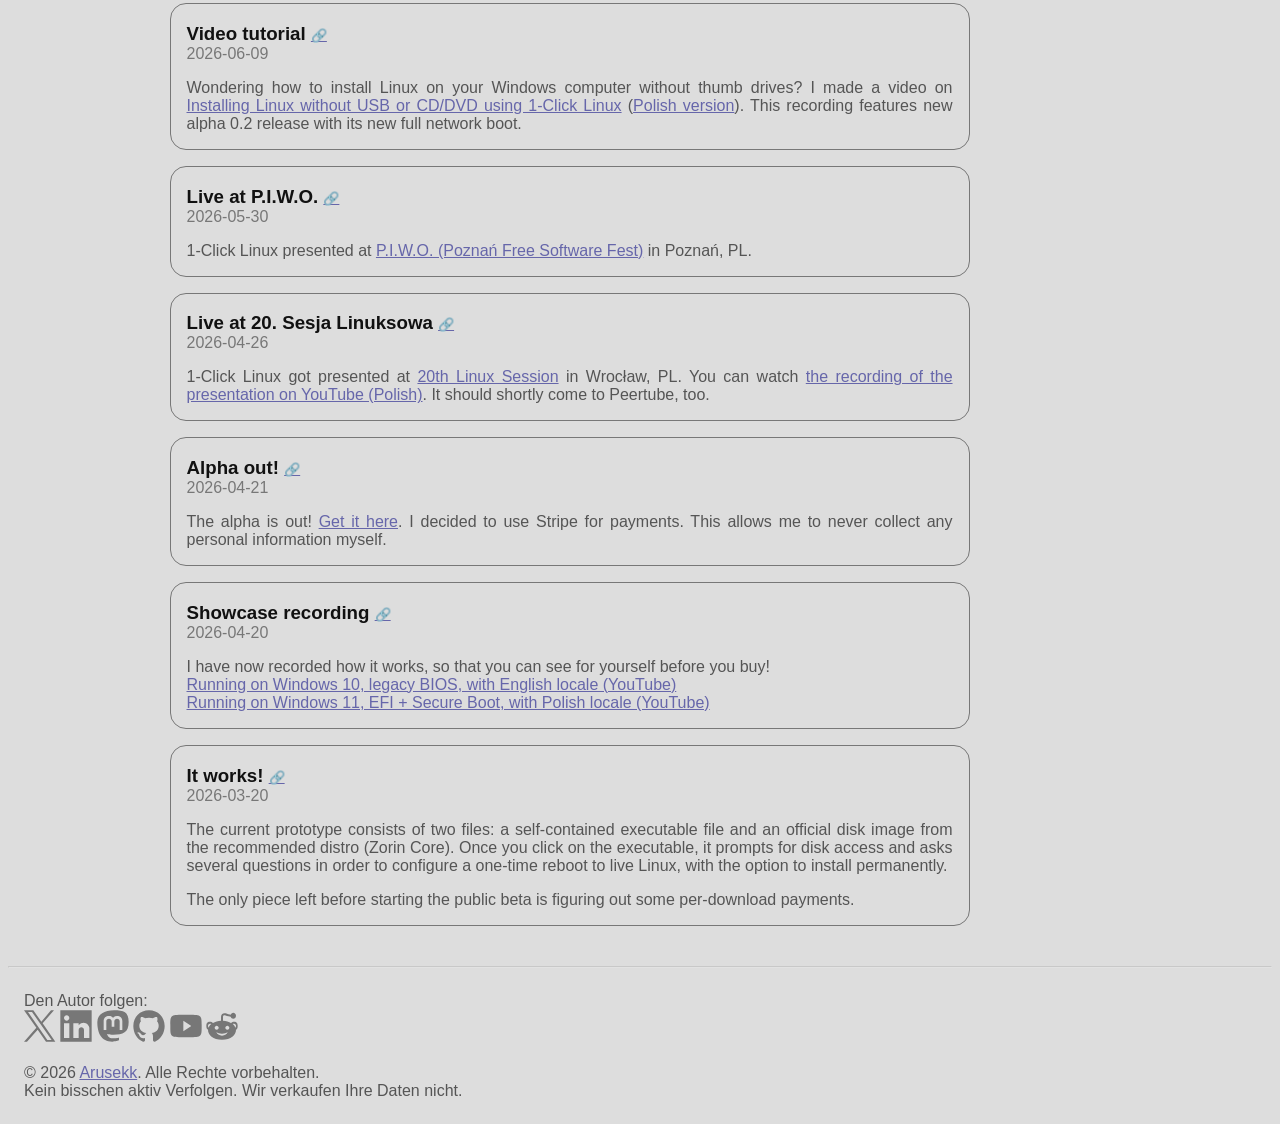
==== commit 6e10e5e1: "news: new video" ====
--- a/de/index.html
+++ b/de/index.html
@@ -220,9 +220,18 @@
 <section>
 <a name="news" id="news"></a>
 <h2>News</h2>
-<article id="2026-09-13-sponsoring-linux-mint">
-<h3>Sponsoring Linux Mint! <a href="#2026-09-13-sponsoring-linux-mint">🔗</a></h3>
-<date>2026-09-13</date>
+<article id="2026-10-14-new-video">
+<h3>New video <a href="#2026-10-14-new-video">🔗</a></h3>
+<date>2026-10-14</date>
+
+<p>I made a full comprehensive video on how to <a href="https://youtu.be/Cx_zQh4VGwU">Install Linux Mint without USB</a>
+(also features ZorinOS) to maybe get some some new users from YouTube.
+Let's see how it goes!
+</article>
+
+<article id="2026-10-13-sponsoring-linux-mint">
+<h3>Sponsoring Linux Mint! <a href="#2026-10-13-sponsoring-linux-mint">🔗</a></h3>
+<date>2026-10-13</date>
 
 <p>1-Click Linux is now <a href="https://blog.linuxmint.com/?p=5086">a proud sponsor of Linux Mint</a>!
 This way you know that what you pay for this installer helps fund the distro and other cool open source projects.
